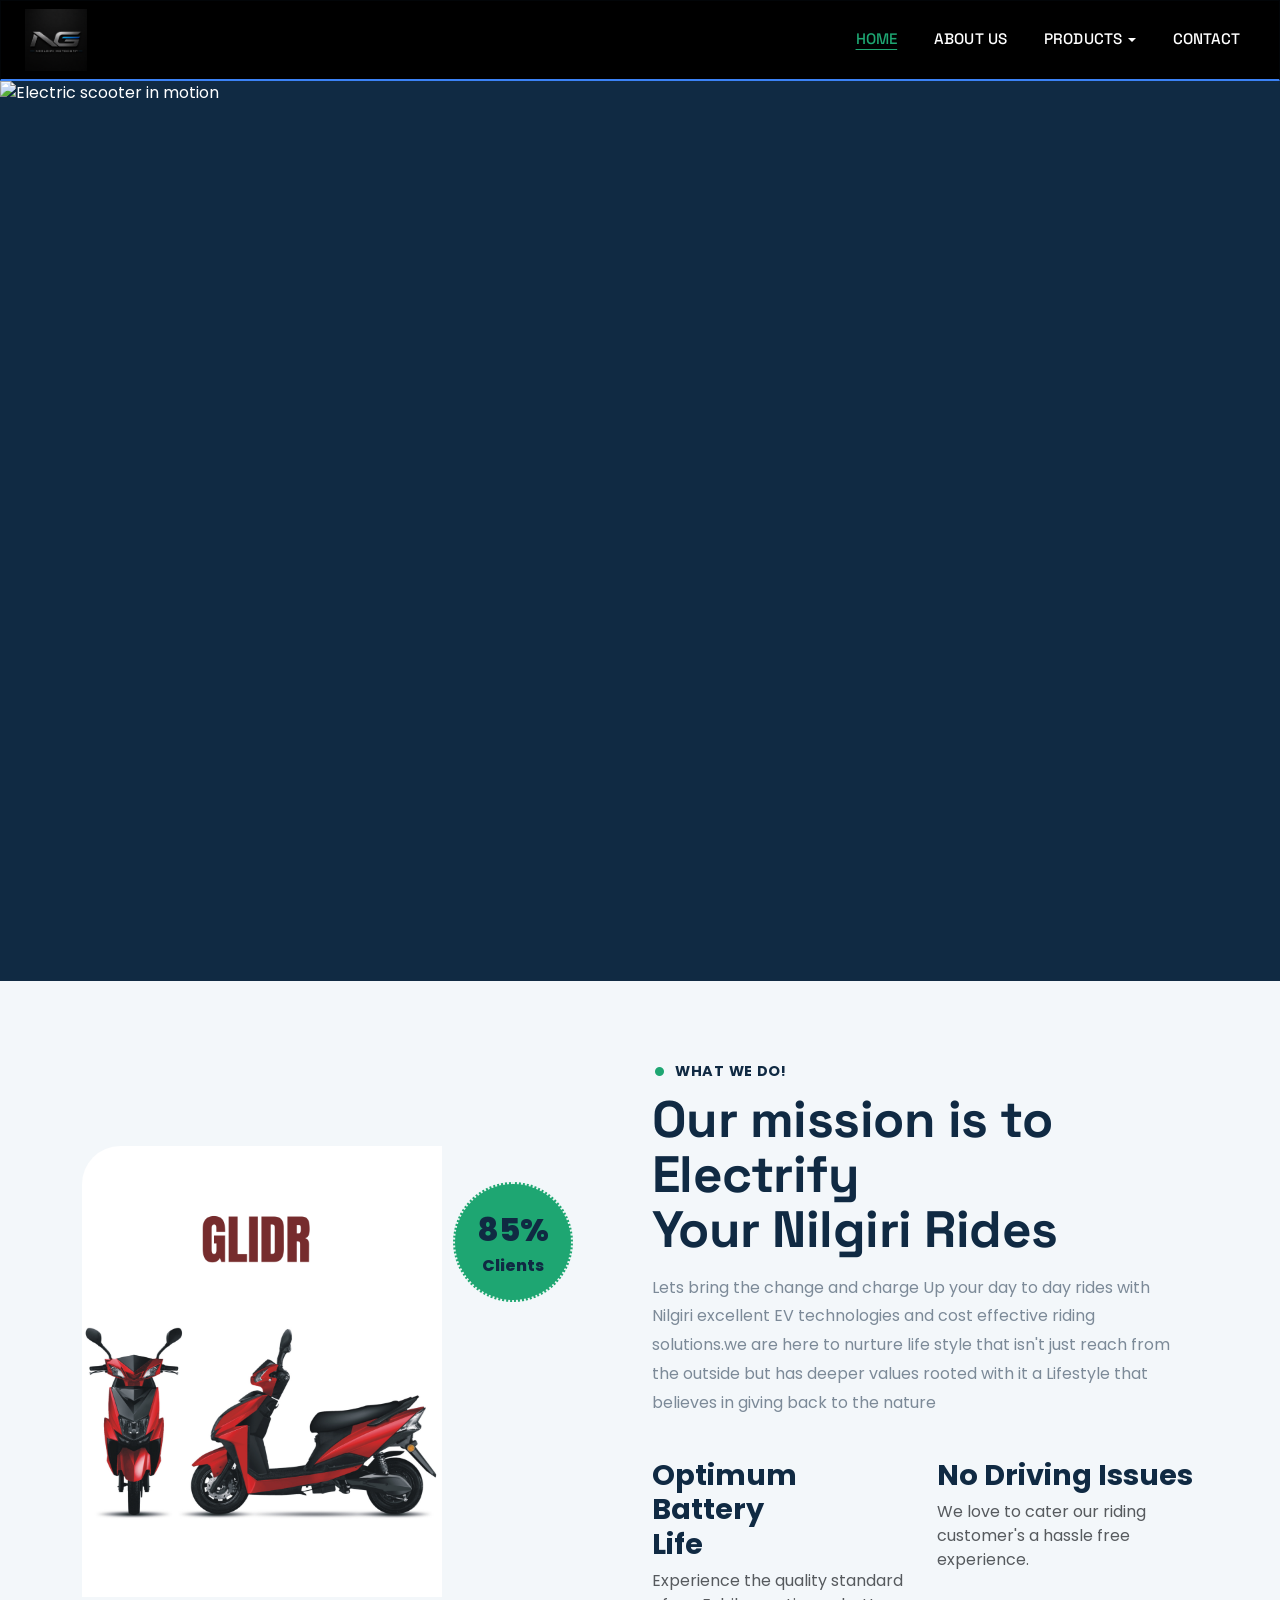
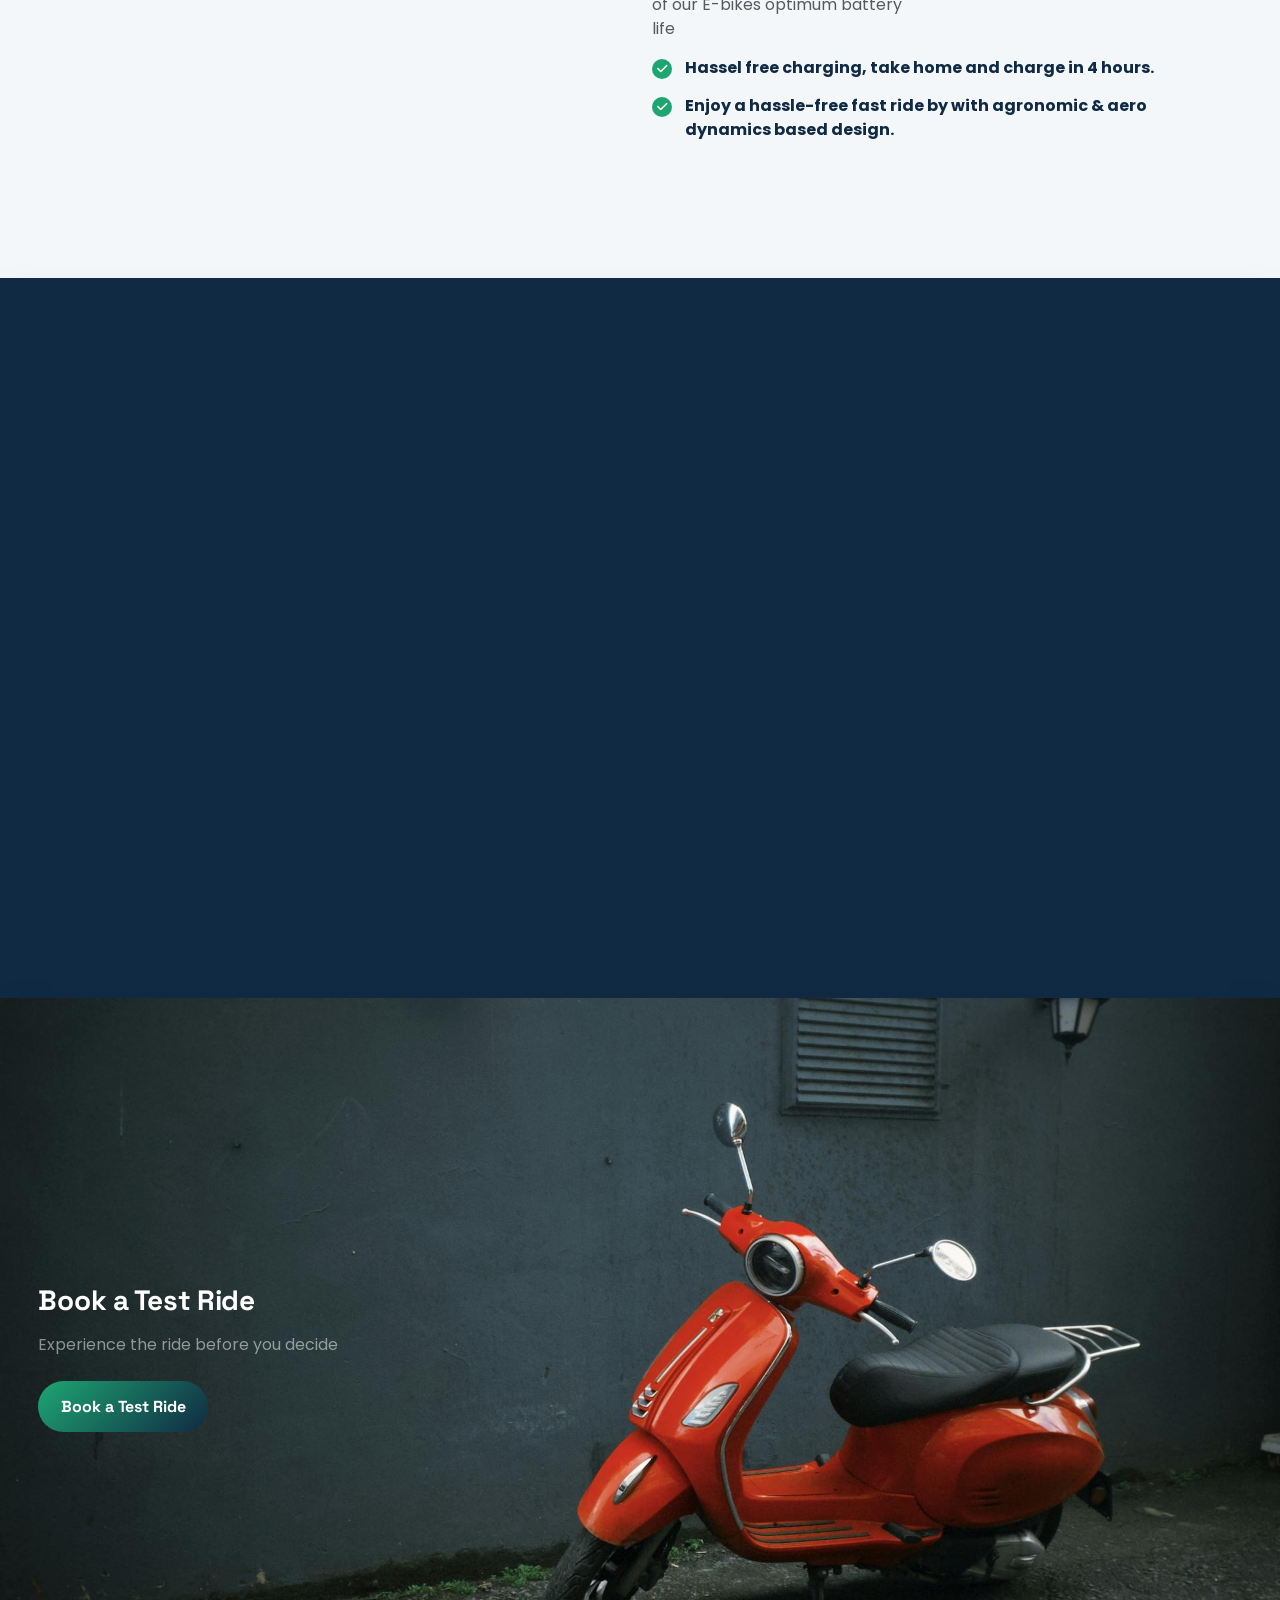
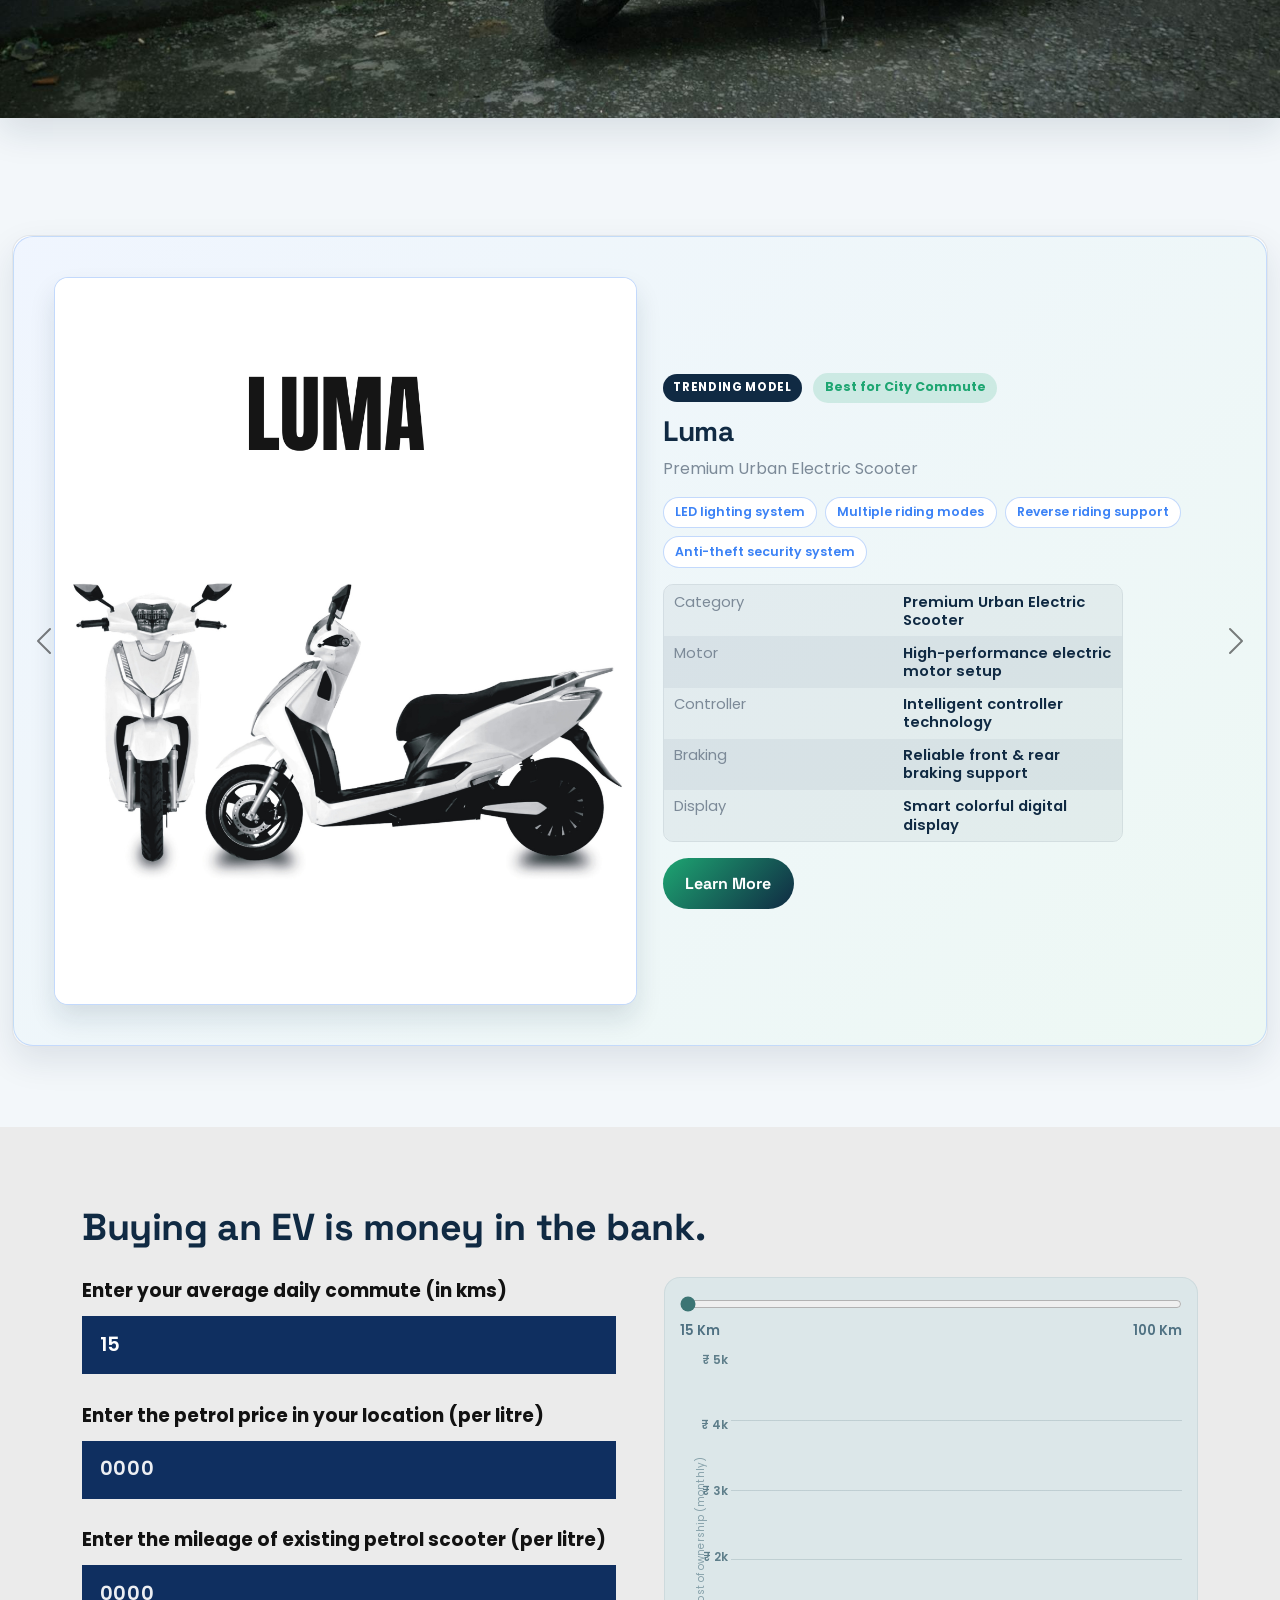
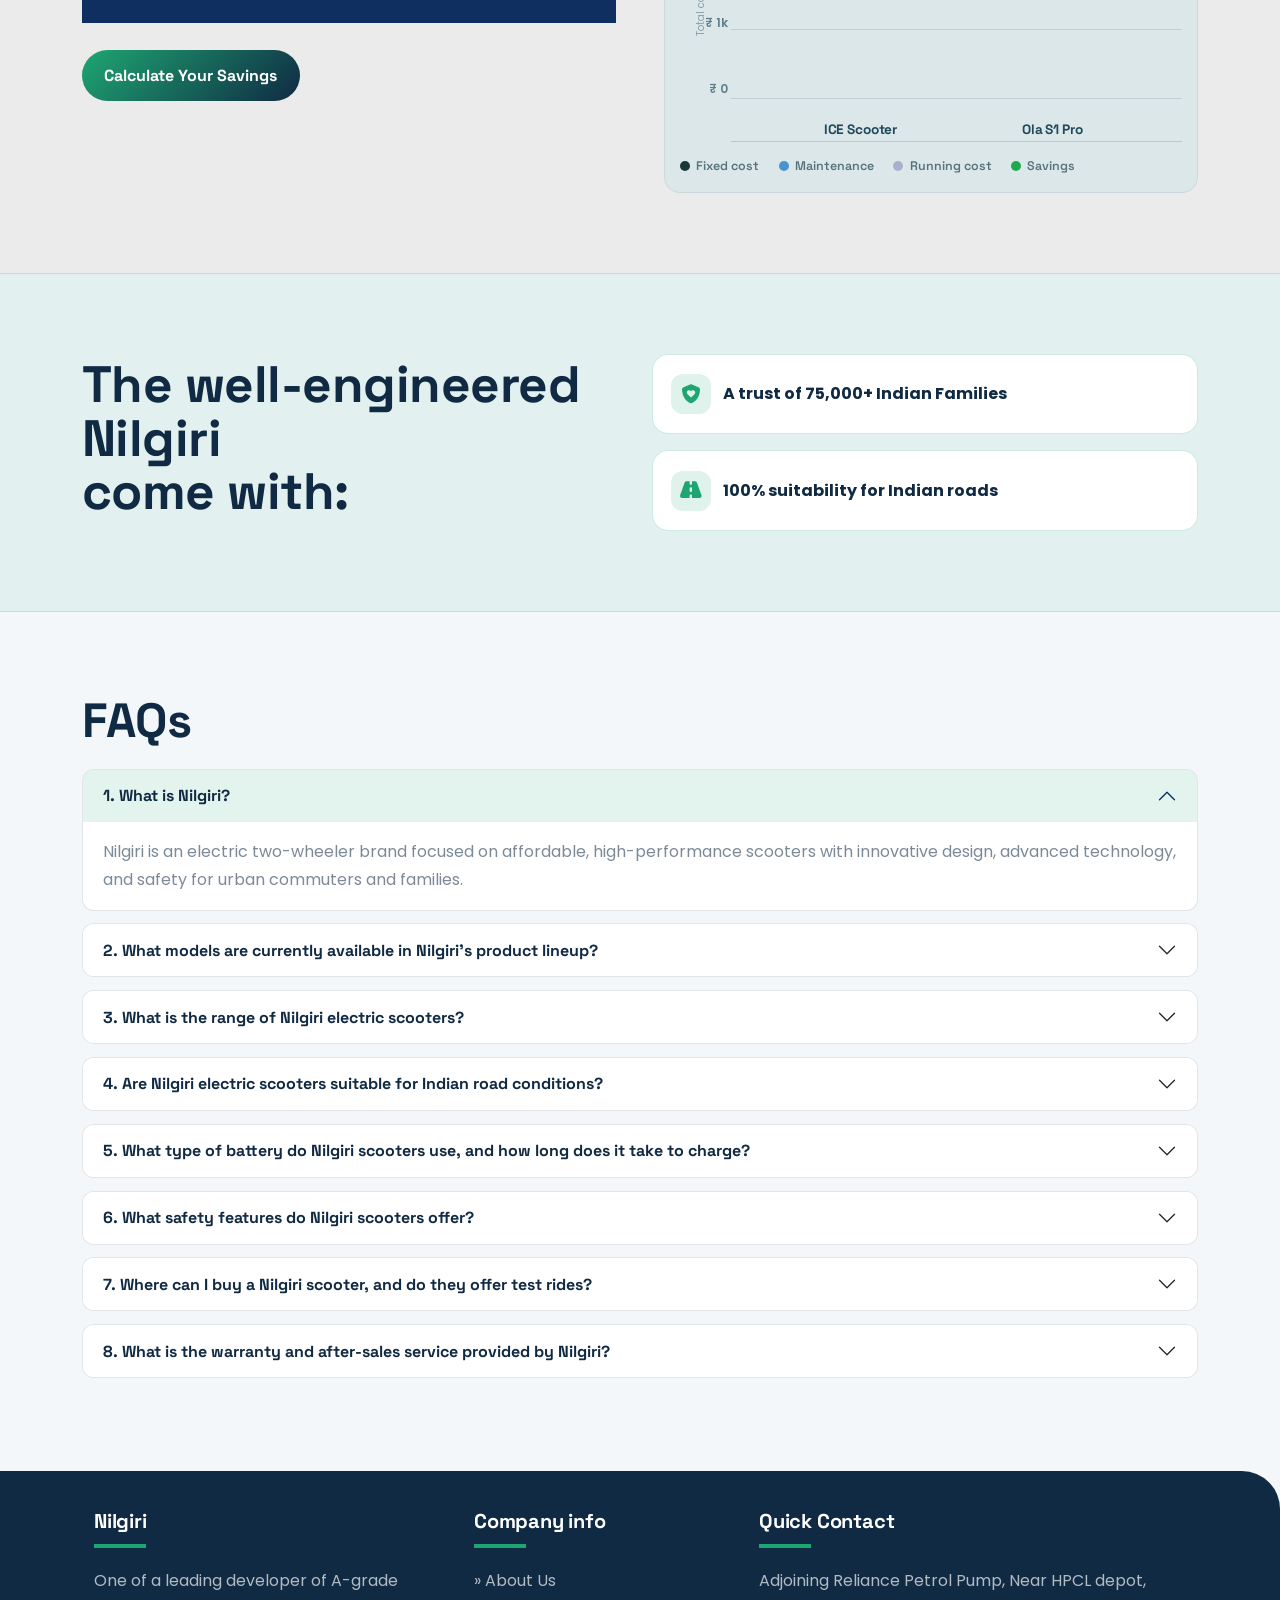
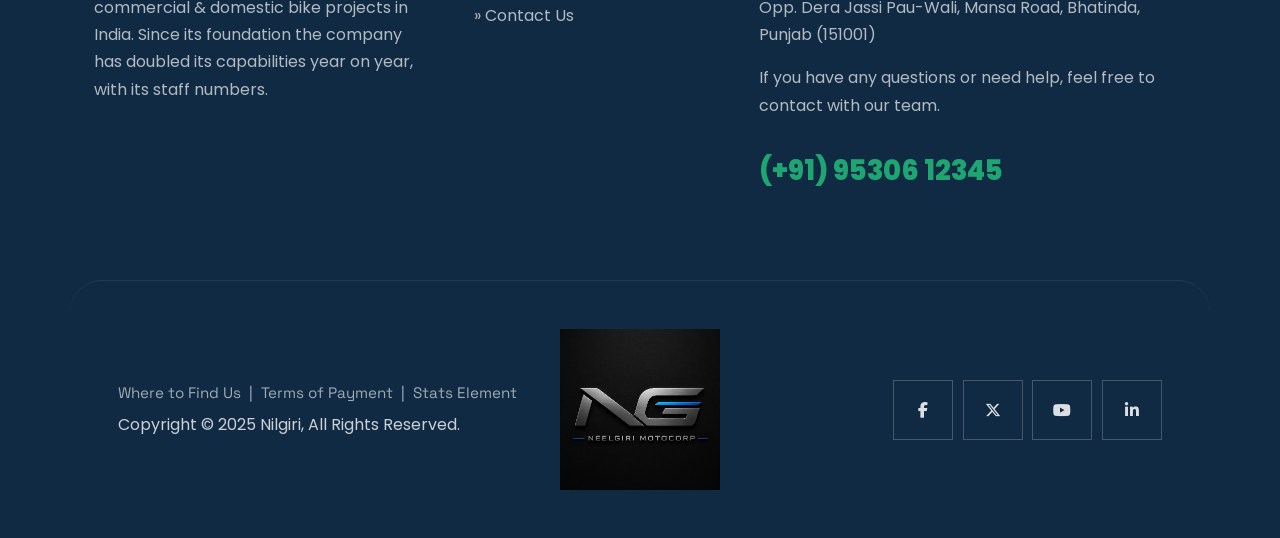
==== index.html @ 205496a5 "upload base website code" ====
<!doctype html>
<html lang="en">
<head>
  <meta charset="UTF-8" />
  <meta name="viewport" content="width=device-width, initial-scale=1" />
  <title>Nilgiri</title>
  <link rel="preconnect" href="https://fonts.googleapis.com">
  <link rel="preconnect" href="https://fonts.gstatic.com" crossorigin>
  <link href="https://fonts.googleapis.com/css2?family=Poppins:wght@400;500;600;700&family=Space+Grotesk:wght@500;600;700&display=swap" rel="stylesheet">
  <link href="https://cdn.jsdelivr.net/npm/bootstrap@5.3.3/dist/css/bootstrap.min.css" rel="stylesheet">
  <link href="https://cdnjs.cloudflare.com/ajax/libs/font-awesome/6.5.2/css/all.min.css" rel="stylesheet">
  <style>
    :root {
      --font-body: 'Poppins', sans-serif;
      --font-display: 'Space Grotesk', sans-serif;

      /* 5-brand palette */
      --brand-primary: #1ea672;
      --brand-accent: #3b82f6;
      --brand-dark: #102a43;
      --brand-bg: #f3f7fa;
      --brand-surface: #ffffff;
      --chart-running: rgba(59,130,246,.35);

      /* mapped legacy vars */
      --green: var(--brand-primary);
      --green-soft: rgba(30, 166, 114, 0.14);
      --ink: var(--brand-dark);
      --ink-soft: var(--brand-dark);
      --blue: var(--brand-accent);
      --white: var(--brand-surface);
      --muted: color-mix(in srgb, var(--brand-dark) 55%, var(--brand-surface));
    }

    html { scroll-behavior: smooth; }

    body {
      font-family: var(--font-body);
      background: var(--brand-bg);
      color: var(--ink);
      overflow-x: hidden;
    }

    h1, h2, h3, h4, h5, h6,
    .mission-title,
    .savings-title,
    .emi-title,
    .faq-title,
    .bar-name,
    .result-chart-head {
      font-family: var(--font-display);
      letter-spacing: -0.01em;
    }

    .main-nav .nav-link,
    .btn-electric,
    .calc-btn,
    .test-btn,
    .emi-label,
    .chart-label,
    .compare-legend,
    .footer-mini-links {
      font-family: var(--font-display);
    }

    .top-header {
      background: #000;
      border: 1px solid rgba(16, 42, 67, 0.12);
      border-bottom: 2px solid var(--brand-accent);
    }

    .brand-wrap {
      display: flex;
      align-items: center;
      text-decoration: none;
    }

    .brand-logo {
      width:10%;
      /* width: clamp(140px, 18vw, 220px); */
      height: auto;
      display: block;
    }

    .main-nav .nav-link {
      color: var(--brand-surface);
      text-transform: uppercase;
      font-weight: 500;
      font-size: .95rem;
      letter-spacing: .01em;
      padding-left: .9rem !important;
      padding-right: .9rem !important;
    }
    .main-nav .nav-link:hover { color: var(--brand-primary); }
    .main-nav .nav-link.active {
      color: var(--brand-primary);
      text-decoration: underline;
      text-underline-offset: 5px;
    }

    .main-nav .dropdown-toggle::after {
      margin-left: .35rem;
      vertical-align: .15em;
    }

    .main-nav .navbar-toggler {
      border: 1px solid rgba(16, 42, 67, 0.2);
      padding: .35rem .55rem;
    }

    .main-nav .navbar-toggler:focus {
      box-shadow: 0 0 0 .2rem rgba(59, 130, 246, .18);
    }

    .hero {
      min-height: 100vh;
      display: flex;
      align-items: center;
      color: var(--brand-surface);
      position: relative;
      overflow: hidden;
      background: var(--brand-dark);
    }

    .hero-media {
      position: absolute;
      inset: 0;
      width: 100%;
      height: 100%;
      object-fit: cover;
      z-index: 0;
    }

    .hero .container {
      position: relative;
      z-index: 2;
    }

    .hero h1 {
      font-size: clamp(2rem, 5vw, 4.8rem);
      font-weight: 800;
      line-height: .95;
      margin-bottom: 1rem;
    }

    .hero p { color: rgba(255, 255, 255, 0.82); font-size: clamp(1rem, 1.6vw, 1.35rem); }

    .btn-electric {
      background: linear-gradient(135deg, var(--brand-primary), var(--brand-dark));
      color: var(--brand-surface);
      border: 0;
      padding: .85rem 1.4rem;
      border-radius: 999px;
      font-weight: 800;
      transition: transform .25s ease, box-shadow .25s ease;
    }
    .btn-electric:hover { transform: translateY(-2px); box-shadow: 0 12px 26px rgba(30,166,114,.35); }

    .section-pad { padding: 5rem 0; }

    .mission-section {
      background: var(--brand-bg);
      padding: 5rem 0 4rem;
    }

    .mission-media {
      position: relative;
      min-height: 510px;
    }

    .mission-img-main {
      width: 66%;
      border-radius: 38px 0 0 0;
      /* min-height: 380px; */
      overflow: hidden;
      /* background: #000; */
    }

    .mission-img-overlay {
      position: absolute;
      left: 18%;
      bottom: 0;
      width: 80%;
      /* min-height: 100%; */
      border-radius: 0 0 38px 0;
      box-shadow: 0 18px 30px rgba(9, 16, 31, .18);
      overflow: hidden;
      background: var(--brand-dark);
    }

    .mission-img-main img,
    .mission-img-overlay img {
      width: 100%;
      /* height: 100%; */
      object-fit: cover;
      display: block;
    }

    .mission-badge {
      position: absolute;
      left: 68%;
      top: 7%;
      width: 120px;
      height: 120px;
      border-radius: 50%;
      background: var(--brand-primary);
      color: var(--brand-dark);
      display: grid;
      place-items: center;
      text-align: center;
      border: 2px dotted rgba(255,255,255,.9);
      font-weight: 800;
      z-index: 2;
    }

    .mission-kicker {
      font-size: .9rem;
      letter-spacing: .05em;
      text-transform: uppercase;
      font-weight: 700;
    }

    .mission-kicker::before {
      content: "•";
      color: var(--brand-primary);
      margin-right: .45rem;
      font-size: 1.8rem;
      line-height: 0;
      vertical-align: middle;
    }

    .mission-title {
      font-size: clamp(2rem, 4vw, 3.5rem);
      line-height: 1.08;
      font-weight: 800;
      margin: .6rem 0 1rem;
    }

    .mission-copy {
      color: var(--muted);
      font-size: 1rem;
      line-height: 1.8;
      max-width: 96%;
    }

    .mission-point-title {
      font-size: 1.8rem;
      font-weight: 700;
      line-height: 1.2;
    }

    .check-row {
      display: flex;
      gap: .8rem;
      align-items: flex-start;
      margin-top: .9rem;
      font-weight: 700;
    }

    .check-icon {
      width: 20px;
      height: 20px;
      border-radius: 50%;
      background: var(--brand-primary);
      color: var(--brand-surface);
      display: grid;
      place-items: center;
      font-size: .75rem;
      margin-top: .2rem;
      flex: 0 0 20px;
    }

    .video-section {
      padding: 4.5rem 0;
      background: var(--brand-bg);
    }

    .video-wrap {
      /* border-radius: 20px; */
      overflow: hidden;
      /*border: 1px solid #e4eaf2; */
      box-shadow: 0 16px 34px rgba(16, 42, 67, 0.08);
      background: var(--brand-dark);
    }

    .video-wrap video,
    .video-wrap iframe {
      width: 100%;
      height: 100%;
      min-height: 320px;
      display: block;
      object-fit: cover;
      border: 0;
    }

    .ride-card {
      border-radius: 22px;
      background: var(--brand-surface);
      box-shadow: 0 14px 34px rgba(16, 42, 67, .12);
      overflow: hidden;
    }

    .ride-media {
      position: relative;
      min-height: 520px;
    }

    .ride-media img {
      width: 100%;
      height: 100%;
      min-height: 520px;
      display: block;
      object-fit: cover;
    }

    .ride-overlay {
      position: absolute;
      left: 0;
      top: 0;
      bottom: 0;
      width: min(44%, 520px);
      padding: 4rem 2.4rem;

      color: var(--brand-surface);
      display: flex;
      flex-direction: column;
      justify-content: center;
    }

    .ride-mobile-copy {
      display: none;
      padding: 1.6rem 1.2rem;
      background: linear-gradient(140deg, #0b1f36 0%, #15355f 100%);
      color: var(--brand-surface);
    }

    .test-btn {
      background: linear-gradient(135deg, var(--brand-accent), var(--brand-accent));
      color: var(--brand-surface);
      border: none;
      border-radius: 16px;
      padding: 1rem 1.3rem;
      font-size: 1.05rem;
      font-weight: 800;
      transition: all .25s ease;
    }

    .test-btn:hover {
      transform: translateY(-3px) scale(1.01);
      box-shadow: 0 12px 24px rgba(59, 130, 246, .35);
    }

    .highlight-tile {
      border-radius: 16px;
      background: var(--brand-surface);
      border: 1px solid rgba(16, 42, 67, 0.12);
      padding: 1.3rem;
      min-height: 140px;
      transition: .25s ease;
    }
    .highlight-tile:hover { transform: translateY(-5px); border-color: rgba(30,166,114,.35); }
    .highlight-label { font-size: .82rem; text-transform: uppercase; color: var(--muted); letter-spacing: .05em; }
    .highlight-value { font-size: 1.35rem; font-weight: 800; color: var(--ink-soft); }

    .models-wrap {
      margin-top: 2.3rem;
      border-radius: 18px;
      overflow: hidden;
      box-shadow: 0 14px 34px rgba(16, 42, 67, .1);
      background: var(--brand-surface);
      border: 1px solid rgba(16, 42, 67, 0.12);
    }

    #modelSlider,
    #modelSlider .carousel-inner,
    #modelSlider .carousel-item {
      min-height: 78vh;
    }

    .model-slide {
      padding: 2.5rem;
      color: var(--brand-dark);
      min-height: 78vh;
      display: flex;
      align-items: center;
      gap: 1.6rem;
      flex-wrap: wrap;
      background: var(--brand-surface);
    }

    .asset-slide {
      min-height: 78vh;
      padding: 2.5rem;
      display: flex;
      align-items: center;
      background: var(--brand-surface);
    }

    .asset-tile {
      border-radius: 16px;
      background: var(--brand-surface);
      border: 1px solid rgba(16, 42, 67, 0.12);
      padding: 1.3rem;
      min-height: 150px;
    }

    .model-image {
      flex: 1 1 280px;
      min-height: 240px;
      border-radius: 14px;
      overflow: hidden;
      background: var(--brand-surface);
    }

    .model-image img {
      width: 100%;
      height: 100%;
      object-fit: cover;
      display: block;
      cursor: zoom-in;
    }

    .model-copy { flex: 1 1 260px; }
    .model-copy h4 { font-size: clamp(1.3rem, 2.2vw, 2rem); font-weight: 800; color: var(--brand-dark); }
    .model-copy p { color: var(--muted); }
    .model-specs {
      margin-top: 1rem;
      border: 1px solid rgba(16, 42, 67, 0.12);
      border-radius: 10px;
      overflow: hidden;
      font-size: .92rem;
      max-width: 460px;
    }
    .model-specs .spec-row {
      display: grid;
      grid-template-columns: 1fr 1fr;
    }
    .model-specs .spec-row:nth-child(odd) { background: rgba(16, 42, 67, 0.05); }
    .model-specs .spec-row:nth-child(even) { background: rgba(16, 42, 67, 0.1); }
    .model-specs .k,
    .model-specs .v {
      padding: .45rem .65rem;
      line-height: 1.25;
    }
    .model-specs .k { color: var(--muted); }
    .model-specs .v { color: var(--brand-dark); font-weight: 600; }
    .model-slide.featured {
      background: linear-gradient(135deg, rgba(59,130,246,.08) 0%, rgba(30,166,114,.08) 100%);
      border: 1px solid rgba(59,130,246,.24);
      border-radius: 20px;
      box-shadow: 0 18px 36px rgba(16, 42, 67, 0.08);
    }
    .model-slide.featured .model-image {
      border: 1px solid rgba(59,130,246,.3);
      box-shadow: 0 14px 26px rgba(16, 42, 67, 0.12);
    }
    .featured-top {
      display: flex;
      flex-wrap: wrap;
      align-items: center;
      gap: .7rem;
      margin-bottom: .75rem;
    }
    .featured-pill {
      background: var(--brand-dark);
      color: var(--brand-surface);
      font-size: .72rem;
      letter-spacing: .06em;
      font-weight: 700;
      border-radius: 999px;
      padding: .35rem .65rem;
      text-transform: uppercase;
    }
    .featured-chip {
      background: rgba(30,166,114,.16);
      color: var(--brand-primary);
      font-size: .78rem;
      font-weight: 700;
      border-radius: 999px;
      padding: .35rem .7rem;
    }
    .model-highlights {
      display: flex;
      flex-wrap: wrap;
      gap: .5rem;
      margin-top: .7rem;
      margin-bottom: .8rem;
    }
    .model-highlights span {
      background: var(--brand-surface);
      border: 1px solid rgba(59,130,246,.3);
      color: var(--brand-accent);
      border-radius: 999px;
      padding: .35rem .7rem;
      font-size: .78rem;
      font-weight: 600;
    }

    #modelSlider .carousel-control-prev-icon,
    #modelSlider .carousel-control-next-icon {
      filter: invert(1) grayscale(1);
    }

    .viewer-360-wrap {
      background: #0e1724;
      border-radius: 14px;
      padding: .8rem;
      min-height: 460px;
      display: grid;
      place-items: center;
      position: relative;
      user-select: none;
      overflow: hidden;
    }

    .viewer-360-img {
      max-width: 100%;
      max-height: 430px;
      object-fit: contain;
      display: block;
      pointer-events: none;
    }

    .viewer-360-hint {
      position: absolute;
      bottom: .55rem;
      left: 50%;
      transform: translateX(-50%);
      color: rgba(255,255,255,.8);
      background: rgba(0,0,0,.35);
      border: 1px solid rgba(255,255,255,.18);
      border-radius: 999px;
      font-size: .78rem;
      padding: .32rem .65rem;
      line-height: 1;
      white-space: nowrap;
    }

    .viewer-ctrls {
      display: flex;
      gap: .6rem;
    }

    .viewer-btn {
      border: 1px solid rgba(16,42,67,.2);
      background: #fff;
      border-radius: 8px;
      min-width: 42px;
      min-height: 38px;
    }

    .trust {
      background: rgba(30,166,114,.08);
      border-top: 1px solid rgba(30,166,114,.2);
      border-bottom: 1px solid rgba(30,166,114,.2);
    }

    .trust h2 { font-size: clamp(1.7rem, 4.3vw, 3.2rem); font-weight: 800; line-height: 1.05; }

    .trust-tile {
      background: var(--brand-surface);
      border: 1px solid rgba(30,166,114,.22);
      border-radius: 16px;
      padding: 1.2rem 1.1rem;
      display: flex;
      align-items: center;
      gap: .8rem;
      font-weight: 700;
      min-height: 80px;
    }

    .trust-icon {
      width: 40px;
      height: 40px;
      border-radius: 12px;
      display: grid;
      place-items: center;
      background: var(--green-soft);
      color: var(--brand-primary);
      font-size: 1.2rem;
    }

    .support-screen {
      min-height: 100vh;
      display: grid;
      place-items: center;
      text-align: center;
      color: var(--brand-surface);
      position: relative;
      overflow: hidden;
      background: var(--brand-dark);
    }

    .support-bg {
      position: absolute;
      inset: 0;
      width: 100%;
      height: 100%;
      object-fit: cover;
      z-index: 0;
    }

    .support-screen::before {
      content: "";
      position: absolute;
      inset: 0;
      background:
        linear-gradient(130deg, rgba(1,8,18,.84), rgba(12,17,24,.74)),
        radial-gradient(circle at 10% 10%, rgba(25,195,125,.22), transparent 30%),
        radial-gradient(circle at 90% 90%, rgba(38,168,255,.2), transparent 25%);
      z-index: 1;
    }

    .support-screen h2 {
      font-size: clamp(2.3rem, 10vw, 7rem);
      font-weight: 800;
      line-height: .9;
      margin: 0;
      text-shadow: 0 8px 24px rgba(0,0,0,.45);
      position: relative;
      z-index: 2;
    }

    .reveal {
      opacity: 0;
      transform: translateY(24px);
      transition: opacity .65s ease, transform .65s ease;
    }

    .reveal.is-visible {
      opacity: 1;
      transform: translateY(0);
    }

    .scroll-reveal {
      opacity: 0;
      transform: translateY(22px) scale(.985);
      transition: opacity .65s ease, transform .65s ease;
      transition-delay: var(--reveal-delay, 0ms);
    }

    .scroll-reveal.in-view {
      opacity: 1;
      transform: translateY(0) scale(1);
    }

    .carousel-control-next, .carousel-control-prev {
      width: 5%;
    }

    .faq-section {
      padding: 5rem 0;
      background: var(--brand-bg);
    }

    .faq-title {
      font-size: clamp(2rem, 4vw, 3rem);
      font-weight: 800;
      margin-bottom: 1.2rem;
      color: var(--brand-dark);
    }

    .faq-section .accordion-item {
      border: 1px solid rgba(16,42,67,.12);
      border-radius: 12px;
      overflow: hidden;
      margin-bottom: .8rem;
      background: var(--brand-surface);
    }

    .faq-section .accordion-button {
      font-weight: 700;
      color: var(--brand-dark);
      background: var(--brand-surface);
    }

    .faq-section .accordion-button:not(.collapsed) {
      background: rgba(30,166,114,.12);
      color: var(--brand-dark);
      box-shadow: none;
    }

    .faq-section .accordion-button:focus {
      box-shadow: 0 0 0 .2rem rgba(25, 195, 125, .2);
    }

    .faq-section .accordion-body {
      color: var(--muted);
      line-height: 1.75;
    }

    .emi-section {
      padding: 5rem 0;
      background: linear-gradient(90deg, rgba(59,130,246,.08) 0%, rgba(30,166,114,.08) 100%);
    }

    .savings-section {
      padding: 5rem 0;
      background: #ebebeb;
    }

    .savings-title {
      font-size: clamp(1.45rem, 3.1vw, 2.35rem);
      line-height: 1.1;
      font-weight: 800;
      color: var(--brand-dark);
      margin: 0 0 1.8rem;
      letter-spacing: -.01em;
    }

    .calc-label {
      display: block;
      font-size: clamp(.92rem, 1.45vw, 1.35rem);
      color: #121212;
      font-weight: 700;
      margin-bottom: .7rem;
    }

    .calc-input {
      width: 100%;
      min-height: 58px;
      border: 0;
      border-radius: 0;
      background: #0f2f60;
      color: #fff;
      font-size: 1.2rem;
      font-weight: 600;
      padding: .8rem 1.1rem;
      margin-bottom: 1.7rem;
    }

    .calc-input::placeholder {
      color: rgba(255,255,255,.92);
      letter-spacing: .04em;
    }

    .calc-btn {
      margin-top: .7rem;
      background: #fff;
      border: 1px solid rgba(16,42,67,.35);
      color: #171717;
      font-size: clamp(.9rem, 1.15vw, .98rem);
      font-weight: 700;
      padding: .85rem 1.2rem;
      min-width: 260px;
      transition: transform .2s ease, box-shadow .2s ease;
    }

    .calc-btn:hover {
      transform: translateY(-1px);
      box-shadow: 0 10px 20px rgba(16,42,67,.14);
    }

    .result-chart {
      background: #dce7e9;
      border-radius: 16px;
      padding: 1rem 1rem 1.1rem;
      color: #193f4e;
      box-shadow: inset 0 0 0 1px rgba(25, 63, 78, 0.08);
    }

    .range-wrap {
      margin-bottom: .7rem;
    }

    .compare-range {
      width: 100%;
      accent-color: #3c7574;
      height: 12px;
    }

    .range-scale {
      display: flex;
      justify-content: space-between;
      margin-top: .2rem;
      font-size: .82rem;
      color: #4f7182;
      font-weight: 600;
    }

    .compare-layout {
      display: grid;
      grid-template-columns: 42px 1fr;
      gap: .55rem;
      align-items: stretch;
    }

    .y-axis-title {
      writing-mode: vertical-rl;
      transform: rotate(180deg);
      color: #85a0a9;
      font-size: .62rem;
      line-height: 1.1;
      letter-spacing: .01em;
      margin: auto;
      text-align: center;
    }

    .compare-board {
      position: relative;
      border-bottom: 1px solid rgba(77, 110, 119, .25);
      height: 390px;
      display: flex;
      align-items: flex-end;
      justify-content: space-evenly;
      gap: 2.2rem;
      padding: 1.6rem 1rem 0;
      background-image: repeating-linear-gradient(to top, rgba(77, 110, 119, .2) 0 1px, transparent 1px 20%);
      background-size: 100% calc(100% - 42px);
      background-repeat: no-repeat;
      background-position: 0 0;
    }

    .y-ticks {
      position: absolute;
      left: -2.2rem;
      top: 0;
      bottom: 42px;
      width: 2rem;
      display: flex;
      flex-direction: column;
      justify-content: space-between;
      font-size: .74rem;
      color: #5e7e8a;
      font-weight: 600;
      text-align: right;
    }

    .compare-bar-wrap {
      width: 86px;
      text-align: center;
      display: flex;
      flex-direction: column;
      justify-content: flex-end;
      height: 100%;
    }

    .compare-bar {
      width: 100%;
      display: flex;
      flex-direction: column-reverse;
      border-radius: 4px 4px 0 0;
      overflow: hidden;
      min-height: 2px;
      height: 0;
      transition: height .35s ease;
    }

    .seg-fixed { background: #18383a; }
    .seg-maint { background: #4a93d1; }
    .seg-run { background: #a9afcf; }
    .seg-save { background: #1ea94f; }

    .bar-name {
      margin-top: .6rem;
      font-size: .85rem;
      font-weight: 700;
      color: #20495b;
    }

    .compare-legend {
      margin-top: .95rem;
      display: flex;
      gap: 1.2rem;
      flex-wrap: wrap;
      align-items: center;
      color: #56737d;
      font-size: .78rem;
      font-weight: 600;
    }

    .legend-dot {
      width: 10px;
      height: 10px;
      border-radius: 50%;
      display: inline-block;
      margin-right: .4rem;
      transform: translateY(1px);
    }

    .emi-title {
      text-align: center;
      font-size: clamp(2rem, 4vw, 3.2rem);
      font-weight: 800;
      color: var(--brand-dark);
      margin-bottom: 2.2rem;
    }

    .emi-title::after {
      content: "";
      width: 220px;
      height: 4px;
      background: var(--brand-primary);
      display: block;
      margin: .6rem auto 0;
    }

    .emi-label {
      font-weight: 700;
      font-size: 1.5rem;
      color: var(--brand-dark);
      margin-bottom: .3rem;
    }

    .emi-val {
      color: var(--brand-primary);
      font-weight: 700;
      float: right;
    }

    .emi-slider {
      width: 100%;
      accent-color: var(--brand-primary);
    }

    .emi-summary {
      background: linear-gradient(120deg, rgba(59,130,246,.35), rgba(59,130,246,.75));
      color: var(--brand-dark);
      border-radius: 0;
      padding: 2rem;
      min-height: 205px;
      display: flex;
      flex-direction: column;
      justify-content: center;
    }

    .emi-summary .row-line {
      display: flex;
      justify-content: space-between;
      align-items: flex-end;
      margin-bottom: 1.5rem;
    }

    .emi-summary .row-line:last-child {
      margin-bottom: 0;
    }

    .emi-summary .amt {
      font-size: 2.1rem;
      font-weight: 800;
      color: var(--brand-dark);
    }

    .emi-field {
      border: 1px solid rgba(16,42,67,.18);
      border-radius: 10px;
      min-height: 56px;
    }

    .emi-benefits {
      background: var(--brand-surface);
      border: 1px solid rgba(16,42,67,.12);
      border-radius: 14px;
      margin-top: 1.8rem;
      padding: 1.6rem 1.8rem;
    }

    .emi-benefits h4 {
      font-weight: 800;
      margin-bottom: 1rem;
      color: var(--brand-dark);
    }

    .emi-benefits ul {
      margin: 0;
      padding-left: 1.2rem;
      color: var(--muted);
      line-height: 2;
    }

    .site-footer {
      background: var(--brand-dark);
      color: rgba(255,255,255,.78);
      border-radius: 0 38px 0 0;
      overflow: hidden;
      margin-top: 0;
    }

    .footer-top {
      padding: 0;
    }

    .footer-subscribe {
      background: var(--brand-primary);
      color: var(--brand-surface);
      padding: 2.2rem 1.8rem;
      height: 100%;
    }

    .footer-subscribe h3 {
      font-size: clamp(1.5rem, 2.3vw, 2.2rem);
      font-weight: 800;
      margin: .8rem 0 1.2rem;
      line-height: 1.2;
    }

    .footer-subscribe .form-control {
      border-radius: 0;
      border: 0;
      min-height: 52px;
    }

    .footer-subscribe .btn {
      border-radius: 0 0 30px 0;
      padding: .9rem 2rem;
      font-weight: 800;
      margin-top: 1rem;
      background: var(--brand-dark);
      border: 0;
      color: var(--brand-surface);
    }

    .footer-col {
      padding: 2.4rem 1.5rem;
    }

    .footer-col h5 {
      color: var(--brand-surface);
      font-weight: 700;
      margin-bottom: 1.2rem;
    }

    .footer-col h5::after {
      content: "";
      display: block;
      width: 52px;
      height: 4px;
      background: var(--brand-primary);
      margin-top: .65rem;
    }

    .footer-col p, .footer-col li, .footer-col a {
      color: rgba(255,255,255,.68);
      text-decoration: none;
      line-height: 1.7;
    }

    .footer-col ul {
      list-style: none;
      padding: 0;
      margin: 0;
    }

    .footer-col ul li {
      margin-bottom: .5rem;
    }

    .footer-phone {
      color: var(--brand-primary) !important;
      font-size: 1.7rem;
      font-weight: 800;
      margin-top: .8rem;
      display: inline-block;
    }

    .footer-bottom {
      border-top: 1px solid rgba(255,255,255,.08);
      background: var(--brand-dark);
      padding: 1.25rem 1rem;
    }

    .footer-mini-links {
      color: rgba(255,255,255,.6);
      font-size: .95rem;
    }

    .footer-brand {
      text-align: center;
    }

    .footer-brand-logo {
      width: min(100%, 260px);
      height: auto;
      display: block;
      margin-inline: auto;
    }

    .footer-social {
      display: flex;
      gap: .6rem;
      justify-content: end;
    }

    .footer-social a {
      width: 60px;
      height: 60px;
      border: 1px solid rgba(255,255,255,.22);
      display: grid;
      place-items: center;
      color: rgba(255,255,255,.85);
      text-decoration: none;
      font-weight: 700;
    }

    @media (max-width: 991.98px) {
      .hero {
        min-height: 72vh;
      }
      .section-pad,
      .video-section,
      .savings-section,
      .emi-section,
      .faq-section {
        padding: 3.25rem 0;
      }
      .mission-media {
        min-height: 420px;
      }
      .ride-media {
        min-height: 420px;
      }
      #modelSlider,
      #modelSlider .carousel-inner,
      #modelSlider .carousel-item,
      .model-slide,
      .asset-slide {
        min-height: auto;
      }
      .model-slide,
      .asset-slide {
        padding: 1.5rem;
      }
      .footer-social {
        justify-content: start;
      }
      .footer-brand { text-align: left; }
      .footer-brand-logo { margin-inline: 0; }
    }

    @media (max-width: 767px) {
      .brand-logo { width: clamp(120px, 32vw, 170px); }
      .mission-media {
        min-height: 340px;
      }
      .mission-img-main {
        width: 78%;
        min-height: 220px;
      }
      .mission-img-overlay {
        left: 12%;
        width: 86%;
        min-height: 170px;
      }
      .mission-badge {
        left: auto;
        right: 2%;
        top: 2%;
        width: 92px;
        height: 92px;
        font-size: .86rem;
      }
      .video-wrap iframe {
        min-height: 220px;
      }
      .ride-media,
      .ride-media img {
        min-height: 240px;
      }
      .ride-overlay {
        display: none;
      }
      .ride-mobile-copy {
        display: block;
      }
      .savings-title {
        margin-bottom: 1.25rem;
      }
      .calc-input {
        min-height: 52px;
        font-size: 1rem;
        margin-bottom: 1.25rem;
      }
      .calc-btn {
        width: 100%;
        min-width: 0;
      }
      .compare-layout {
        grid-template-columns: 1fr;
      }
      .y-axis-title {
        display: none;
      }
      .compare-board {
        height: 300px;
        padding-left: 2.1rem;
      }
      .y-ticks {
        left: 0;
      }
      .compare-bar-wrap {
        width: 72px;
      }
      .bar-name {
        font-size: .78rem;
      }
      .emi-label {
        font-size: 1.1rem;
      }
      .emi-summary .amt {
        font-size: 1.4rem;
      }
      .footer-subscribe,
      .footer-col {
        padding: 1.5rem 1.2rem;
      }
      .footer-social a {
        width: 46px;
        height: 46px;
      }
    }
  </style>
</head>
<body>
  <header class="top-header sticky-top">
    <nav class="navbar navbar-expand-lg main-nav py-2">
      <div class="container-fluid px-3 px-lg-4">
        <a class="brand-wrap w-50" href="#home">
          <img src="assets/images/Ng_logo.png" alt="Neelgiri Motocorp logo" class="brand-logo">
        </a>
        <button class="navbar-toggler" type="button" data-bs-toggle="collapse" data-bs-target="#mainNav" aria-controls="mainNav" aria-expanded="false" aria-label="Toggle navigation">
          <span class="navbar-toggler-icon"></span>
        </button>
        <div class="collapse navbar-collapse" id="mainNav">
          <ul class="navbar-nav ms-auto gap-lg-2">
            <li class="nav-item"><a class="nav-link active" href="#home">Home</a></li>
            <li class="nav-item"><a class="nav-link" href="about_us.html">About Us</a></li>
            <li class="nav-item dropdown">
              <a class="nav-link dropdown-toggle" href="products.html" role="button" data-bs-toggle="dropdown" aria-expanded="false">Products</a>
              <ul class="dropdown-menu" id="productsDropdownMenu">
                <li><a class="dropdown-item" href="products.html">Loading models...</a></li>
              </ul>
            </li>
            <!-- <li class="nav-item"><a class="nav-link" href="#">Find Your Store</a></li>
            <li class="nav-item"><a class="nav-link" href="#test-ride">Test Ride</a></li> -->
            <li class="nav-item"><a class="nav-link" href="contact_us.html">Contact</a></li>
            <!-- <li class="nav-item"><a class="nav-link" href="#">Blog</a></li>
            <li class="nav-item dropdown">
              <a class="nav-link dropdown-toggle" href="#" role="button" data-bs-toggle="dropdown" aria-expanded="false">Book Now</a>
              <ul class="dropdown-menu dropdown-menu-end">
                <li><a class="dropdown-item" href="#test-ride">Book Test Ride</a></li>
                <li><a class="dropdown-item" href="#models">Book Scooter</a></li>
              </ul>
            </li> -->
          </ul>
        </div>
      </div>
    </nav>
  </header>

  <section id="home" class="hero">
    <img src="assets/images/hero-banner.png" alt="Electric scooter in motion" class="hero-media">
  </section>

  <section class="mission-section">
    <div class="container">
      <div class="row g-4 align-items-center">
        <div class="col-lg-6">
          <div class="mission-media reveal">
            <!-- <div class="mission-img-main"><img src="assets/images/models/Aeris.png" alt="Scooter close-up"></div> -->
            <div class="mission-badge"><div><span style="font-size:2rem;">85%</span><br>Clients</div></div>
            <div class="mission-img-main"><img src="assets/images/models/Glidr.png" alt="Electric scooter model"></div>
          </div>
        </div>
        <div class="col-lg-6 reveal">
          <div class="mission-kicker">What We Do!</div>
          <h2 class="mission-title">Our mission is to Electrify<br>Your Nilgiri Rides</h2>
          <p class="mission-copy">Lets bring the change and charge Up your day to day rides with Nilgiri excellent EV technologies and cost effective riding solutions.we are here to nurture life style that isn't just reach from the outside but has deeper values rooted with it a Lifestyle that believes in giving back to the nature</p>
          <div class="row g-4 mt-1">
            <div class="col-md-6">
              <div class="mission-point-title">Optimum Battery<br>Life</div>
              <p class="text-muted mb-0 mt-2">Experience the quality standard of our E-bikes optimum battery life</p>
            </div>
            <div class="col-md-6">
              <div class="mission-point-title">No Driving Issues</div>
              <p class="text-muted mb-0 mt-2">We love to cater our riding customer's a hassle free experience.</p>
            </div>
          </div>
          <div class="check-row"><span class="check-icon"><i class="fa-solid fa-check"></i></span><span>Hassel free charging, take home and charge in 4 hours.</span></div>
          <div class="check-row"><span class="check-icon"><i class="fa-solid fa-check"></i></span><span>Enjoy a hassle-free fast ride by with agronomic & aero dynamics based design.</span></div>
        </div>
      </div>
    </div>
  </section>

  <section class="video-section pb-0">
    <div>
      <!-- <div class="text-center mb-4 reveal">
        <h2 class="fw-bold mb-2">See Nilgiri in Action</h2>
        <p class="text-muted mb-0">Watch how our e-scooters perform on real Indian roads.</p>
      </div> -->
      <div class="video-wrap reveal ratio ratio-16x9">
        <iframe src="https://www.youtube.com/embed/PCugszp8ehk?autoplay=1&mute=1&loop=1" frameborder="0" allow="accelerometer; autoplay; clipboard-write; encrypted-media; gyroscope; picture-in-picture; web-share" referrerpolicy="strict-origin-when-cross-origin" allowfullscreen></iframe>
      </div>
    </div>
  </section>

  <section id="test-ride" class="section-pad pt-0">
    <div class="container-fluid p-0">
      <div class="ride-card reveal rounded-0">
        <div class="ride-media">
          <img src="assets/images/pexels-ulyutkafile-30600051.jpg" alt="Electric scooter rider for test ride">
          <div class="ride-overlay">
            <h3 class="fw-bold mb-3">Book a Test Ride</h3>
            <p class="text-white-50 mb-4">Experience the ride before you decide</p>
            <button class="btn btn-electric align-self-start">Book a Test Ride</button>
          </div>
        </div>
        <div class="ride-mobile-copy">
          <h3 class="fw-bold mb-3">Book a Test Ride</h3>
          <p class="text-white-50 mb-4">Experience the ride before you decide</p>
          <button class="test-btn">Book a Test Ride</button>
        </div>
      </div>
    </div>
  </section>

  <section id="models" class="section-pad pt-0">
    <div class="container-fluid">
      <div class="models-wrap reveal">
        <div id="modelSlider" class="carousel slide" data-bs-ride="carousel">
          <div class="carousel-inner" id="modelSliderInner"></div>
          <button class="carousel-control-prev" type="button" data-bs-target="#modelSlider" data-bs-slide="prev">
            <span class="carousel-control-prev-icon" aria-hidden="true"></span>
            <span class="visually-hidden">Previous</span>
          </button>
          <button class="carousel-control-next" type="button" data-bs-target="#modelSlider" data-bs-slide="next">
            <span class="carousel-control-next-icon" aria-hidden="true"></span>
            <span class="visually-hidden">Next</span>
          </button>
        </div>
      </div>
    </div>
  </section>

  <div class="modal fade" id="viewer360Modal" tabindex="-1" aria-labelledby="viewer360Title" aria-hidden="true">
    <div class="modal-dialog modal-xl modal-dialog-centered">
      <div class="modal-content border-0">
        <div class="modal-header">
          <h5 class="modal-title" id="viewer360Title">360 Product Viewer</h5>
          <div class="viewer-ctrls me-2">
            <button type="button" class="viewer-btn" id="viewerPrev" aria-label="Previous angle"><i class="fa-solid fa-chevron-left"></i></button>
            <button type="button" class="viewer-btn" id="viewerNext" aria-label="Next angle"><i class="fa-solid fa-chevron-right"></i></button>
          </div>
          <button type="button" class="btn-close" data-bs-dismiss="modal" aria-label="Close"></button>
        </div>
        <div class="modal-body">
          <div class="viewer-360-wrap" id="viewer360Area">
            <img id="viewer360Image" class="viewer-360-img" src="" alt="360 Product View">
            <div class="viewer-360-hint">Drag to rotate</div>
          </div>
        </div>
      </div>
    </div>
  </div>

  <section class="savings-section">
    <div class="container">
      <h2 class="savings-title">Buying an EV is money in the bank.</h2>
      <div class="row g-4 g-lg-5 align-items-start">
        <div class="col-lg-6">
          <label class="calc-label" for="daily-commute">Enter your average daily commute (in kms)</label>
          <input id="daily-commute" type="text" class="calc-input" placeholder="0000" autocomplete="false">

          <label class="calc-label" for="petrol-price">Enter the petrol price in your location (per litre)</label>
          <input id="petrol-price" type="text" class="calc-input" placeholder="0000" autocomplete="false">

          <label class="calc-label" for="mileage">Enter the mileage of existing petrol scooter (per litre)</label>
          <input id="mileage" type="text" class="calc-input" placeholder="0000" autocomplete="false">

          <button id="calcSavingsBtn" type="button" class="btn btn-electric">Calculate Your Savings</button>
        </div>
        <div class="col-lg-6">
          <div class="result-chart">
            <div class="range-wrap">
              <input id="compareRange" type="range" min="15" max="100" value="15" class="compare-range">
              <div class="range-scale"><span>15 Km</span><span>100 Km</span></div>
            </div>
            <div class="compare-layout">
              <div class="y-axis-title">Total cost of ownership (monthly)</div>
              <div class="compare-board">
                <div class="y-ticks">
                  <span>₹ 5k</span><span>₹ 4k</span><span>₹ 3k</span><span>₹ 2k</span><span>₹ 1k</span><span>₹ 0</span>
                </div>
                <div class="compare-bar-wrap">
                  <div id="iceBar" class="compare-bar">
                    <div id="iceRun" class="seg-run"></div>
                    <div id="iceMaint" class="seg-maint"></div>
                    <div id="iceFixed" class="seg-fixed"></div>
                  </div>
                  <div class="bar-name">ICE Scooter</div>
                </div>
                <div class="compare-bar-wrap">
                  <div id="evBar" class="compare-bar">
                    <div id="evSave" class="seg-save"></div>
                    <div id="evMaint" class="seg-maint"></div>
                    <div id="evFixed" class="seg-fixed"></div>
                  </div>
                  <div class="bar-name">Ola S1 Pro</div>
                </div>
              </div>
            </div>
            <div class="compare-legend">
              <span><span class="legend-dot" style="background:#18383a;"></span>Fixed cost</span>
              <span><span class="legend-dot" style="background:#4a93d1;"></span>Maintenance</span>
              <span><span class="legend-dot" style="background:#a9afcf;"></span>Running cost</span>
              <span><span class="legend-dot" style="background:#1ea94f;"></span>Savings</span>
            </div>
          </div>
        </div>
      </div>
    </div>
  </section>

  <!-- <section class="emi-section">
    <div class="container">
      <h2 class="emi-title">EMI Calculator</h2>
      <div class="row g-4 align-items-center">
        <div class="col-lg-6">
          <div class="mb-4">
            <div class="emi-label">Loan Amount <span class="emi-val" id="loanAmountVal">₹1,18,125</span></div>
            <input id="loanAmountRange" type="range" class="emi-slider" min="50000" max="300000" value="118125">
          </div>
          <div>
            <div class="emi-label">Loan Tenure <span class="emi-val" id="loanTenureVal">5 years</span></div>
            <input id="loanTenureRange" type="range" class="emi-slider" min="1" max="7" value="5">
          </div>
        </div>
        <div class="col-lg-6">
          <div class="emi-summary">
            <div class="row-line">
              <div>
                <div class="h3 mb-0 fw-bold">Down Payment</div>
                <small>Including 0% Processing fee other charges</small>
              </div>
              <div class="amt" id="downPaymentOut">₹ 0</div>
            </div>
            <div class="row-line">
              <div>
                <div class="h3 mb-0 fw-bold">Monthly EMI</div>
                <small>With 9% Rate of Interest</small>
              </div>
              <div class="amt" id="monthlyEmiOut">₹ 2452.08</div>
            </div>
          </div>
        </div>
      </div>

      <div class="row g-4 mt-1">
        <div class="col-md-4">
          <label class="emi-label fs-3">Variant</label>
          <select class="form-select emi-field">
            <option>e1</option>
            <option>e2</option>
            <option>e3</option>
          </select>
        </div>
        <div class="col-md-4">
          <label class="emi-label fs-3">Interest</label>
          <select class="form-select emi-field" id="interestSel">
            <option value="9">9%</option>
            <option value="10">10%</option>
            <option value="11">11%</option>
          </select>
        </div>
        <div class="col-md-4">
          <label class="emi-label fs-3">Down Payment</label>
          <input id="downPaymentIn" class="form-control emi-field" type="number" value="0" placeholder="Enter amount">
        </div>
      </div>

      <div class="emi-benefits">
        <h4>Benefits of Easy Finance</h4>
        <div class="row">
          <div class="col-md-3"><ul><li>Loan approval in 5 minutes</li><li>Attractive interest rates</li></ul></div>
          <div class="col-md-3"><ul><li>Digital pre-approved offer</li><li>Zero processing fees</li></ul></div>
          <div class="col-md-3"><ul><li>Low down payment</li></ul></div>
          <div class="col-md-3"><ul><li>Easy documentation</li></ul></div>
        </div>
      </div>
    </div>
  </section> -->

  <section id="trust" class="section-pad trust">
    <div class="container">
      <div class="row g-4 align-items-center">
        <div class="col-lg-6 reveal">
          <h2>The well-engineered<br>Nilgiri<br>come with:</h2>
        </div>
        <div class="col-lg-6">
          <div class="d-grid gap-3 reveal">
            <div class="trust-tile">
              <div class="trust-icon"><i class="fa-solid fa-shield-heart"></i></div>
              <div>A trust of 75,000+ Indian Families</div>
            </div>
            <div class="trust-tile">
              <div class="trust-icon"><i class="fa-solid fa-road"></i></div>
              <div>100% suitability for Indian roads</div>
            </div>
          </div>
        </div>
      </div>
    </div>
  </section>

  <section id="faq" class="faq-section">
    <div class="container">
      <div class="reveal">
        <h2 class="faq-title">FAQs</h2>
      </div>
      <div class="accordion reveal" id="faqAccordion">
        <div class="accordion-item">
          <h2 class="accordion-header" id="faq-h1">
            <button class="accordion-button" type="button" data-bs-toggle="collapse" data-bs-target="#faq-c1" aria-expanded="true" aria-controls="faq-c1">1. What is Nilgiri?</button>
          </h2>
          <div id="faq-c1" class="accordion-collapse collapse show" aria-labelledby="faq-h1" data-bs-parent="#faqAccordion">
            <div class="accordion-body">Nilgiri is an electric two-wheeler brand focused on affordable, high-performance scooters with innovative design, advanced technology, and safety for urban commuters and families.</div>
          </div>
        </div>
        <div class="accordion-item">
          <h2 class="accordion-header" id="faq-h2">
            <button class="accordion-button collapsed" type="button" data-bs-toggle="collapse" data-bs-target="#faq-c2" aria-expanded="false" aria-controls="faq-c2">2. What models are currently available in Nilgiri’s product lineup?</button>
          </h2>
          <div id="faq-c2" class="accordion-collapse collapse" aria-labelledby="faq-h2" data-bs-parent="#faqAccordion">
            <div class="accordion-body">Nilgiri offers models such as Nilgiri Max C12, Nilgiri RUV 350, and Nilgiri OoWah, covering family commuting, rugged use cases, and affordable daily mobility.</div>
          </div>
        </div>
        <div class="accordion-item">
          <h2 class="accordion-header" id="faq-h3">
            <button class="accordion-button collapsed" type="button" data-bs-toggle="collapse" data-bs-target="#faq-c3" aria-expanded="false" aria-controls="faq-c3">3. What is the range of Nilgiri electric scooters?</button>
          </h2>
          <div id="faq-c3" class="accordion-collapse collapse" aria-labelledby="faq-h3" data-bs-parent="#faqAccordion">
            <div class="accordion-body">Typical range can vary by model and riding conditions: Nilgiri Max C12 up to 123 km*, Nilgiri RUV 350 around 145 km*, and Nilgiri OoWah up to 145 km*.</div>
          </div>
        </div>
        <div class="accordion-item">
          <h2 class="accordion-header" id="faq-h4">
            <button class="accordion-button collapsed" type="button" data-bs-toggle="collapse" data-bs-target="#faq-c4" aria-expanded="false" aria-controls="faq-c4">4. Are Nilgiri electric scooters suitable for Indian road conditions?</button>
          </h2>
          <div id="faq-c4" class="accordion-collapse collapse" aria-labelledby="faq-h4" data-bs-parent="#faqAccordion">
            <div class="accordion-body">Yes. They are designed for Indian roads with sturdy build quality, advanced suspension, and practical ground clearance for uneven surfaces.</div>
          </div>
        </div>
        <div class="accordion-item">
          <h2 class="accordion-header" id="faq-h5">
            <button class="accordion-button collapsed" type="button" data-bs-toggle="collapse" data-bs-target="#faq-c5" aria-expanded="false" aria-controls="faq-c5">5. What type of battery do Nilgiri scooters use, and how long does it take to charge?</button>
          </h2>
          <div id="faq-c5" class="accordion-collapse collapse" aria-labelledby="faq-h5" data-bs-parent="#faqAccordion">
            <div class="accordion-body">Nilgiri scooters use lithium-ion batteries. Charging time depends on the model: Nilgiri Max C12 ~6 hrs 30 mins, Nilgiri RUV 350 from ~2 hrs 35 mins (fast charger), Nilgiri OoWah 0–80% in ~4 hrs 5 mins.</div>
          </div>
        </div>
        <div class="accordion-item">
          <h2 class="accordion-header" id="faq-h6">
            <button class="accordion-button collapsed" type="button" data-bs-toggle="collapse" data-bs-target="#faq-c6" aria-expanded="false" aria-controls="faq-c6">6. What safety features do Nilgiri scooters offer?</button>
          </h2>
          <div id="faq-c6" class="accordion-collapse collapse" aria-labelledby="faq-h6" data-bs-parent="#faqAccordion">
            <div class="accordion-body">Common safety features include roll-over detection, LED lighting, side-stand and main-stand sensors, vehicle health checks, tubeless tires, and multiple battery safety protections.</div>
          </div>
        </div>
        <div class="accordion-item">
          <h2 class="accordion-header" id="faq-h7">
            <button class="accordion-button collapsed" type="button" data-bs-toggle="collapse" data-bs-target="#faq-c7" aria-expanded="false" aria-controls="faq-c7">7. Where can I buy a Nilgiri scooter, and do they offer test rides?</button>
          </h2>
          <div id="faq-c7" class="accordion-collapse collapse" aria-labelledby="faq-h7" data-bs-parent="#faqAccordion">
            <div class="accordion-body">You can buy through authorized dealers across India, and test rides are typically available at showrooms.</div>
          </div>
        </div>
        <div class="accordion-item">
          <h2 class="accordion-header" id="faq-h8">
            <button class="accordion-button collapsed" type="button" data-bs-toggle="collapse" data-bs-target="#faq-c8" aria-expanded="false" aria-controls="faq-c8">8. What is the warranty and after-sales service provided by Nilgiri?</button>
          </h2>
          <div id="faq-c8" class="accordion-collapse collapse" aria-labelledby="faq-h8" data-bs-parent="#faqAccordion">
            <div class="accordion-body">Nilgiri typically provides warranty coverage for battery and motor, regular authorized-service maintenance, and customer support for issue resolution and assistance.</div>
          </div>
        </div>
      </div>
    </div>
  </section>

  <footer class="site-footer">
    <div class="container footer-top">
      <div class="row g-0">
        <div class="col-lg-4">
          <div class="footer-col">
            <h5>Nilgiri</h5>
            <p>One of a leading developer of A-grade commercial & domestic bike projects in India. Since its foundation the company has doubled its capabilities year on year, with its staff numbers.</p>
          </div>
        </div>
        <div class="col-lg-3">
          <div class="footer-col">
            <h5>Company info</h5>
            <ul>
              <li>» <a href="about_us.html">About Us</a></li>
              <li>» <a href="contact_us.html">Contact Us</a></li>
            </ul>
          </div>
        </div>
        <div class="col-lg-5">
          <div class="footer-col">
            <h5>Quick Contact</h5>
            <p>Adjoining Reliance Petrol Pump, Near HPCL depot, Opp. Dera Jassi Pau-Wali, Mansa Road, Bhatinda, Punjab (151001)</p>
            <p>If you have any questions or need help, feel free to contact with our team.</p>
            <a href="tel:+919530612345" class="footer-phone">(+91) 95306 12345</a>
          </div>
        </div>
      </div>
    </div>
    <div class="container footer-bottom mt-5 p-5 rounded-top-5">
      <div>
        <div class="row align-items-center g-3">
          <div class="col-lg-5">
            <div class="footer-mini-links">Where to Find Us&nbsp;&nbsp;|&nbsp;&nbsp;Terms of Payment&nbsp;&nbsp;|&nbsp;&nbsp;Stats Element</div>
            <div class="mt-2">Copyright © 2025 Nilgiri, All Rights Reserved.</div>
          </div>
          <div class="col-lg-2">
            <div class="footer-brand">
              <img src="assets/images/Ng_logo.png" alt="Neelgiri Motocorp logo" class="footer-brand-logo">
            </div>
          </div>
          <div class="col-lg-5">
            <div class="footer-social">
              <a href="https://www.facebook.com" target="_blank" rel="noopener noreferrer" aria-label="Facebook">
                <i class="fa-brands fa-facebook-f"></i>
              </a>
              <a href="https://x.com" target="_blank" rel="noopener noreferrer" aria-label="X">
                <i class="fa-brands fa-x-twitter"></i>
              </a>
              <a href="https://www.youtube.com" target="_blank" rel="noopener noreferrer" aria-label="YouTube">
                <i class="fa-brands fa-youtube"></i>
              </a>
              <a href="https://www.linkedin.com" target="_blank" rel="noopener noreferrer" aria-label="LinkedIn">
                <i class="fa-brands fa-linkedin-in"></i>
              </a>
            </div>
          </div>
        </div>
      </div>
    </div>
  </footer>

  <script src="https://code.jquery.com/jquery-3.7.1.min.js"></script>
  <script src="https://cdn.jsdelivr.net/npm/bootstrap@5.3.3/dist/js/bootstrap.bundle.min.js"></script>
  <script>
    $(function () {
      const io = new IntersectionObserver((entries) => {
        entries.forEach(entry => {
          if (entry.isIntersecting) {
            entry.target.classList.add('is-visible');
            entry.target.classList.add('in-view');
            io.unobserve(entry.target);
          }
        });
      }, { threshold: 0.15 });

      document.querySelectorAll('.reveal').forEach(el => io.observe(el));

      const revealTargets = document.querySelectorAll('section .container > *, .model-slide, .trust-tile, .accordion-item, .emi-summary, .product-card');
      revealTargets.forEach((el, i) => {
        if (el.classList.contains('reveal')) return;
        el.classList.add('scroll-reveal');
        el.style.setProperty('--reveal-delay', `${(i % 6) * 70}ms`);
        io.observe(el);
      });

      $('.navbar-nav .nav-link').on('click', function () {
        $('.navbar-nav .nav-link').removeClass('active');
        $(this).addClass('active');
      });

      function formatINR(n) {
        return new Intl.NumberFormat('en-IN', { maximumFractionDigits: 2 }).format(n);
      }

      function calcEmi() {
        const principal = Number($('#loanAmountRange').val() || 0);
        const years = Number($('#loanTenureRange').val() || 1);
        const rate = Number($('#interestSel').val() || 9);
        const down = Number($('#downPaymentIn').val() || 0);
        const loan = Math.max(principal - down, 0);
        const months = years * 12;
        const monthlyRate = rate / 12 / 100;
        const emi = monthlyRate === 0 ? (loan / months) : (loan * monthlyRate * Math.pow(1 + monthlyRate, months)) / (Math.pow(1 + monthlyRate, months) - 1);

        $('#loanAmountVal').text('₹' + formatINR(principal));
        $('#loanTenureVal').text(years + ' years');
        $('#downPaymentOut').text('₹ ' + formatINR(down));
        $('#monthlyEmiOut').text('₹ ' + formatINR(emi));
      }

      $('#loanAmountRange, #loanTenureRange, #interestSel, #downPaymentIn').on('input change', calcEmi);
      calcEmi();

      function setBarHeight(selector, amount, maxAmount) {
        const percent = Math.max(0, Math.min(100, (amount / maxAmount) * 100));
        $(selector).css('height', percent + '%');
      }

      function calcSavings() {
        const inputCommute = Number($('#daily-commute').val() || 0);
        const rangeCommute = Number($('#compareRange').val() || 15);
        const commute = inputCommute > 0 ? inputCommute : rangeCommute;
        const petrol = Number($('#petrol-price').val() || 0);
        const mileage = Number($('#mileage').val() || 0);

        $('#daily-commute').val(commute);

        if (!commute || !petrol || !mileage) {
          setBarHeight('#iceBar', 0, 5000);
          setBarHeight('#evBar', 0, 5000);
          setBarHeight('#iceFixed', 0, 1);
          setBarHeight('#iceMaint', 0, 1);
          setBarHeight('#iceRun', 0, 1);
          setBarHeight('#evFixed', 0, 1);
          setBarHeight('#evMaint', 0, 1);
          setBarHeight('#evSave', 0, 1);
          return;
        }

        const daysPerMonth = 30;
        const evWhPerKm = 35;
        const electricityTariffPerKWh = 8;
        const petrolMaintenancePerKm = 0.60;
        const evMaintenancePerKm = 0.20;
        const petrolCo2KgPerLitre = 2.31;
        const gridCo2KgPerKWh = 0.70;

        const monthlyKm = commute * daysPerMonth;
        const petrolScooterMonthlyFuelLitres = monthlyKm / mileage;
        const evMonthlyKWh = (monthlyKm * evWhPerKm) / 1000;

        const petrolMonthlyFuelCost = petrolScooterMonthlyFuelLitres * petrol;
        const evMonthlyEnergyCost = evMonthlyKWh * electricityTariffPerKWh;

        const petrolMonthlyMaintenance = monthlyKm * petrolMaintenancePerKm;
        const evMonthlyMaintenance = monthlyKm * evMaintenancePerKm;

        const petrolMonthlyTotal = petrolMonthlyFuelCost + petrolMonthlyMaintenance;
        const evMonthlyTotal = evMonthlyEnergyCost + evMonthlyMaintenance;

        const monthlySavings = Math.max(petrolMonthlyTotal - evMonthlyTotal, 0);
        const baseCap = 5000;

        const iceFixed = 2000;
        const evFixed = 2400;
        const iceMaint = petrolMonthlyMaintenance;
        const evMaint = evMonthlyMaintenance;
        const iceRun = Math.max(petrolMonthlyFuelCost, 0);
        const evSave = monthlySavings;

        const iceTotalForChart = Math.min(iceFixed + iceMaint + iceRun, baseCap);
        const evTotalForChart = Math.min(evFixed + evMaint + evSave, baseCap);

        setBarHeight('#iceBar', iceTotalForChart, baseCap);
        setBarHeight('#evBar', evTotalForChart, baseCap);

        setBarHeight('#iceFixed', iceFixed, iceTotalForChart || 1);
        setBarHeight('#iceMaint', iceMaint, iceTotalForChart || 1);
        setBarHeight('#iceRun', iceRun, iceTotalForChart || 1);

        setBarHeight('#evFixed', evFixed, evTotalForChart || 1);
        setBarHeight('#evMaint', evMaint, evTotalForChart || 1);
        setBarHeight('#evSave', evSave, evTotalForChart || 1);
      }

      $('#calcSavingsBtn').on('click', calcSavings);
      $('#compareRange').on('input change', function () {
        $('#daily-commute').val($(this).val());
        calcSavings();
      });
      calcSavings();

      let modelsData = [];

      let spinFrames = modelsData.map(m => m.image);
      let spinIndex = 0;
      let dragStartX = null;
      const dragStep = 28;
      const viewerModalEl = document.getElementById('viewer360Modal');
      const viewerModal = new bootstrap.Modal(viewerModalEl);

      function showSpinFrame(index) {
        const total = spinFrames.length;
        spinIndex = (index + total) % total;
        const model = modelsData[spinIndex];
        $('#viewer360Image').attr('src', spinFrames[spinIndex]).attr('alt', model.name + ' 360 view');
        $('#viewer360Title').text('360 Product Viewer - ' + model.name);
      }

      function rotateSpin(direction) {
        showSpinFrame(spinIndex + direction);
      }

      function renderModelSlides() {
        const $inner = $('#modelSliderInner');
        const specRowsFromModel = (m) => ([
          { k: 'Category', v: m.category || 'N/A' },
          { k: 'Motor', v: m.motor || 'N/A' },
          { k: 'Controller', v: m.controller || 'N/A' },
          { k: 'Braking', v: m.braking_system || 'N/A' },
          { k: 'Display', v: m.display || 'N/A' }
        ]);
        const slidesHtml = modelsData.map((m, i) => {
          const specsHtml = specRowsFromModel(m).map(s => `<div class="spec-row"><div class="k">${s.k}</div><div class="v">${s.v}</div></div>`).join('');
          const features = Array.isArray(m.key_features) ? m.key_features : [];
          const highlightsHtml = features.slice(0, 4).map(h => `<span>${h}</span>`).join('');
          return `
            <div class="carousel-item ${i === 0 ? 'active' : ''}">
              <div class="model-slide featured">
                <div class="model-image"><img src="${m.image}" alt="${m.name}" data-model-index="${i}"></div>
                <div class="model-copy">
                  <div class="featured-top">
                    <span class="featured-pill">Trending Model</span>
                    <span class="featured-chip">Best for City Commute</span>
                  </div>
                  <h4>${m.name}</h4>
                  <p>${m.desc || m.category || '-'}</p>
                  <div class="model-highlights">${highlightsHtml}</div>
                  <div class="model-specs mb-3">${specsHtml}</div>
                  <button class="btn btn-electric">Learn More</button>
                </div>
              </div>
            </div>
          `;
        }).join('');
        $inner.html(slidesHtml);
      }

      function renderProductsDropdown() {
        const $menu = $('#productsDropdownMenu');
        if (!modelsData.length) {
          $menu.html('<li><span class="dropdown-item-text">No model data</span></li>');
          return;
        }
        const itemsHtml = modelsData
          .map(model => `<li><a class="dropdown-item" href="products.html#${model.name.toLowerCase().replace(/\\s+/g, '-')}">${model.name}</a></li>`)
          .join('');
        $menu.html(itemsHtml);
      }

      function applyModelsDataFromJson(data) {
        if (!Array.isArray(data) || data.length === 0) throw new Error('Empty model data');
        modelsData = data.map(item => ({
          name: item.name,
          image: item.image,
          desc: item.category || item.top_speed || '-',
          category: item.category || '',
          motor: item.motor || '',
          controller: item.controller || '',
          braking_system: item.braking_system || '',
          display: item.display || '',
          key_features: item.key_features || []
        }));
        spinFrames = modelsData.map(m => m.image);
        renderProductsDropdown();
        renderModelSlides();
      }

      $('#modelSliderInner').on('click', '.model-image img', function () {
        const idx = Number($(this).data('model-index') || 0);
        showSpinFrame(idx);
        viewerModal.show();
      });

      $('#viewerPrev').on('click', function () { rotateSpin(-1); });
      $('#viewerNext').on('click', function () { rotateSpin(1); });

      $('#viewer360Area').on('mousedown touchstart', function (e) {
        dragStartX = e.type.includes('touch') ? e.originalEvent.touches[0].clientX : e.clientX;
      });

      $(window).on('mouseup touchend', function () {
        dragStartX = null;
      });

      $('#viewer360Area').on('mousemove touchmove', function (e) {
        if (dragStartX === null) return;
        const currentX = e.type.includes('touch') ? e.originalEvent.touches[0].clientX : e.clientX;
        const diff = currentX - dragStartX;
        if (Math.abs(diff) >= dragStep) {
          rotateSpin(diff > 0 ? -1 : 1);
          dragStartX = currentX;
        }
      });

      fetch('assets/data/models.json')
        .then(res => res.ok ? res.json() : Promise.reject(new Error('Failed to fetch models.json')))
        .then(applyModelsDataFromJson)
        .catch(() => {
          $('#productsDropdownMenu').html('<li><span class="dropdown-item-text text-danger">Failed to load model data</span></li>');
          $('#modelSliderInner').html('<div class="p-4 text-center text-muted">Model data unavailable.</div>');
        });
    });
  </script>
</body>
</html>
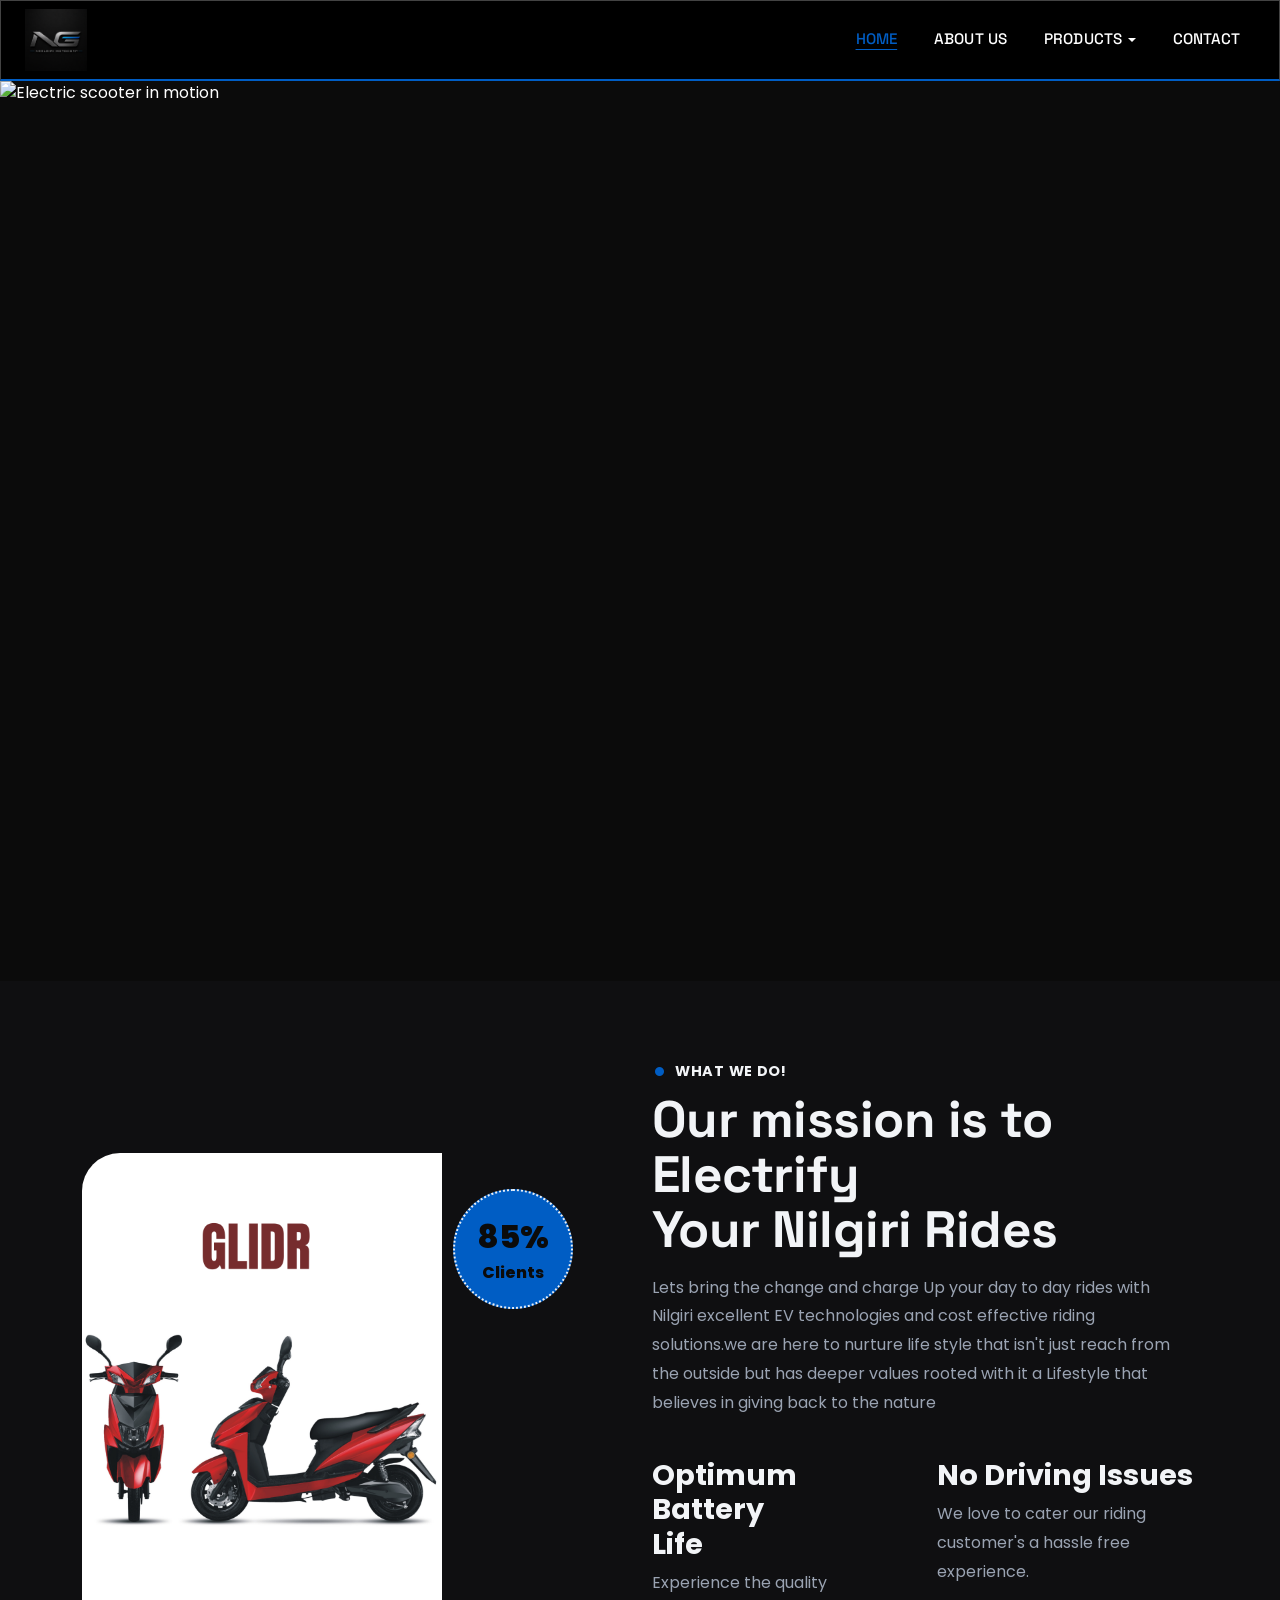
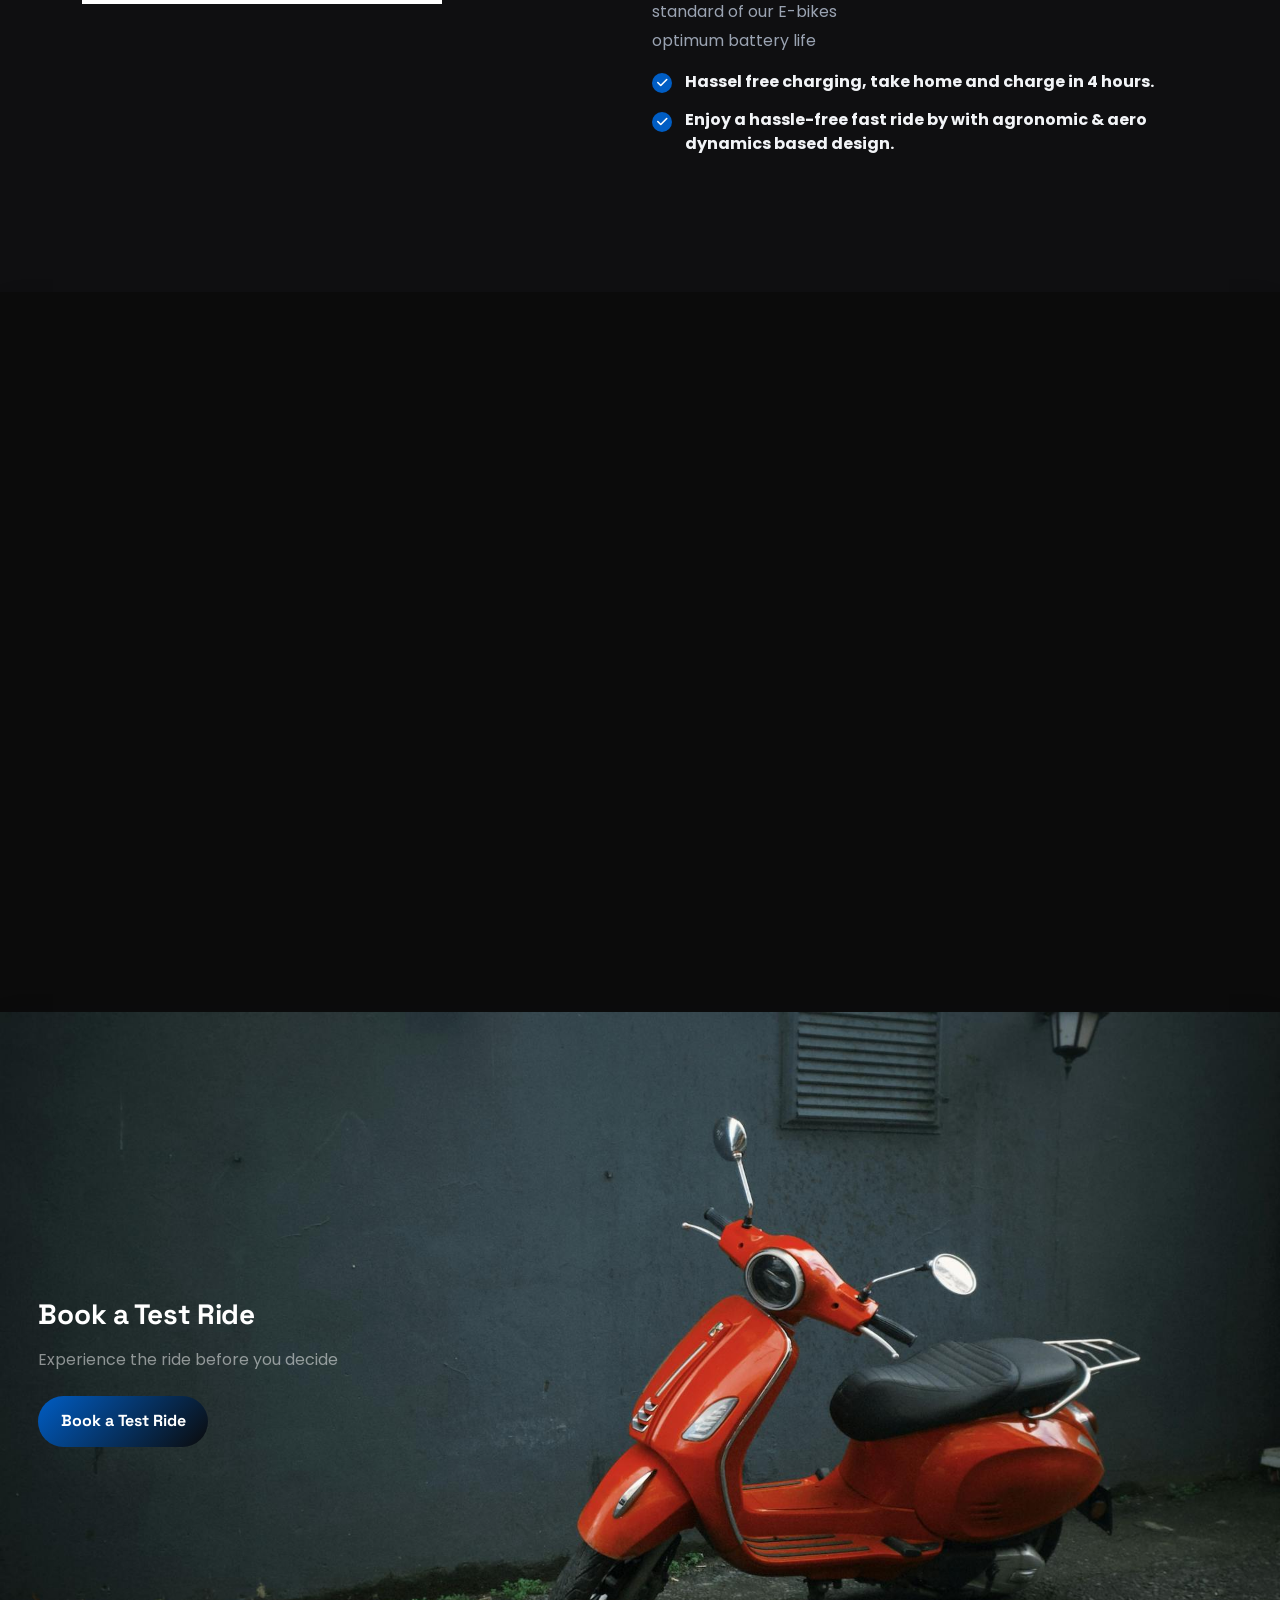
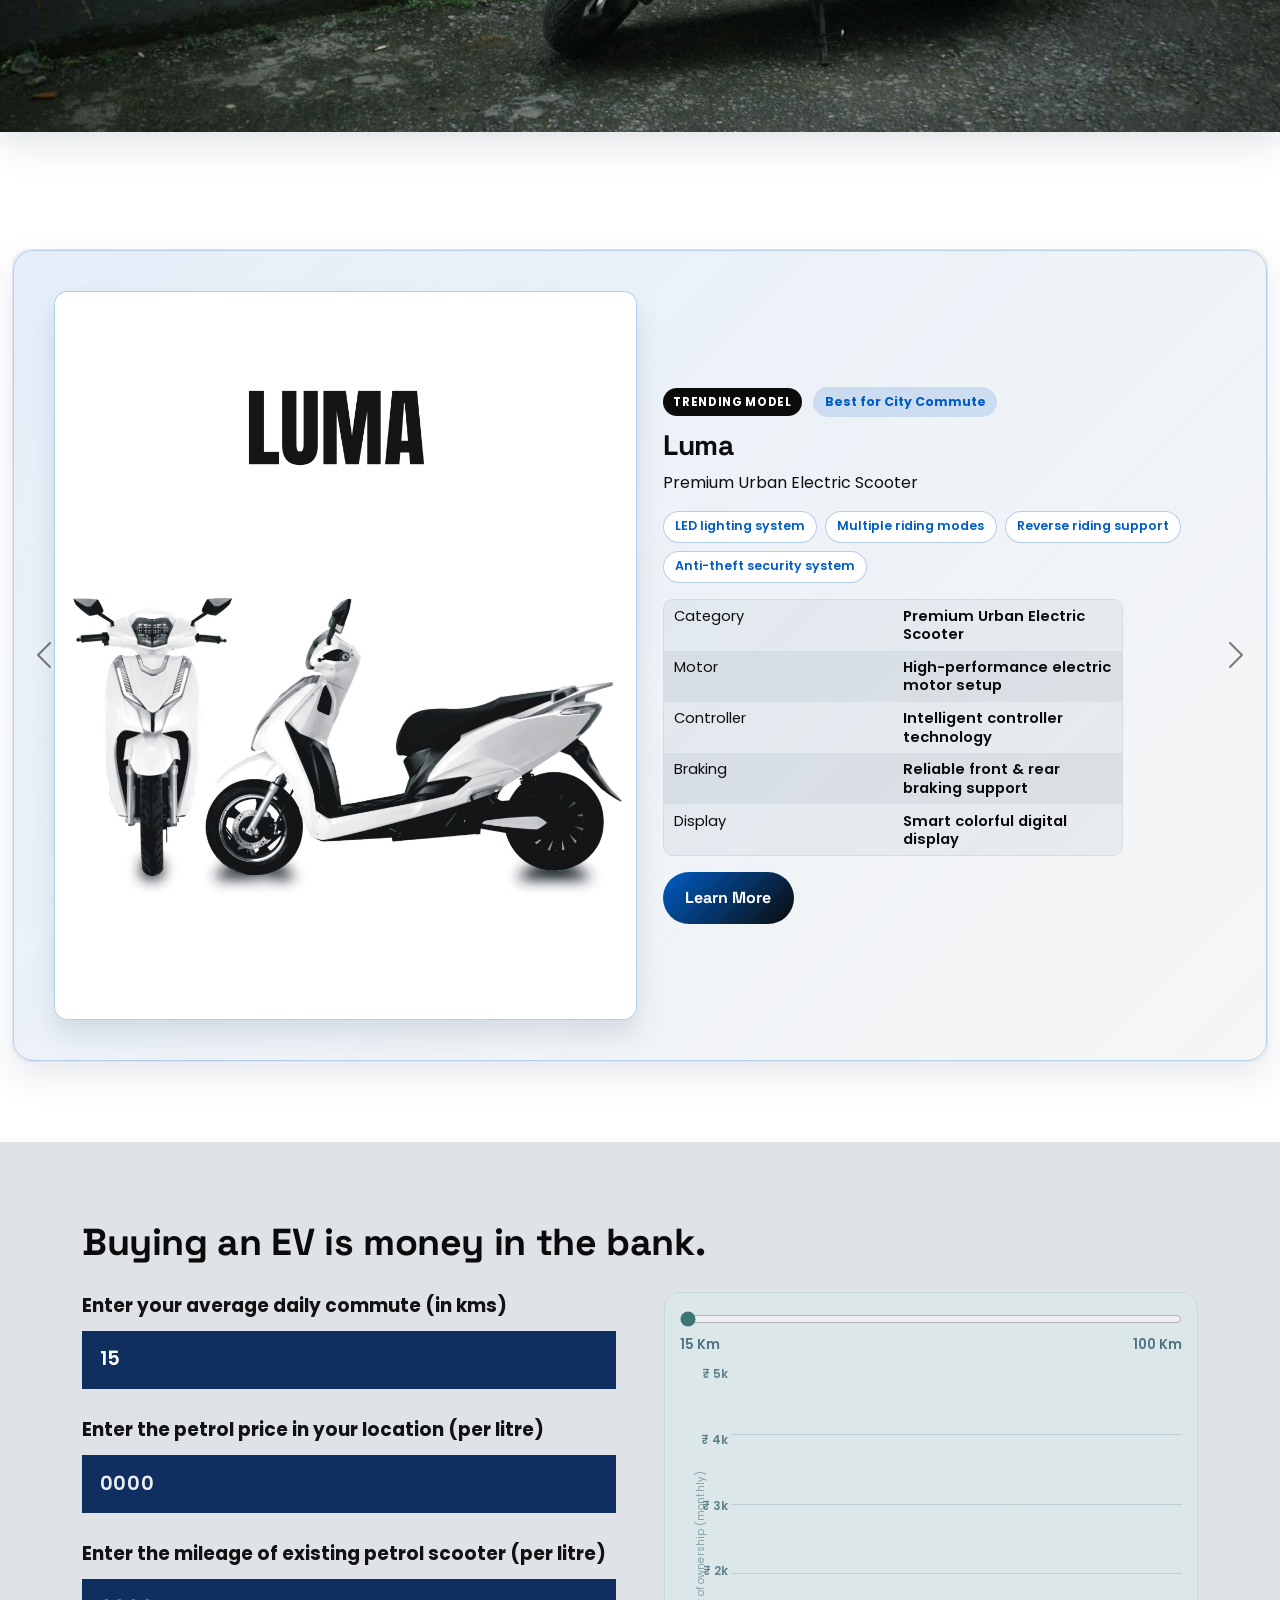
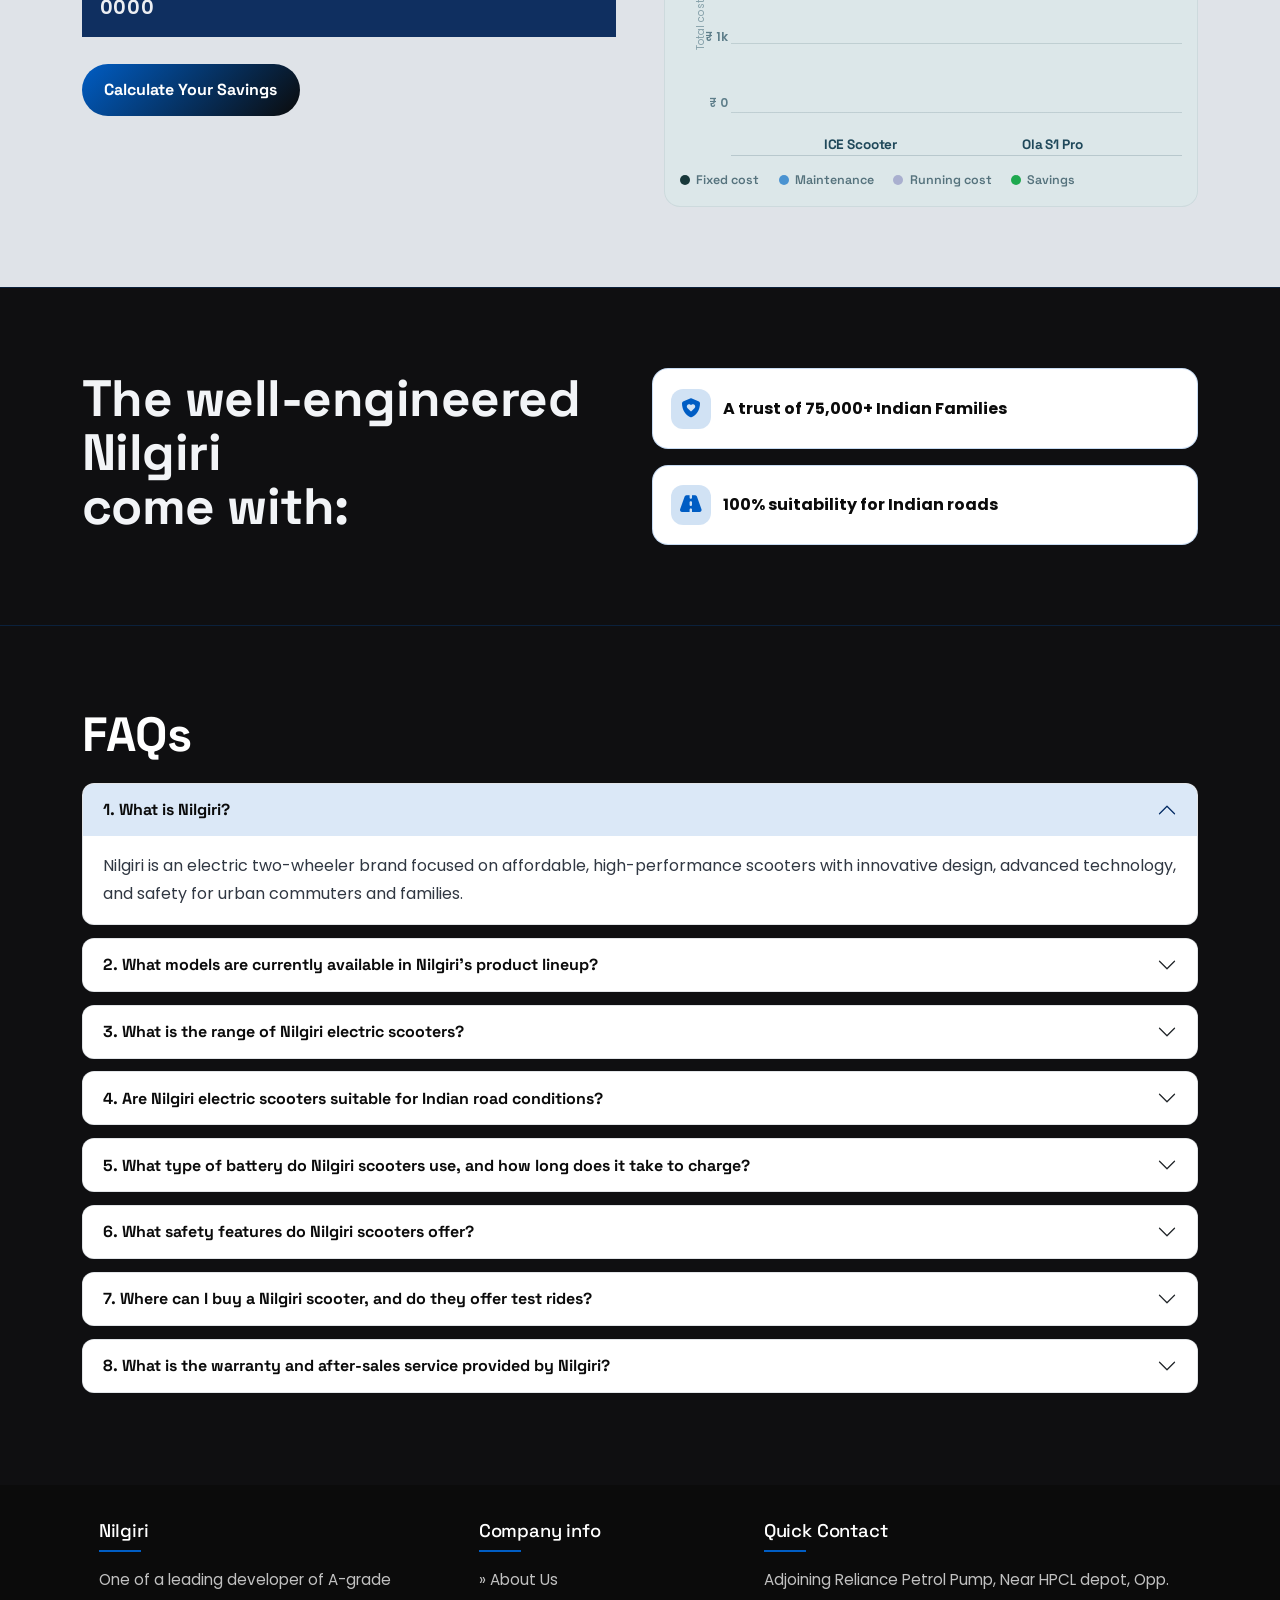
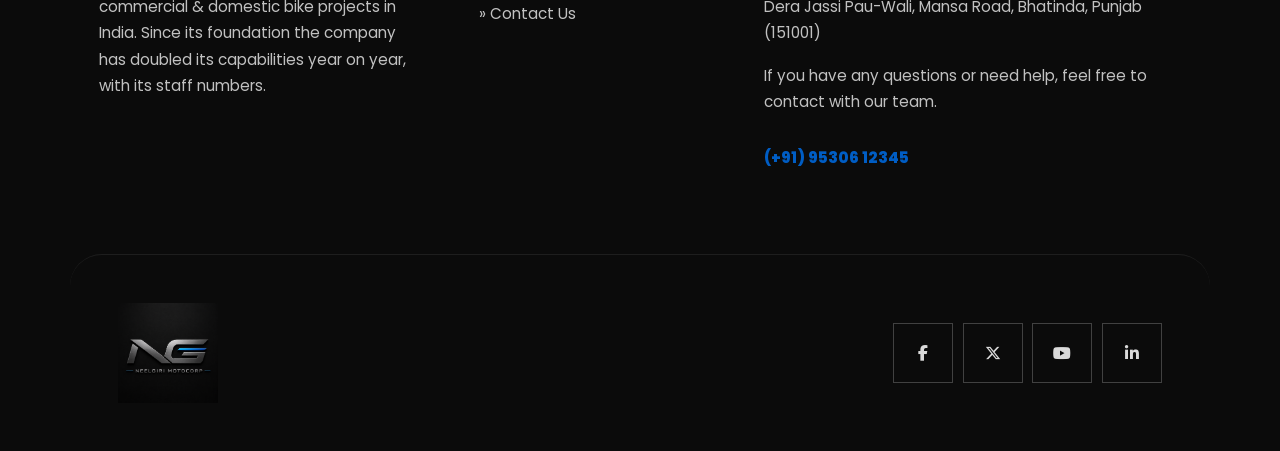
==== commit 66b72e03: "modify pages and revise with seprate css file" ====
--- a/index.html
+++ b/index.html
@@ -9,1206 +9,8 @@
   <link href="https://fonts.googleapis.com/css2?family=Poppins:wght@400;500;600;700&family=Space+Grotesk:wght@500;600;700&display=swap" rel="stylesheet">
   <link href="https://cdn.jsdelivr.net/npm/bootstrap@5.3.3/dist/css/bootstrap.min.css" rel="stylesheet">
   <link href="https://cdnjs.cloudflare.com/ajax/libs/font-awesome/6.5.2/css/all.min.css" rel="stylesheet">
-  <style>
-    :root {
-      --font-body: 'Poppins', sans-serif;
-      --font-display: 'Space Grotesk', sans-serif;
-
-      /* 5-brand palette */
-      --brand-primary: #1ea672;
-      --brand-accent: #3b82f6;
-      --brand-dark: #102a43;
-      --brand-bg: #f3f7fa;
-      --brand-surface: #ffffff;
-      --chart-running: rgba(59,130,246,.35);
-
-      /* mapped legacy vars */
-      --green: var(--brand-primary);
-      --green-soft: rgba(30, 166, 114, 0.14);
-      --ink: var(--brand-dark);
-      --ink-soft: var(--brand-dark);
-      --blue: var(--brand-accent);
-      --white: var(--brand-surface);
-      --muted: color-mix(in srgb, var(--brand-dark) 55%, var(--brand-surface));
-    }
-
-    html { scroll-behavior: smooth; }
-
-    body {
-      font-family: var(--font-body);
-      background: var(--brand-bg);
-      color: var(--ink);
-      overflow-x: hidden;
-    }
-
-    h1, h2, h3, h4, h5, h6,
-    .mission-title,
-    .savings-title,
-    .emi-title,
-    .faq-title,
-    .bar-name,
-    .result-chart-head {
-      font-family: var(--font-display);
-      letter-spacing: -0.01em;
-    }
-
-    .main-nav .nav-link,
-    .btn-electric,
-    .calc-btn,
-    .test-btn,
-    .emi-label,
-    .chart-label,
-    .compare-legend,
-    .footer-mini-links {
-      font-family: var(--font-display);
-    }
-
-    .top-header {
-      background: #000;
-      border: 1px solid rgba(16, 42, 67, 0.12);
-      border-bottom: 2px solid var(--brand-accent);
-    }
-
-    .brand-wrap {
-      display: flex;
-      align-items: center;
-      text-decoration: none;
-    }
-
-    .brand-logo {
-      width:10%;
-      /* width: clamp(140px, 18vw, 220px); */
-      height: auto;
-      display: block;
-    }
-
-    .main-nav .nav-link {
-      color: var(--brand-surface);
-      text-transform: uppercase;
-      font-weight: 500;
-      font-size: .95rem;
-      letter-spacing: .01em;
-      padding-left: .9rem !important;
-      padding-right: .9rem !important;
-    }
-    .main-nav .nav-link:hover { color: var(--brand-primary); }
-    .main-nav .nav-link.active {
-      color: var(--brand-primary);
-      text-decoration: underline;
-      text-underline-offset: 5px;
-    }
-
-    .main-nav .dropdown-toggle::after {
-      margin-left: .35rem;
-      vertical-align: .15em;
-    }
-
-    .main-nav .navbar-toggler {
-      border: 1px solid rgba(16, 42, 67, 0.2);
-      padding: .35rem .55rem;
-    }
-
-    .main-nav .navbar-toggler:focus {
-      box-shadow: 0 0 0 .2rem rgba(59, 130, 246, .18);
-    }
-
-    .hero {
-      min-height: 100vh;
-      display: flex;
-      align-items: center;
-      color: var(--brand-surface);
-      position: relative;
-      overflow: hidden;
-      background: var(--brand-dark);
-    }
-
-    .hero-media {
-      position: absolute;
-      inset: 0;
-      width: 100%;
-      height: 100%;
-      object-fit: cover;
-      z-index: 0;
-    }
-
-    .hero .container {
-      position: relative;
-      z-index: 2;
-    }
-
-    .hero h1 {
-      font-size: clamp(2rem, 5vw, 4.8rem);
-      font-weight: 800;
-      line-height: .95;
-      margin-bottom: 1rem;
-    }
-
-    .hero p { color: rgba(255, 255, 255, 0.82); font-size: clamp(1rem, 1.6vw, 1.35rem); }
-
-    .btn-electric {
-      background: linear-gradient(135deg, var(--brand-primary), var(--brand-dark));
-      color: var(--brand-surface);
-      border: 0;
-      padding: .85rem 1.4rem;
-      border-radius: 999px;
-      font-weight: 800;
-      transition: transform .25s ease, box-shadow .25s ease;
-    }
-    .btn-electric:hover { transform: translateY(-2px); box-shadow: 0 12px 26px rgba(30,166,114,.35); }
-
-    .section-pad { padding: 5rem 0; }
-
-    .mission-section {
-      background: var(--brand-bg);
-      padding: 5rem 0 4rem;
-    }
-
-    .mission-media {
-      position: relative;
-      min-height: 510px;
-    }
-
-    .mission-img-main {
-      width: 66%;
-      border-radius: 38px 0 0 0;
-      /* min-height: 380px; */
-      overflow: hidden;
-      /* background: #000; */
-    }
-
-    .mission-img-overlay {
-      position: absolute;
-      left: 18%;
-      bottom: 0;
-      width: 80%;
-      /* min-height: 100%; */
-      border-radius: 0 0 38px 0;
-      box-shadow: 0 18px 30px rgba(9, 16, 31, .18);
-      overflow: hidden;
-      background: var(--brand-dark);
-    }
-
-    .mission-img-main img,
-    .mission-img-overlay img {
-      width: 100%;
-      /* height: 100%; */
-      object-fit: cover;
-      display: block;
-    }
-
-    .mission-badge {
-      position: absolute;
-      left: 68%;
-      top: 7%;
-      width: 120px;
-      height: 120px;
-      border-radius: 50%;
-      background: var(--brand-primary);
-      color: var(--brand-dark);
-      display: grid;
-      place-items: center;
-      text-align: center;
-      border: 2px dotted rgba(255,255,255,.9);
-      font-weight: 800;
-      z-index: 2;
-    }
-
-    .mission-kicker {
-      font-size: .9rem;
-      letter-spacing: .05em;
-      text-transform: uppercase;
-      font-weight: 700;
-    }
-
-    .mission-kicker::before {
-      content: "•";
-      color: var(--brand-primary);
-      margin-right: .45rem;
-      font-size: 1.8rem;
-      line-height: 0;
-      vertical-align: middle;
-    }
-
-    .mission-title {
-      font-size: clamp(2rem, 4vw, 3.5rem);
-      line-height: 1.08;
-      font-weight: 800;
-      margin: .6rem 0 1rem;
-    }
-
-    .mission-copy {
-      color: var(--muted);
-      font-size: 1rem;
-      line-height: 1.8;
-      max-width: 96%;
-    }
-
-    .mission-point-title {
-      font-size: 1.8rem;
-      font-weight: 700;
-      line-height: 1.2;
-    }
-
-    .check-row {
-      display: flex;
-      gap: .8rem;
-      align-items: flex-start;
-      margin-top: .9rem;
-      font-weight: 700;
-    }
-
-    .check-icon {
-      width: 20px;
-      height: 20px;
-      border-radius: 50%;
-      background: var(--brand-primary);
-      color: var(--brand-surface);
-      display: grid;
-      place-items: center;
-      font-size: .75rem;
-      margin-top: .2rem;
-      flex: 0 0 20px;
-    }
-
-    .video-section {
-      padding: 4.5rem 0;
-      background: var(--brand-bg);
-    }
-
-    .video-wrap {
-      /* border-radius: 20px; */
-      overflow: hidden;
-      /*border: 1px solid #e4eaf2; */
-      box-shadow: 0 16px 34px rgba(16, 42, 67, 0.08);
-      background: var(--brand-dark);
-    }
-
-    .video-wrap video,
-    .video-wrap iframe {
-      width: 100%;
-      height: 100%;
-      min-height: 320px;
-      display: block;
-      object-fit: cover;
-      border: 0;
-    }
-
-    .ride-card {
-      border-radius: 22px;
-      background: var(--brand-surface);
-      box-shadow: 0 14px 34px rgba(16, 42, 67, .12);
-      overflow: hidden;
-    }
-
-    .ride-media {
-      position: relative;
-      min-height: 520px;
-    }
-
-    .ride-media img {
-      width: 100%;
-      height: 100%;
-      min-height: 520px;
-      display: block;
-      object-fit: cover;
-    }
-
-    .ride-overlay {
-      position: absolute;
-      left: 0;
-      top: 0;
-      bottom: 0;
-      width: min(44%, 520px);
-      padding: 4rem 2.4rem;
-
-      color: var(--brand-surface);
-      display: flex;
-      flex-direction: column;
-      justify-content: center;
-    }
-
-    .ride-mobile-copy {
-      display: none;
-      padding: 1.6rem 1.2rem;
-      background: linear-gradient(140deg, #0b1f36 0%, #15355f 100%);
-      color: var(--brand-surface);
-    }
-
-    .test-btn {
-      background: linear-gradient(135deg, var(--brand-accent), var(--brand-accent));
-      color: var(--brand-surface);
-      border: none;
-      border-radius: 16px;
-      padding: 1rem 1.3rem;
-      font-size: 1.05rem;
-      font-weight: 800;
-      transition: all .25s ease;
-    }
-
-    .test-btn:hover {
-      transform: translateY(-3px) scale(1.01);
-      box-shadow: 0 12px 24px rgba(59, 130, 246, .35);
-    }
-
-    .highlight-tile {
-      border-radius: 16px;
-      background: var(--brand-surface);
-      border: 1px solid rgba(16, 42, 67, 0.12);
-      padding: 1.3rem;
-      min-height: 140px;
-      transition: .25s ease;
-    }
-    .highlight-tile:hover { transform: translateY(-5px); border-color: rgba(30,166,114,.35); }
-    .highlight-label { font-size: .82rem; text-transform: uppercase; color: var(--muted); letter-spacing: .05em; }
-    .highlight-value { font-size: 1.35rem; font-weight: 800; color: var(--ink-soft); }
-
-    .models-wrap {
-      margin-top: 2.3rem;
-      border-radius: 18px;
-      overflow: hidden;
-      box-shadow: 0 14px 34px rgba(16, 42, 67, .1);
-      background: var(--brand-surface);
-      border: 1px solid rgba(16, 42, 67, 0.12);
-    }
-
-    #modelSlider,
-    #modelSlider .carousel-inner,
-    #modelSlider .carousel-item {
-      min-height: 78vh;
-    }
-
-    .model-slide {
-      padding: 2.5rem;
-      color: var(--brand-dark);
-      min-height: 78vh;
-      display: flex;
-      align-items: center;
-      gap: 1.6rem;
-      flex-wrap: wrap;
-      background: var(--brand-surface);
-    }
-
-    .asset-slide {
-      min-height: 78vh;
-      padding: 2.5rem;
-      display: flex;
-      align-items: center;
-      background: var(--brand-surface);
-    }
-
-    .asset-tile {
-      border-radius: 16px;
-      background: var(--brand-surface);
-      border: 1px solid rgba(16, 42, 67, 0.12);
-      padding: 1.3rem;
-      min-height: 150px;
-    }
-
-    .model-image {
-      flex: 1 1 280px;
-      min-height: 240px;
-      border-radius: 14px;
-      overflow: hidden;
-      background: var(--brand-surface);
-    }
-
-    .model-image img {
-      width: 100%;
-      height: 100%;
-      object-fit: cover;
-      display: block;
-      cursor: zoom-in;
-    }
-
-    .model-copy { flex: 1 1 260px; }
-    .model-copy h4 { font-size: clamp(1.3rem, 2.2vw, 2rem); font-weight: 800; color: var(--brand-dark); }
-    .model-copy p { color: var(--muted); }
-    .model-specs {
-      margin-top: 1rem;
-      border: 1px solid rgba(16, 42, 67, 0.12);
-      border-radius: 10px;
-      overflow: hidden;
-      font-size: .92rem;
-      max-width: 460px;
-    }
-    .model-specs .spec-row {
-      display: grid;
-      grid-template-columns: 1fr 1fr;
-    }
-    .model-specs .spec-row:nth-child(odd) { background: rgba(16, 42, 67, 0.05); }
-    .model-specs .spec-row:nth-child(even) { background: rgba(16, 42, 67, 0.1); }
-    .model-specs .k,
-    .model-specs .v {
-      padding: .45rem .65rem;
-      line-height: 1.25;
-    }
-    .model-specs .k { color: var(--muted); }
-    .model-specs .v { color: var(--brand-dark); font-weight: 600; }
-    .model-slide.featured {
-      background: linear-gradient(135deg, rgba(59,130,246,.08) 0%, rgba(30,166,114,.08) 100%);
-      border: 1px solid rgba(59,130,246,.24);
-      border-radius: 20px;
-      box-shadow: 0 18px 36px rgba(16, 42, 67, 0.08);
-    }
-    .model-slide.featured .model-image {
-      border: 1px solid rgba(59,130,246,.3);
-      box-shadow: 0 14px 26px rgba(16, 42, 67, 0.12);
-    }
-    .featured-top {
-      display: flex;
-      flex-wrap: wrap;
-      align-items: center;
-      gap: .7rem;
-      margin-bottom: .75rem;
-    }
-    .featured-pill {
-      background: var(--brand-dark);
-      color: var(--brand-surface);
-      font-size: .72rem;
-      letter-spacing: .06em;
-      font-weight: 700;
-      border-radius: 999px;
-      padding: .35rem .65rem;
-      text-transform: uppercase;
-    }
-    .featured-chip {
-      background: rgba(30,166,114,.16);
-      color: var(--brand-primary);
-      font-size: .78rem;
-      font-weight: 700;
-      border-radius: 999px;
-      padding: .35rem .7rem;
-    }
-    .model-highlights {
-      display: flex;
-      flex-wrap: wrap;
-      gap: .5rem;
-      margin-top: .7rem;
-      margin-bottom: .8rem;
-    }
-    .model-highlights span {
-      background: var(--brand-surface);
-      border: 1px solid rgba(59,130,246,.3);
-      color: var(--brand-accent);
-      border-radius: 999px;
-      padding: .35rem .7rem;
-      font-size: .78rem;
-      font-weight: 600;
-    }
-
-    #modelSlider .carousel-control-prev-icon,
-    #modelSlider .carousel-control-next-icon {
-      filter: invert(1) grayscale(1);
-    }
-
-    .viewer-360-wrap {
-      background: #0e1724;
-      border-radius: 14px;
-      padding: .8rem;
-      min-height: 460px;
-      display: grid;
-      place-items: center;
-      position: relative;
-      user-select: none;
-      overflow: hidden;
-    }
-
-    .viewer-360-img {
-      max-width: 100%;
-      max-height: 430px;
-      object-fit: contain;
-      display: block;
-      pointer-events: none;
-    }
-
-    .viewer-360-hint {
-      position: absolute;
-      bottom: .55rem;
-      left: 50%;
-      transform: translateX(-50%);
-      color: rgba(255,255,255,.8);
-      background: rgba(0,0,0,.35);
-      border: 1px solid rgba(255,255,255,.18);
-      border-radius: 999px;
-      font-size: .78rem;
-      padding: .32rem .65rem;
-      line-height: 1;
-      white-space: nowrap;
-    }
-
-    .viewer-ctrls {
-      display: flex;
-      gap: .6rem;
-    }
-
-    .viewer-btn {
-      border: 1px solid rgba(16,42,67,.2);
-      background: #fff;
-      border-radius: 8px;
-      min-width: 42px;
-      min-height: 38px;
-    }
-
-    .trust {
-      background: rgba(30,166,114,.08);
-      border-top: 1px solid rgba(30,166,114,.2);
-      border-bottom: 1px solid rgba(30,166,114,.2);
-    }
-
-    .trust h2 { font-size: clamp(1.7rem, 4.3vw, 3.2rem); font-weight: 800; line-height: 1.05; }
-
-    .trust-tile {
-      background: var(--brand-surface);
-      border: 1px solid rgba(30,166,114,.22);
-      border-radius: 16px;
-      padding: 1.2rem 1.1rem;
-      display: flex;
-      align-items: center;
-      gap: .8rem;
-      font-weight: 700;
-      min-height: 80px;
-    }
-
-    .trust-icon {
-      width: 40px;
-      height: 40px;
-      border-radius: 12px;
-      display: grid;
-      place-items: center;
-      background: var(--green-soft);
-      color: var(--brand-primary);
-      font-size: 1.2rem;
-    }
-
-    .support-screen {
-      min-height: 100vh;
-      display: grid;
-      place-items: center;
-      text-align: center;
-      color: var(--brand-surface);
-      position: relative;
-      overflow: hidden;
-      background: var(--brand-dark);
-    }
-
-    .support-bg {
-      position: absolute;
-      inset: 0;
-      width: 100%;
-      height: 100%;
-      object-fit: cover;
-      z-index: 0;
-    }
-
-    .support-screen::before {
-      content: "";
-      position: absolute;
-      inset: 0;
-      background:
-        linear-gradient(130deg, rgba(1,8,18,.84), rgba(12,17,24,.74)),
-        radial-gradient(circle at 10% 10%, rgba(25,195,125,.22), transparent 30%),
-        radial-gradient(circle at 90% 90%, rgba(38,168,255,.2), transparent 25%);
-      z-index: 1;
-    }
-
-    .support-screen h2 {
-      font-size: clamp(2.3rem, 10vw, 7rem);
-      font-weight: 800;
-      line-height: .9;
-      margin: 0;
-      text-shadow: 0 8px 24px rgba(0,0,0,.45);
-      position: relative;
-      z-index: 2;
-    }
-
-    .reveal {
-      opacity: 0;
-      transform: translateY(24px);
-      transition: opacity .65s ease, transform .65s ease;
-    }
-
-    .reveal.is-visible {
-      opacity: 1;
-      transform: translateY(0);
-    }
-
-    .scroll-reveal {
-      opacity: 0;
-      transform: translateY(22px) scale(.985);
-      transition: opacity .65s ease, transform .65s ease;
-      transition-delay: var(--reveal-delay, 0ms);
-    }
-
-    .scroll-reveal.in-view {
-      opacity: 1;
-      transform: translateY(0) scale(1);
-    }
-
-    .carousel-control-next, .carousel-control-prev {
-      width: 5%;
-    }
-
-    .faq-section {
-      padding: 5rem 0;
-      background: var(--brand-bg);
-    }
-
-    .faq-title {
-      font-size: clamp(2rem, 4vw, 3rem);
-      font-weight: 800;
-      margin-bottom: 1.2rem;
-      color: var(--brand-dark);
-    }
-
-    .faq-section .accordion-item {
-      border: 1px solid rgba(16,42,67,.12);
-      border-radius: 12px;
-      overflow: hidden;
-      margin-bottom: .8rem;
-      background: var(--brand-surface);
-    }
-
-    .faq-section .accordion-button {
-      font-weight: 700;
-      color: var(--brand-dark);
-      background: var(--brand-surface);
-    }
-
-    .faq-section .accordion-button:not(.collapsed) {
-      background: rgba(30,166,114,.12);
-      color: var(--brand-dark);
-      box-shadow: none;
-    }
-
-    .faq-section .accordion-button:focus {
-      box-shadow: 0 0 0 .2rem rgba(25, 195, 125, .2);
-    }
-
-    .faq-section .accordion-body {
-      color: var(--muted);
-      line-height: 1.75;
-    }
-
-    .emi-section {
-      padding: 5rem 0;
-      background: linear-gradient(90deg, rgba(59,130,246,.08) 0%, rgba(30,166,114,.08) 100%);
-    }
-
-    .savings-section {
-      padding: 5rem 0;
-      background: #ebebeb;
-    }
-
-    .savings-title {
-      font-size: clamp(1.45rem, 3.1vw, 2.35rem);
-      line-height: 1.1;
-      font-weight: 800;
-      color: var(--brand-dark);
-      margin: 0 0 1.8rem;
-      letter-spacing: -.01em;
-    }
-
-    .calc-label {
-      display: block;
-      font-size: clamp(.92rem, 1.45vw, 1.35rem);
-      color: #121212;
-      font-weight: 700;
-      margin-bottom: .7rem;
-    }
-
-    .calc-input {
-      width: 100%;
-      min-height: 58px;
-      border: 0;
-      border-radius: 0;
-      background: #0f2f60;
-      color: #fff;
-      font-size: 1.2rem;
-      font-weight: 600;
-      padding: .8rem 1.1rem;
-      margin-bottom: 1.7rem;
-    }
-
-    .calc-input::placeholder {
-      color: rgba(255,255,255,.92);
-      letter-spacing: .04em;
-    }
-
-    .calc-btn {
-      margin-top: .7rem;
-      background: #fff;
-      border: 1px solid rgba(16,42,67,.35);
-      color: #171717;
-      font-size: clamp(.9rem, 1.15vw, .98rem);
-      font-weight: 700;
-      padding: .85rem 1.2rem;
-      min-width: 260px;
-      transition: transform .2s ease, box-shadow .2s ease;
-    }
-
-    .calc-btn:hover {
-      transform: translateY(-1px);
-      box-shadow: 0 10px 20px rgba(16,42,67,.14);
-    }
-
-    .result-chart {
-      background: #dce7e9;
-      border-radius: 16px;
-      padding: 1rem 1rem 1.1rem;
-      color: #193f4e;
-      box-shadow: inset 0 0 0 1px rgba(25, 63, 78, 0.08);
-    }
-
-    .range-wrap {
-      margin-bottom: .7rem;
-    }
-
-    .compare-range {
-      width: 100%;
-      accent-color: #3c7574;
-      height: 12px;
-    }
-
-    .range-scale {
-      display: flex;
-      justify-content: space-between;
-      margin-top: .2rem;
-      font-size: .82rem;
-      color: #4f7182;
-      font-weight: 600;
-    }
-
-    .compare-layout {
-      display: grid;
-      grid-template-columns: 42px 1fr;
-      gap: .55rem;
-      align-items: stretch;
-    }
-
-    .y-axis-title {
-      writing-mode: vertical-rl;
-      transform: rotate(180deg);
-      color: #85a0a9;
-      font-size: .62rem;
-      line-height: 1.1;
-      letter-spacing: .01em;
-      margin: auto;
-      text-align: center;
-    }
-
-    .compare-board {
-      position: relative;
-      border-bottom: 1px solid rgba(77, 110, 119, .25);
-      height: 390px;
-      display: flex;
-      align-items: flex-end;
-      justify-content: space-evenly;
-      gap: 2.2rem;
-      padding: 1.6rem 1rem 0;
-      background-image: repeating-linear-gradient(to top, rgba(77, 110, 119, .2) 0 1px, transparent 1px 20%);
-      background-size: 100% calc(100% - 42px);
-      background-repeat: no-repeat;
-      background-position: 0 0;
-    }
-
-    .y-ticks {
-      position: absolute;
-      left: -2.2rem;
-      top: 0;
-      bottom: 42px;
-      width: 2rem;
-      display: flex;
-      flex-direction: column;
-      justify-content: space-between;
-      font-size: .74rem;
-      color: #5e7e8a;
-      font-weight: 600;
-      text-align: right;
-    }
-
-    .compare-bar-wrap {
-      width: 86px;
-      text-align: center;
-      display: flex;
-      flex-direction: column;
-      justify-content: flex-end;
-      height: 100%;
-    }
-
-    .compare-bar {
-      width: 100%;
-      display: flex;
-      flex-direction: column-reverse;
-      border-radius: 4px 4px 0 0;
-      overflow: hidden;
-      min-height: 2px;
-      height: 0;
-      transition: height .35s ease;
-    }
-
-    .seg-fixed { background: #18383a; }
-    .seg-maint { background: #4a93d1; }
-    .seg-run { background: #a9afcf; }
-    .seg-save { background: #1ea94f; }
-
-    .bar-name {
-      margin-top: .6rem;
-      font-size: .85rem;
-      font-weight: 700;
-      color: #20495b;
-    }
-
-    .compare-legend {
-      margin-top: .95rem;
-      display: flex;
-      gap: 1.2rem;
-      flex-wrap: wrap;
-      align-items: center;
-      color: #56737d;
-      font-size: .78rem;
-      font-weight: 600;
-    }
-
-    .legend-dot {
-      width: 10px;
-      height: 10px;
-      border-radius: 50%;
-      display: inline-block;
-      margin-right: .4rem;
-      transform: translateY(1px);
-    }
-
-    .emi-title {
-      text-align: center;
-      font-size: clamp(2rem, 4vw, 3.2rem);
-      font-weight: 800;
-      color: var(--brand-dark);
-      margin-bottom: 2.2rem;
-    }
-
-    .emi-title::after {
-      content: "";
-      width: 220px;
-      height: 4px;
-      background: var(--brand-primary);
-      display: block;
-      margin: .6rem auto 0;
-    }
-
-    .emi-label {
-      font-weight: 700;
-      font-size: 1.5rem;
-      color: var(--brand-dark);
-      margin-bottom: .3rem;
-    }
-
-    .emi-val {
-      color: var(--brand-primary);
-      font-weight: 700;
-      float: right;
-    }
-
-    .emi-slider {
-      width: 100%;
-      accent-color: var(--brand-primary);
-    }
-
-    .emi-summary {
-      background: linear-gradient(120deg, rgba(59,130,246,.35), rgba(59,130,246,.75));
-      color: var(--brand-dark);
-      border-radius: 0;
-      padding: 2rem;
-      min-height: 205px;
-      display: flex;
-      flex-direction: column;
-      justify-content: center;
-    }
-
-    .emi-summary .row-line {
-      display: flex;
-      justify-content: space-between;
-      align-items: flex-end;
-      margin-bottom: 1.5rem;
-    }
-
-    .emi-summary .row-line:last-child {
-      margin-bottom: 0;
-    }
-
-    .emi-summary .amt {
-      font-size: 2.1rem;
-      font-weight: 800;
-      color: var(--brand-dark);
-    }
-
-    .emi-field {
-      border: 1px solid rgba(16,42,67,.18);
-      border-radius: 10px;
-      min-height: 56px;
-    }
-
-    .emi-benefits {
-      background: var(--brand-surface);
-      border: 1px solid rgba(16,42,67,.12);
-      border-radius: 14px;
-      margin-top: 1.8rem;
-      padding: 1.6rem 1.8rem;
-    }
-
-    .emi-benefits h4 {
-      font-weight: 800;
-      margin-bottom: 1rem;
-      color: var(--brand-dark);
-    }
-
-    .emi-benefits ul {
-      margin: 0;
-      padding-left: 1.2rem;
-      color: var(--muted);
-      line-height: 2;
-    }
-
-    .site-footer {
-      background: var(--brand-dark);
-      color: rgba(255,255,255,.78);
-      border-radius: 0 38px 0 0;
-      overflow: hidden;
-      margin-top: 0;
-    }
-
-    .footer-top {
-      padding: 0;
-    }
-
-    .footer-subscribe {
-      background: var(--brand-primary);
-      color: var(--brand-surface);
-      padding: 2.2rem 1.8rem;
-      height: 100%;
-    }
-
-    .footer-subscribe h3 {
-      font-size: clamp(1.5rem, 2.3vw, 2.2rem);
-      font-weight: 800;
-      margin: .8rem 0 1.2rem;
-      line-height: 1.2;
-    }
-
-    .footer-subscribe .form-control {
-      border-radius: 0;
-      border: 0;
-      min-height: 52px;
-    }
-
-    .footer-subscribe .btn {
-      border-radius: 0 0 30px 0;
-      padding: .9rem 2rem;
-      font-weight: 800;
-      margin-top: 1rem;
-      background: var(--brand-dark);
-      border: 0;
-      color: var(--brand-surface);
-    }
-
-    .footer-col {
-      padding: 2.4rem 1.5rem;
-    }
-
-    .footer-col h5 {
-      color: var(--brand-surface);
-      font-weight: 700;
-      margin-bottom: 1.2rem;
-    }
-
-    .footer-col h5::after {
-      content: "";
-      display: block;
-      width: 52px;
-      height: 4px;
-      background: var(--brand-primary);
-      margin-top: .65rem;
-    }
-
-    .footer-col p, .footer-col li, .footer-col a {
-      color: rgba(255,255,255,.68);
-      text-decoration: none;
-      line-height: 1.7;
-    }
-
-    .footer-col ul {
-      list-style: none;
-      padding: 0;
-      margin: 0;
-    }
-
-    .footer-col ul li {
-      margin-bottom: .5rem;
-    }
-
-    .footer-phone {
-      color: var(--brand-primary) !important;
-      font-size: 1.7rem;
-      font-weight: 800;
-      margin-top: .8rem;
-      display: inline-block;
-    }
-
-    .footer-bottom {
-      border-top: 1px solid rgba(255,255,255,.08);
-      background: var(--brand-dark);
-      padding: 1.25rem 1rem;
-    }
-
-    .footer-mini-links {
-      color: rgba(255,255,255,.6);
-      font-size: .95rem;
-    }
-
-    .footer-brand {
-      text-align: center;
-    }
-
-    .footer-brand-logo {
-      width: min(100%, 260px);
-      height: auto;
-      display: block;
-      margin-inline: auto;
-    }
-
-    .footer-social {
-      display: flex;
-      gap: .6rem;
-      justify-content: end;
-    }
-
-    .footer-social a {
-      width: 60px;
-      height: 60px;
-      border: 1px solid rgba(255,255,255,.22);
-      display: grid;
-      place-items: center;
-      color: rgba(255,255,255,.85);
-      text-decoration: none;
-      font-weight: 700;
-    }
-
-    @media (max-width: 991.98px) {
-      .hero {
-        min-height: 72vh;
-      }
-      .section-pad,
-      .video-section,
-      .savings-section,
-      .emi-section,
-      .faq-section {
-        padding: 3.25rem 0;
-      }
-      .mission-media {
-        min-height: 420px;
-      }
-      .ride-media {
-        min-height: 420px;
-      }
-      #modelSlider,
-      #modelSlider .carousel-inner,
-      #modelSlider .carousel-item,
-      .model-slide,
-      .asset-slide {
-        min-height: auto;
-      }
-      .model-slide,
-      .asset-slide {
-        padding: 1.5rem;
-      }
-      .footer-social {
-        justify-content: start;
-      }
-      .footer-brand { text-align: left; }
-      .footer-brand-logo { margin-inline: 0; }
-    }
-
-    @media (max-width: 767px) {
-      .brand-logo { width: clamp(120px, 32vw, 170px); }
-      .mission-media {
-        min-height: 340px;
-      }
-      .mission-img-main {
-        width: 78%;
-        min-height: 220px;
-      }
-      .mission-img-overlay {
-        left: 12%;
-        width: 86%;
-        min-height: 170px;
-      }
-      .mission-badge {
-        left: auto;
-        right: 2%;
-        top: 2%;
-        width: 92px;
-        height: 92px;
-        font-size: .86rem;
-      }
-      .video-wrap iframe {
-        min-height: 220px;
-      }
-      .ride-media,
-      .ride-media img {
-        min-height: 240px;
-      }
-      .ride-overlay {
-        display: none;
-      }
-      .ride-mobile-copy {
-        display: block;
-      }
-      .savings-title {
-        margin-bottom: 1.25rem;
-      }
-      .calc-input {
-        min-height: 52px;
-        font-size: 1rem;
-        margin-bottom: 1.25rem;
-      }
-      .calc-btn {
-        width: 100%;
-        min-width: 0;
-      }
-      .compare-layout {
-        grid-template-columns: 1fr;
-      }
-      .y-axis-title {
-        display: none;
-      }
-      .compare-board {
-        height: 300px;
-        padding-left: 2.1rem;
-      }
-      .y-ticks {
-        left: 0;
-      }
-      .compare-bar-wrap {
-        width: 72px;
-      }
-      .bar-name {
-        font-size: .78rem;
-      }
-      .emi-label {
-        font-size: 1.1rem;
-      }
-      .emi-summary .amt {
-        font-size: 1.4rem;
-      }
-      .footer-subscribe,
-      .footer-col {
-        padding: 1.5rem 1.2rem;
-      }
-      .footer-social a {
-        width: 46px;
-        height: 46px;
-      }
-    }
-  </style>
+  <link rel="stylesheet" href="assets/css/common.css">
+  <link rel="stylesheet" href="assets/css/index.css">
 </head>
 <body>
   <header class="top-header sticky-top">
@@ -1251,6 +53,23 @@
     <img src="assets/images/hero-banner.png" alt="Electric scooter in motion" class="hero-media">
   </section>
 
+  <div class="modal fade" id="viewer360Modal" tabindex="-1" aria-labelledby="viewer360Title" aria-hidden="true">
+    <div class="modal-dialog modal-lg modal-dialog-centered">
+      <div class="modal-content border-0">
+        <div class="modal-header">
+          <h5 class="modal-title" id="viewer360Title">360 Product Viewer</h5>
+          <button type="button" class="btn-close" data-bs-dismiss="modal" aria-label="Close"></button>
+        </div>
+        <div class="modal-body">
+          <div class="viewer-360-wrap" id="viewer360Area">
+            <img id="viewer360Image" class="viewer-360-img w-100" src="" alt="360 Product View">
+            <div class="viewer-360-hint">Drag to rotate</div>
+          </div>
+        </div>
+      </div>
+    </div>
+  </div>
+
   <section class="mission-section">
     <div class="container">
       <div class="row g-4 align-items-center">
@@ -1268,11 +87,11 @@
           <div class="row g-4 mt-1">
             <div class="col-md-6">
               <div class="mission-point-title">Optimum Battery<br>Life</div>
-              <p class="text-muted mb-0 mt-2">Experience the quality standard of our E-bikes optimum battery life</p>
+              <p class="mission-copy mb-0 mt-2">Experience the quality standard of our E-bikes optimum battery life</p>
             </div>
             <div class="col-md-6">
               <div class="mission-point-title">No Driving Issues</div>
-              <p class="text-muted mb-0 mt-2">We love to cater our riding customer's a hassle free experience.</p>
+              <p class="mission-copy mb-0 mt-2">We love to cater our riding customer's a hassle free experience.</p>
             </div>
           </div>
           <div class="check-row"><span class="check-icon"><i class="fa-solid fa-check"></i></span><span>Hassel free charging, take home and charge in 4 hours.</span></div>
@@ -1331,27 +150,6 @@
       </div>
     </div>
   </section>
-
-  <div class="modal fade" id="viewer360Modal" tabindex="-1" aria-labelledby="viewer360Title" aria-hidden="true">
-    <div class="modal-dialog modal-xl modal-dialog-centered">
-      <div class="modal-content border-0">
-        <div class="modal-header">
-          <h5 class="modal-title" id="viewer360Title">360 Product Viewer</h5>
-          <div class="viewer-ctrls me-2">
-            <button type="button" class="viewer-btn" id="viewerPrev" aria-label="Previous angle"><i class="fa-solid fa-chevron-left"></i></button>
-            <button type="button" class="viewer-btn" id="viewerNext" aria-label="Next angle"><i class="fa-solid fa-chevron-right"></i></button>
-          </div>
-          <button type="button" class="btn-close" data-bs-dismiss="modal" aria-label="Close"></button>
-        </div>
-        <div class="modal-body">
-          <div class="viewer-360-wrap" id="viewer360Area">
-            <img id="viewer360Image" class="viewer-360-img" src="" alt="360 Product View">
-            <div class="viewer-360-hint">Drag to rotate</div>
-          </div>
-        </div>
-      </div>
-    </div>
-  </div>
 
   <section class="savings-section">
     <div class="container">
@@ -1607,16 +405,16 @@
     <div class="container footer-bottom mt-5 p-5 rounded-top-5">
       <div>
         <div class="row align-items-center g-3">
-          <div class="col-lg-5">
+          <!-- <div class="col-lg-5">
             <div class="footer-mini-links">Where to Find Us&nbsp;&nbsp;|&nbsp;&nbsp;Terms of Payment&nbsp;&nbsp;|&nbsp;&nbsp;Stats Element</div>
             <div class="mt-2">Copyright © 2025 Nilgiri, All Rights Reserved.</div>
-          </div>
+          </div> -->
           <div class="col-lg-2">
             <div class="footer-brand">
               <img src="assets/images/Ng_logo.png" alt="Neelgiri Motocorp logo" class="footer-brand-logo">
             </div>
           </div>
-          <div class="col-lg-5">
+          <div class="col-lg-10">
             <div class="footer-social">
               <a href="https://www.facebook.com" target="_blank" rel="noopener noreferrer" aria-label="Facebook">
                 <i class="fa-brands fa-facebook-f"></i>
@@ -1802,6 +600,7 @@
           const specsHtml = specRowsFromModel(m).map(s => `<div class="spec-row"><div class="k">${s.k}</div><div class="v">${s.v}</div></div>`).join('');
           const features = Array.isArray(m.key_features) ? m.key_features : [];
           const highlightsHtml = features.slice(0, 4).map(h => `<span>${h}</span>`).join('');
+          const modelSlug = (m.name || '').toLowerCase().replace(/\s+/g, '-');
           return `
             <div class="carousel-item ${i === 0 ? 'active' : ''}">
               <div class="model-slide featured">
@@ -1815,7 +614,7 @@
                   <p>${m.desc || m.category || '-'}</p>
                   <div class="model-highlights">${highlightsHtml}</div>
                   <div class="model-specs mb-3">${specsHtml}</div>
-                  <button class="btn btn-electric">Learn More</button>
+                  <a class="btn btn-electric" href="products.html#${modelSlug}">Learn More</a>
                 </div>
               </div>
             </div>
@@ -1860,16 +659,16 @@
         viewerModal.show();
       });
 
-      $('#viewerPrev').on('click', function () { rotateSpin(-1); });
-      $('#viewerNext').on('click', function () { rotateSpin(1); });
-
-      $('#viewer360Area').on('mousedown touchstart', function (e) {
-        dragStartX = e.type.includes('touch') ? e.originalEvent.touches[0].clientX : e.clientX;
-      });
-
-      $(window).on('mouseup touchend', function () {
-        dragStartX = null;
-      });
+      // $('#viewerPrev').on('click', function () { rotateSpin(-1); });
+      // $('#viewerNext').on('click', function () { rotateSpin(1); });
+
+      // $('#viewer360Area').on('mousedown touchstart', function (e) {
+      //   dragStartX = e.type.includes('touch') ? e.originalEvent.touches[0].clientX : e.clientX;
+      // });
+
+      // $(window).on('mouseup touchend', function () {
+      //   dragStartX = null;
+      // });
 
       $('#viewer360Area').on('mousemove touchmove', function (e) {
         if (dragStartX === null) return;
--- a/assets/css/common.css
+++ b/assets/css/common.css
@@ -0,0 +1,216 @@
+:root {
+  --font-body: 'Poppins', sans-serif;
+  --font-display: 'Space Grotesk', sans-serif;
+
+  --brand-primary: #005dc4;
+  --brand-accent: #005dc4;
+  --brand-dark: #0b0b0b;
+  --brand-bg: #0f0f11;
+  --brand-surface: #ffffff;
+  --brand-silver: #c0c0c0;
+
+  --green: var(--brand-primary);
+  --green-soft: rgba(0, 93, 196, 0.18);
+  --ink: #f2f4f7;
+  --ink-soft: #c0c0c0;
+  --blue: var(--brand-accent);
+  --white: var(--brand-surface);
+  --muted: #9aa3b2;
+
+  --font-head: var(--font-display);
+  --surface: var(--brand-surface);
+  --bg: var(--brand-bg);
+  --primary: var(--brand-primary);
+  --accent: var(--brand-accent);
+  --line: rgba(192, 192, 192, 0.28);
+}
+
+body {
+  margin: 0;
+  font-family: var(--font-body);
+  color: var(--ink);
+  overflow-x: hidden;
+}
+
+h1, h2, h3, h4, h5, h6 {
+  font-family: var(--font-head);
+}
+
+.top-header {
+  background: #000;
+  border: 1px solid rgba(192, 192, 192, 0.35);
+  border-bottom: 2px solid var(--accent);
+  z-index: 30;
+}
+
+.brand-wrap {
+  display: flex;
+  align-items: center;
+  text-decoration: none;
+}
+
+.brand-logo {
+  width: 10%;
+  height: auto;
+  display: block;
+}
+
+.main-nav .nav-link {
+  color: var(--brand-surface);
+  text-transform: uppercase;
+  font-weight: 500;
+  font-size: .95rem;
+  letter-spacing: .01em;
+  padding-left: .9rem !important;
+  padding-right: .9rem !important;
+  font-family: var(--font-head);
+}
+
+.main-nav .nav-link:hover {
+  color: var(--primary);
+}
+
+.main-nav .nav-link.active {
+  color: var(--primary);
+  text-decoration: underline;
+  text-underline-offset: 5px;
+}
+
+.main-nav .dropdown-toggle::after {
+  margin-left: .35rem;
+  vertical-align: .15em;
+}
+
+.main-nav .navbar-toggler {
+  border: 1px solid rgba(192, 192, 192, 0.5);
+  padding: .35rem .55rem;
+}
+
+.main-nav .navbar-toggler:focus {
+  box-shadow: 0 0 0 .2rem rgba(0, 93, 196, .35);
+}
+
+.site-footer {
+  background: var(--brand-dark);
+  color: rgba(255,255,255,.78);
+  overflow: hidden;
+  margin-top: 0;
+}
+
+.footer-top { padding: 0; }
+
+.footer-col {
+  padding: 2.2rem 1.8rem;
+  height: 100%;
+}
+
+.footer-col h5 {
+  font-family: var(--font-display);
+  font-size: 1.15rem;
+  margin-bottom: .95rem;
+  color: var(--brand-surface);
+}
+
+.footer-col h5::after {
+  content: "";
+  width: 42px;
+  height: 2px;
+  display: block;
+  margin-top: .45rem;
+  background: var(--brand-primary);
+}
+
+.footer-col p, .footer-col li, .footer-col a {
+  color: rgba(255,255,255,.75);
+  font-size: .95rem;
+  line-height: 1.75;
+  text-decoration: none;
+}
+
+.footer-col ul {
+  margin: 0;
+  padding-left: 0;
+  list-style: none;
+}
+
+.footer-col ul li { margin-bottom: .45rem; }
+
+.footer-phone {
+  color: var(--brand-primary) !important;
+  font-size: 1.7rem;
+  font-weight: 800;
+  margin-top: .8rem;
+  display: inline-block;
+}
+
+.footer-bottom {
+  border-top: 1px solid rgba(255,255,255,.08);
+  background: var(--brand-dark);
+  padding: 1.25rem 1rem;
+}
+
+.footer-mini-links {
+  color: rgba(255,255,255,.6);
+  font-size: .95rem;
+  text-align: center;
+}
+
+footer .mt-2 {
+  text-align: center;
+}
+
+.footer-brand { text-align: center; }
+
+.footer-brand-logo {
+  width: min(100%, 100px);
+  height: auto;
+  display: block;
+  /* margin-inline: auto; */
+}
+
+.footer-social {
+  display: flex;
+  gap: .6rem;
+  justify-content: end;
+}
+
+.footer-social a {
+  width: 60px;
+  height: 60px;
+  border: 1px solid rgba(255,255,255,.22);
+  display: grid;
+  place-items: center;
+  color: rgba(255,255,255,.85);
+  text-decoration: none;
+  font-weight: 700;
+}
+
+.scroll-reveal {
+  opacity: 0;
+  transform: translateY(22px) scale(.985);
+  transition: opacity .65s ease, transform .65s ease;
+  transition-delay: var(--reveal-delay, 0ms);
+}
+
+.scroll-reveal.in-view {
+  opacity: 1;
+  transform: translateY(0) scale(1);
+}
+
+@media (max-width: 991px) {
+  .brand-logo { width: clamp(80px, 10vw, 170px); }
+  .footer-social { justify-content: center; }
+  .footer-brand { text-align: left; }
+  .footer-brand-logo { margin: auto; }
+}
+
+@media (max-width: 767px) {
+  .footer-col { padding: 1.5rem 1.2rem; }
+  .footer-social a {
+    width: 46px;
+    height: 46px;
+  }
+  .navbar-toggler-icon {
+    filter: invert(1);
+  }
+}
--- a/assets/css/index.css
+++ b/assets/css/index.css
@@ -0,0 +1,921 @@
+    html { scroll-behavior: smooth; }
+    h1, h2, h3, h4, h5, h6,
+    .mission-title,
+    .savings-title,
+    .emi-title,
+    .faq-title,
+    .bar-name,
+    .result-chart-head {
+      font-family: var(--font-display);
+      letter-spacing: -0.01em;
+    }
+
+    .btn-electric,
+    .calc-btn,
+    .test-btn,
+    .emi-label,
+    .chart-label,
+    .compare-legend {
+      font-family: var(--font-display);
+    }
+    .hero {
+      min-height: 100vh;
+      display: flex;
+      align-items: center;
+      color: var(--brand-surface);
+      position: relative;
+      overflow: hidden;
+      background: var(--brand-dark);
+    }
+
+    .hero-media {
+      position: absolute;
+      inset: 0;
+      width: 100%;
+      height: 100%;
+      object-fit: cover;
+      z-index: 0;
+    }
+
+    .hero .container {
+      position: relative;
+      z-index: 2;
+    }
+
+    .hero h1 {
+      font-size: clamp(2rem, 5vw, 4.8rem);
+      font-weight: 800;
+      line-height: .95;
+      margin-bottom: 1rem;
+    }
+
+    .hero p { color: rgba(255, 255, 255, 0.82); font-size: clamp(1rem, 1.6vw, 1.35rem); }
+
+    .btn-electric {
+      background: linear-gradient(135deg, var(--brand-primary), var(--brand-dark));
+      color: var(--brand-surface);
+      border: 0;
+      padding: .85rem 1.4rem;
+      border-radius: 999px;
+      font-weight: 800;
+      transition: transform .25s ease, box-shadow .25s ease;
+    }
+    .btn-electric:hover { transform: translateY(-2px); box-shadow: 0 12px 26px rgba(0,93,196,.4); }
+
+    .section-pad { padding: 5rem 0; }
+
+    .mission-section {
+      background: var(--brand-bg);
+      padding: 5rem 0 4rem;
+    }
+
+    .mission-media {
+      position: relative;
+      min-height: 510px;
+    }
+
+    .mission-img-main {
+      width: 66%;
+      border-radius: 38px 0 0 0;
+      /* min-height: 380px; */
+      overflow: hidden;
+      /* background: #000; */
+    }
+
+    .mission-img-overlay {
+      position: absolute;
+      left: 18%;
+      bottom: 0;
+      width: 80%;
+      /* min-height: 100%; */
+      border-radius: 0 0 38px 0;
+      box-shadow: 0 18px 30px rgba(9, 16, 31, .18);
+      overflow: hidden;
+      background: var(--brand-dark);
+    }
+
+    .mission-img-main img,
+    .mission-img-overlay img {
+      width: 100%;
+      /* height: 100%; */
+      object-fit: cover;
+      display: block;
+    }
+
+    .mission-badge {
+      position: absolute;
+      left: 68%;
+      top: 7%;
+      width: 120px;
+      height: 120px;
+      border-radius: 50%;
+      background: var(--brand-primary);
+      color: var(--brand-dark);
+      display: grid;
+      place-items: center;
+      text-align: center;
+      border: 2px dotted rgba(255,255,255,.9);
+      font-weight: 800;
+      z-index: 2;
+    }
+
+    .mission-kicker {
+      font-size: .9rem;
+      letter-spacing: .05em;
+      text-transform: uppercase;
+      font-weight: 700;
+    }
+
+    .mission-kicker::before {
+      content: "•";
+      color: var(--brand-primary);
+      margin-right: .45rem;
+      font-size: 1.8rem;
+      line-height: 0;
+      vertical-align: middle;
+    }
+
+    .mission-title {
+      font-size: clamp(2rem, 4vw, 3.5rem);
+      line-height: 1.08;
+      font-weight: 800;
+      margin: .6rem 0 1rem;
+    }
+
+    .mission-copy {
+      color: var(--muted);
+      font-size: 1rem;
+      line-height: 1.8;
+      max-width: 96%;
+    }
+
+    .mission-point-title {
+      font-size: 1.8rem;
+      font-weight: 700;
+      line-height: 1.2;
+    }
+
+    .check-row {
+      display: flex;
+      gap: .8rem;
+      align-items: flex-start;
+      margin-top: .9rem;
+      font-weight: 700;
+    }
+
+    .check-icon {
+      width: 20px;
+      height: 20px;
+      border-radius: 50%;
+      background: var(--brand-primary);
+      color: var(--brand-surface);
+      display: grid;
+      place-items: center;
+      font-size: .75rem;
+      margin-top: .2rem;
+      flex: 0 0 20px;
+    }
+
+    .video-section {
+      padding: 4.5rem 0;
+      background: var(--brand-bg);
+    }
+
+    .video-wrap {
+      /* border-radius: 20px; */
+      overflow: hidden;
+      /*border: 1px solid #e4eaf2; */
+      box-shadow: 0 16px 34px rgba(16, 42, 67, 0.08);
+      background: var(--brand-dark);
+    }
+
+    .video-wrap video,
+    .video-wrap iframe {
+      width: 100%;
+      height: 100%;
+      min-height: 320px;
+      display: block;
+      object-fit: cover;
+      border: 0;
+    }
+
+    .ride-card {
+      border-radius: 22px;
+      background: var(--brand-surface);
+      box-shadow: 0 14px 34px rgba(16, 42, 67, .12);
+      overflow: hidden;
+    }
+
+    .ride-media {
+      position: relative;
+      min-height: 520px;
+    }
+
+    .ride-media img {
+      width: 100%;
+      height: 100%;
+      min-height: 520px;
+      display: block;
+      object-fit: cover;
+    }
+
+    .ride-overlay {
+      position: absolute;
+      left: 0;
+      top: 0;
+      bottom: 0;
+      width: min(44%, 520px);
+      padding: 4rem 2.4rem;
+
+      color: var(--brand-surface);
+      display: flex;
+      flex-direction: column;
+      justify-content: center;
+    }
+
+    .ride-mobile-copy {
+      display: none;
+      padding: 1.6rem 1.2rem;
+      background: linear-gradient(140deg, #0b1f36 0%, #15355f 100%);
+      color: var(--brand-surface);
+    }
+
+    .test-btn {
+      background: linear-gradient(135deg, var(--brand-accent), var(--brand-accent));
+      color: var(--brand-surface);
+      border: none;
+      border-radius: 16px;
+      padding: 1rem 1.3rem;
+      font-size: 1.05rem;
+      font-weight: 800;
+      transition: all .25s ease;
+    }
+
+    .test-btn:hover {
+      transform: translateY(-3px) scale(1.01);
+      box-shadow: 0 12px 24px rgba(0, 93, 196, .35);
+    }
+
+    .highlight-tile {
+      border-radius: 16px;
+      background: var(--brand-surface);
+      border: 1px solid rgba(16, 42, 67, 0.12);
+      padding: 1.3rem;
+      min-height: 140px;
+      transition: .25s ease;
+    }
+    .highlight-tile:hover { transform: translateY(-5px); border-color: rgba(0,93,196,.45); }
+    .highlight-label { font-size: .82rem; text-transform: uppercase; color: var(--muted); letter-spacing: .05em; }
+    .highlight-value { font-size: 1.35rem; font-weight: 800; color: var(--ink-soft); }
+
+    .models-wrap {
+      margin-top: 2.3rem;
+      border-radius: 18px;
+      overflow: hidden;
+      box-shadow: 0 14px 34px rgba(16, 42, 67, .1);
+      background: var(--brand-surface);
+      border: 1px solid rgba(16, 42, 67, 0.12);
+    }
+
+    #modelSlider,
+    #modelSlider .carousel-inner,
+    #modelSlider .carousel-item {
+      min-height: 78vh;
+    }
+
+    .model-slide {
+      padding: 2.5rem;
+      color: var(--brand-dark);
+      min-height: 78vh;
+      display: flex;
+      align-items: center;
+      gap: 1.6rem;
+      flex-wrap: wrap;
+      background: var(--brand-surface);
+    }
+
+    .asset-slide {
+      min-height: 78vh;
+      padding: 2.5rem;
+      display: flex;
+      align-items: center;
+      background: var(--brand-surface);
+    }
+
+    .asset-tile {
+      border-radius: 16px;
+      background: var(--brand-surface);
+      border: 1px solid rgba(16, 42, 67, 0.12);
+      padding: 1.3rem;
+      min-height: 150px;
+    }
+
+    .model-image {
+      flex: 1 1 280px;
+      min-height: 240px;
+      border-radius: 14px;
+      overflow: hidden;
+      background: var(--brand-surface);
+    }
+
+    .model-image img {
+      width: 100%;
+      height: 100%;
+      object-fit: cover;
+      display: block;
+      cursor: zoom-in;
+    }
+
+    .model-copy { flex: 1 1 260px; }
+    .model-copy h4 { font-size: clamp(1.3rem, 2.2vw, 2rem); font-weight: 800; color: var(--brand-dark); }
+    .model-copy p { color: var(--brand-bg); }
+    .model-specs {
+      margin-top: 1rem;
+      border: 1px solid rgba(16, 42, 67, 0.12);
+      border-radius: 10px;
+      overflow: hidden;
+      font-size: .92rem;
+      max-width: 460px;
+    }
+    .model-specs .spec-row {
+      display: grid;
+      grid-template-columns: 1fr 1fr;
+    }
+    .model-specs .spec-row:nth-child(odd) { background: rgba(16, 42, 67, 0.05); }
+    .model-specs .spec-row:nth-child(even) { background: rgba(16, 42, 67, 0.1); }
+    .model-specs .k,
+    .model-specs .v {
+      padding: .45rem .65rem;
+      line-height: 1.25;
+    }
+    .model-specs .k { color: var(--brand-bg); }
+    .model-specs .v { color: var(--brand-dark); font-weight: 600; }
+    .model-slide.featured {
+      background: linear-gradient(135deg, rgba(0,93,196,.1) 0%, rgba(192,192,192,.14) 100%);
+      border: 1px solid rgba(0,93,196,.24);
+      border-radius: 20px;
+      box-shadow: 0 18px 36px rgba(16, 42, 67, 0.08);
+    }
+    .model-slide.featured .model-image {
+      border: 1px solid rgba(0,93,196,.3);
+      box-shadow: 0 14px 26px rgba(16, 42, 67, 0.12);
+    }
+    .featured-top {
+      display: flex;
+      flex-wrap: wrap;
+      align-items: center;
+      gap: .7rem;
+      margin-bottom: .75rem;
+    }
+    .featured-pill {
+      background: var(--brand-dark);
+      color: var(--brand-surface);
+      font-size: .72rem;
+      letter-spacing: .06em;
+      font-weight: 700;
+      border-radius: 999px;
+      padding: .35rem .65rem;
+      text-transform: uppercase;
+    }
+    .featured-chip {
+      background: rgba(0,93,196,.14);
+      color: var(--brand-primary);
+      font-size: .78rem;
+      font-weight: 700;
+      border-radius: 999px;
+      padding: .35rem .7rem;
+    }
+    .model-highlights {
+      display: flex;
+      flex-wrap: wrap;
+      gap: .5rem;
+      margin-top: .7rem;
+      margin-bottom: .8rem;
+    }
+    .model-highlights span {
+      background: var(--brand-surface);
+      border: 1px solid rgba(0,93,196,.3);
+      color: var(--brand-accent);
+      border-radius: 999px;
+      padding: .35rem .7rem;
+      font-size: .78rem;
+      font-weight: 600;
+    }
+
+    #modelSlider .carousel-control-prev-icon,
+    #modelSlider .carousel-control-next-icon {
+      filter: invert(1) grayscale(1);
+    }
+
+    .trust {
+      background: var(--brand-bg);
+      border-top: 1px solid rgba(0,93,196,.24);
+      border-bottom: 1px solid rgba(0,93,196,.24);
+    }
+
+    .trust h2 { font-size: clamp(1.7rem, 4.3vw, 3.2rem); font-weight: 800; line-height: 1.05; }
+
+    .trust-tile {
+      background: var(--brand-surface);
+      border: 1px solid rgba(0,93,196,.22);
+      border-radius: 16px;
+      padding: 1.2rem 1.1rem;
+      display: flex;
+      align-items: center;
+      gap: .8rem;
+      font-weight: 700;
+      min-height: 80px;
+      color: var(--brand-dark);
+    }
+
+    .trust-icon {
+      width: 40px;
+      height: 40px;
+      border-radius: 12px;
+      display: grid;
+      place-items: center;
+      background: var(--green-soft);
+      color: var(--brand-primary);
+      font-size: 1.2rem;
+    }
+
+    .support-screen {
+      min-height: 100vh;
+      display: grid;
+      place-items: center;
+      text-align: center;
+      color: var(--brand-surface);
+      position: relative;
+      overflow: hidden;
+      background: var(--brand-dark);
+    }
+
+    .support-bg {
+      position: absolute;
+      inset: 0;
+      width: 100%;
+      height: 100%;
+      object-fit: cover;
+      z-index: 0;
+    }
+
+    .support-screen::before {
+      content: "";
+      position: absolute;
+      inset: 0;
+      background:
+        linear-gradient(130deg, rgba(1,8,18,.84), rgba(12,17,24,.74)),
+        radial-gradient(circle at 10% 10%, rgba(0,93,196,.22), transparent 30%),
+        radial-gradient(circle at 90% 90%, rgba(192,192,192,.16), transparent 25%);
+      z-index: 1;
+    }
+
+    .support-screen h2 {
+      font-size: clamp(2.3rem, 10vw, 7rem);
+      font-weight: 800;
+      line-height: .9;
+      margin: 0;
+      text-shadow: 0 8px 24px rgba(0,0,0,.45);
+      position: relative;
+      z-index: 2;
+    }
+
+    .reveal {
+      opacity: 0;
+      transform: translateY(24px);
+      transition: opacity .65s ease, transform .65s ease;
+    }
+
+    .reveal.is-visible {
+      opacity: 1;
+      transform: translateY(0);
+    }
+    .carousel-control-next, .carousel-control-prev {
+      width: 5%;
+    }
+
+    .faq-section {
+      padding: 5rem 0;
+      background: var(--brand-bg);
+    }
+
+    .faq-title {
+      font-size: clamp(2rem, 4vw, 3rem);
+      font-weight: 800;
+      margin-bottom: 1.2rem;
+      color: var(--brand-surface);
+    }
+
+    .faq-section .accordion-item {
+      border: 1px solid rgba(16,42,67,.12);
+      border-radius: 12px;
+      overflow: hidden;
+      margin-bottom: .8rem;
+      background: var(--brand-surface);
+    }
+
+    .faq-section .accordion-button {
+      font-weight: 700;
+      color: var(--brand-dark);
+      background: var(--brand-surface);
+    }
+
+    .faq-section .accordion-button:not(.collapsed) {
+      background: rgba(0,93,196,.14);
+      color: var(--brand-dark);
+      box-shadow: none;
+    }
+
+    .faq-section .accordion-button:focus {
+      box-shadow: 0 0 0 .2rem rgba(0, 93, 196, .25);
+    }
+
+    .faq-section .accordion-body {
+      color: #303742;
+      line-height: 1.75;
+    }
+
+    .emi-section {
+      padding: 5rem 0;
+      background: linear-gradient(90deg, rgba(0,93,196,.14) 0%, rgba(192,192,192,.18) 100%);
+    }
+
+    .savings-section {
+      padding: 5rem 0;
+      background: #dfe3e8;
+    }
+
+    .savings-title {
+      font-size: clamp(1.45rem, 3.1vw, 2.35rem);
+      line-height: 1.1;
+      font-weight: 800;
+      color: var(--brand-dark);
+      margin: 0 0 1.8rem;
+      letter-spacing: -.01em;
+    }
+
+    .calc-label {
+      display: block;
+      font-size: clamp(.92rem, 1.45vw, 1.35rem);
+      color: #121212;
+      font-weight: 700;
+      margin-bottom: .7rem;
+    }
+
+    .calc-input {
+      width: 100%;
+      min-height: 58px;
+      border: 0;
+      border-radius: 0;
+      background: #0f2f60;
+      color: #fff;
+      font-size: 1.2rem;
+      font-weight: 600;
+      padding: .8rem 1.1rem;
+      margin-bottom: 1.7rem;
+    }
+
+    .calc-input::placeholder {
+      color: rgba(255,255,255,.92);
+      letter-spacing: .04em;
+    }
+
+    .calc-btn {
+      margin-top: .7rem;
+      background: #fff;
+      border: 1px solid rgba(16,42,67,.35);
+      color: #171717;
+      font-size: clamp(.9rem, 1.15vw, .98rem);
+      font-weight: 700;
+      padding: .85rem 1.2rem;
+      min-width: 260px;
+      transition: transform .2s ease, box-shadow .2s ease;
+    }
+
+    .calc-btn:hover {
+      transform: translateY(-1px);
+      box-shadow: 0 10px 20px rgba(16,42,67,.14);
+    }
+
+    .result-chart {
+      background: #dce7e9;
+      border-radius: 16px;
+      padding: 1rem 1rem 1.1rem;
+      color: #193f4e;
+      box-shadow: inset 0 0 0 1px rgba(25, 63, 78, 0.08);
+    }
+
+    .range-wrap {
+      margin-bottom: .7rem;
+    }
+
+    .compare-range {
+      width: 100%;
+      accent-color: #3c7574;
+      height: 12px;
+    }
+
+    .range-scale {
+      display: flex;
+      justify-content: space-between;
+      margin-top: .2rem;
+      font-size: .82rem;
+      color: #4f7182;
+      font-weight: 600;
+    }
+
+    .compare-layout {
+      display: grid;
+      grid-template-columns: 42px 1fr;
+      gap: .55rem;
+      align-items: stretch;
+    }
+
+    .y-axis-title {
+      writing-mode: vertical-rl;
+      transform: rotate(180deg);
+      color: #85a0a9;
+      font-size: .62rem;
+      line-height: 1.1;
+      letter-spacing: .01em;
+      margin: auto;
+      text-align: center;
+    }
+
+    .compare-board {
+      position: relative;
+      border-bottom: 1px solid rgba(77, 110, 119, .25);
+      height: 390px;
+      display: flex;
+      align-items: flex-end;
+      justify-content: space-evenly;
+      gap: 2.2rem;
+      padding: 1.6rem 1rem 0;
+      background-image: repeating-linear-gradient(to top, rgba(77, 110, 119, .2) 0 1px, transparent 1px 20%);
+      background-size: 100% calc(100% - 42px);
+      background-repeat: no-repeat;
+      background-position: 0 0;
+    }
+
+    .y-ticks {
+      position: absolute;
+      left: -2.2rem;
+      top: 0;
+      bottom: 42px;
+      width: 2rem;
+      display: flex;
+      flex-direction: column;
+      justify-content: space-between;
+      font-size: .74rem;
+      color: #5e7e8a;
+      font-weight: 600;
+      text-align: right;
+    }
+
+    .compare-bar-wrap {
+      width: 86px;
+      text-align: center;
+      display: flex;
+      flex-direction: column;
+      justify-content: flex-end;
+      height: 100%;
+    }
+
+    .compare-bar {
+      width: 100%;
+      display: flex;
+      flex-direction: column-reverse;
+      border-radius: 4px 4px 0 0;
+      overflow: hidden;
+      min-height: 2px;
+      height: 0;
+      transition: height .35s ease;
+    }
+
+    .seg-fixed { background: #18383a; }
+    .seg-maint { background: #4a93d1; }
+    .seg-run { background: #a9afcf; }
+    .seg-save { background: #1ea94f; }
+
+    .bar-name {
+      margin-top: .6rem;
+      font-size: .85rem;
+      font-weight: 700;
+      color: #20495b;
+    }
+
+    .compare-legend {
+      margin-top: .95rem;
+      display: flex;
+      gap: 1.2rem;
+      flex-wrap: wrap;
+      align-items: center;
+      color: #56737d;
+      font-size: .78rem;
+      font-weight: 600;
+    }
+
+    .legend-dot {
+      width: 10px;
+      height: 10px;
+      border-radius: 50%;
+      display: inline-block;
+      margin-right: .4rem;
+      transform: translateY(1px);
+    }
+
+    .emi-title {
+      text-align: center;
+      font-size: clamp(2rem, 4vw, 3.2rem);
+      font-weight: 800;
+      color: var(--brand-dark);
+      margin-bottom: 2.2rem;
+    }
+
+    .emi-title::after {
+      content: "";
+      width: 220px;
+      height: 4px;
+      background: var(--brand-primary);
+      display: block;
+      margin: .6rem auto 0;
+    }
+
+    .emi-label {
+      font-weight: 700;
+      font-size: 1.5rem;
+      color: var(--brand-dark);
+      margin-bottom: .3rem;
+    }
+
+    .emi-val {
+      color: var(--brand-primary);
+      font-weight: 700;
+      float: right;
+    }
+
+    .emi-slider {
+      width: 100%;
+      accent-color: var(--brand-primary);
+    }
+
+    .emi-summary {
+      background: linear-gradient(120deg, rgba(0,93,196,.38), rgba(11,11,11,.92));
+      color: var(--brand-surface);
+      border-radius: 0;
+      padding: 2rem;
+      min-height: 205px;
+      display: flex;
+      flex-direction: column;
+      justify-content: center;
+    }
+
+    .emi-summary .row-line {
+      display: flex;
+      justify-content: space-between;
+      align-items: flex-end;
+      margin-bottom: 1.5rem;
+    }
+
+    .emi-summary .row-line:last-child {
+      margin-bottom: 0;
+    }
+
+    .emi-summary .amt {
+      font-size: 2.1rem;
+      font-weight: 800;
+      color: var(--brand-dark);
+    }
+
+    .emi-field {
+      border: 1px solid rgba(16,42,67,.18);
+      border-radius: 10px;
+      min-height: 56px;
+    }
+
+    .emi-benefits {
+      background: var(--brand-surface);
+      border: 1px solid rgba(16,42,67,.12);
+      border-radius: 14px;
+      margin-top: 1.8rem;
+      padding: 1.6rem 1.8rem;
+    }
+
+    .emi-benefits h4 {
+      font-weight: 800;
+      margin-bottom: 1rem;
+      color: var(--brand-dark);
+    }
+
+    .emi-benefits ul {
+      margin: 0;
+      padding-left: 1.2rem;
+      color: var(--muted);
+      line-height: 2;
+    }
+    @media (max-width: 991.98px) {
+      .hero {
+        min-height: auto;
+      }
+      .hero-media {
+        position: relative;
+      }
+      .section-pad,
+      .video-section,
+      .savings-section,
+      .emi-section,
+      .faq-section {
+        padding: 3.25rem 0;
+      }
+      .mission-media {
+        min-height: 420px;
+      }
+      .ride-media {
+        min-height: 420px;
+      }
+      #modelSlider,
+      #modelSlider .carousel-inner,
+      #modelSlider .carousel-item,
+      .model-slide,
+      .asset-slide {
+        min-height: auto;
+      }
+      .model-slide,
+      .asset-slide {
+        padding: 1.5rem;
+      }
+    }
+
+    @media (max-width: 767px) {
+      .mission-media {
+        min-height: 340px;
+      }
+      .mission-img-main {
+        width: 100%;
+        min-height: 220px;
+        border-radius: 0;
+      }
+      .mission-img-overlay {
+        left: 12%;
+        width: 86%;
+        min-height: 170px;
+      }
+      .mission-badge {
+        left: auto;
+        right: 2%;
+        top: 2%;
+        width: 92px;
+        height: 92px;
+        font-size: .86rem;
+      }
+      .video-wrap iframe {
+        min-height: 220px;
+      }
+      .ride-media,
+      .ride-media img {
+        min-height: 240px;
+      }
+      .ride-overlay {
+        display: none;
+      }
+      .ride-mobile-copy {
+        display: block;
+      }
+      .savings-title {
+        margin-bottom: 1.25rem;
+      }
+      .calc-input {
+        min-height: 52px;
+        font-size: 1rem;
+        margin-bottom: 1.25rem;
+      }
+      .calc-btn {
+        width: 100%;
+        min-width: 0;
+      }
+      .compare-layout {
+        grid-template-columns: 1fr;
+      }
+      .y-axis-title {
+        display: none;
+      }
+      .compare-board {
+        height: 300px;
+        padding-left: 2.1rem;
+      }
+      .y-ticks {
+        left: 0;
+      }
+      .compare-bar-wrap {
+        width: 72px;
+      }
+      .bar-name {
+        font-size: .78rem;
+      }
+      .emi-label {
+        font-size: 1.1rem;
+      }
+      .emi-summary .amt {
+        font-size: 1.4rem;
+      }
+    }
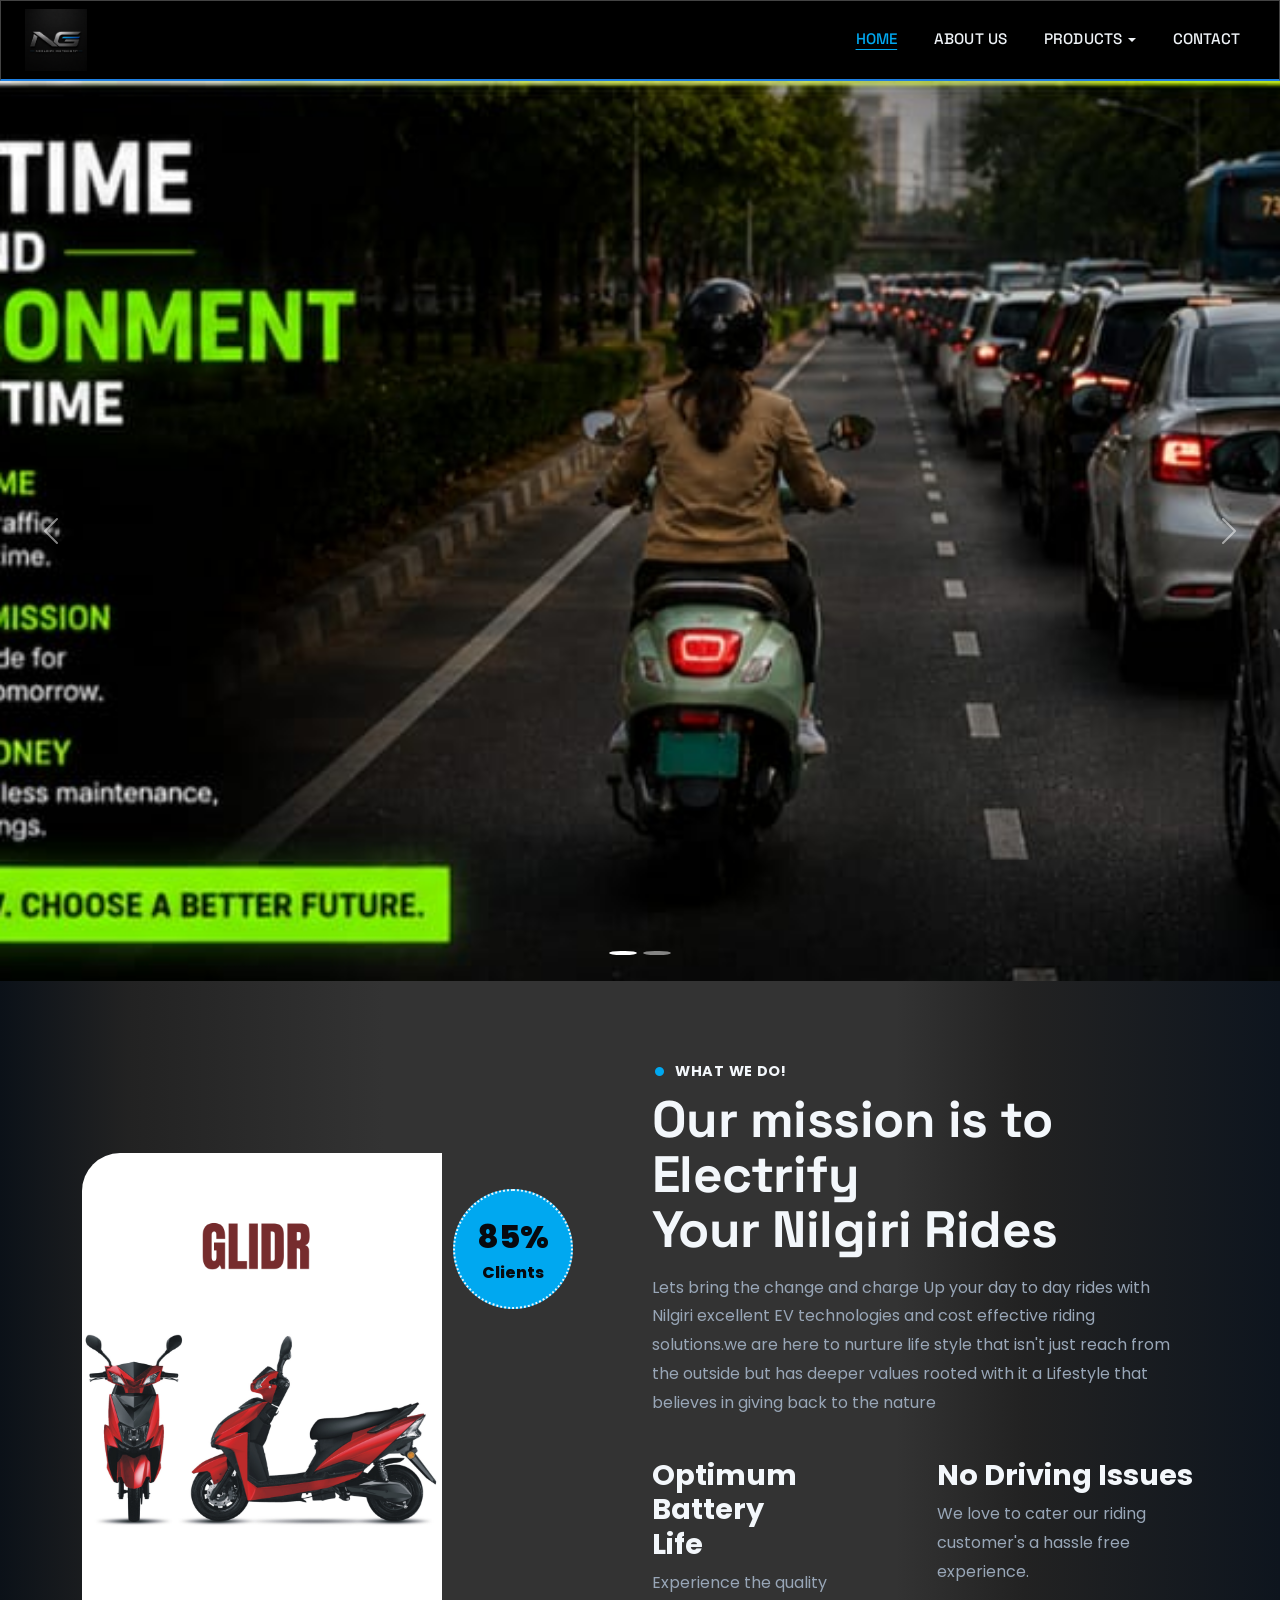
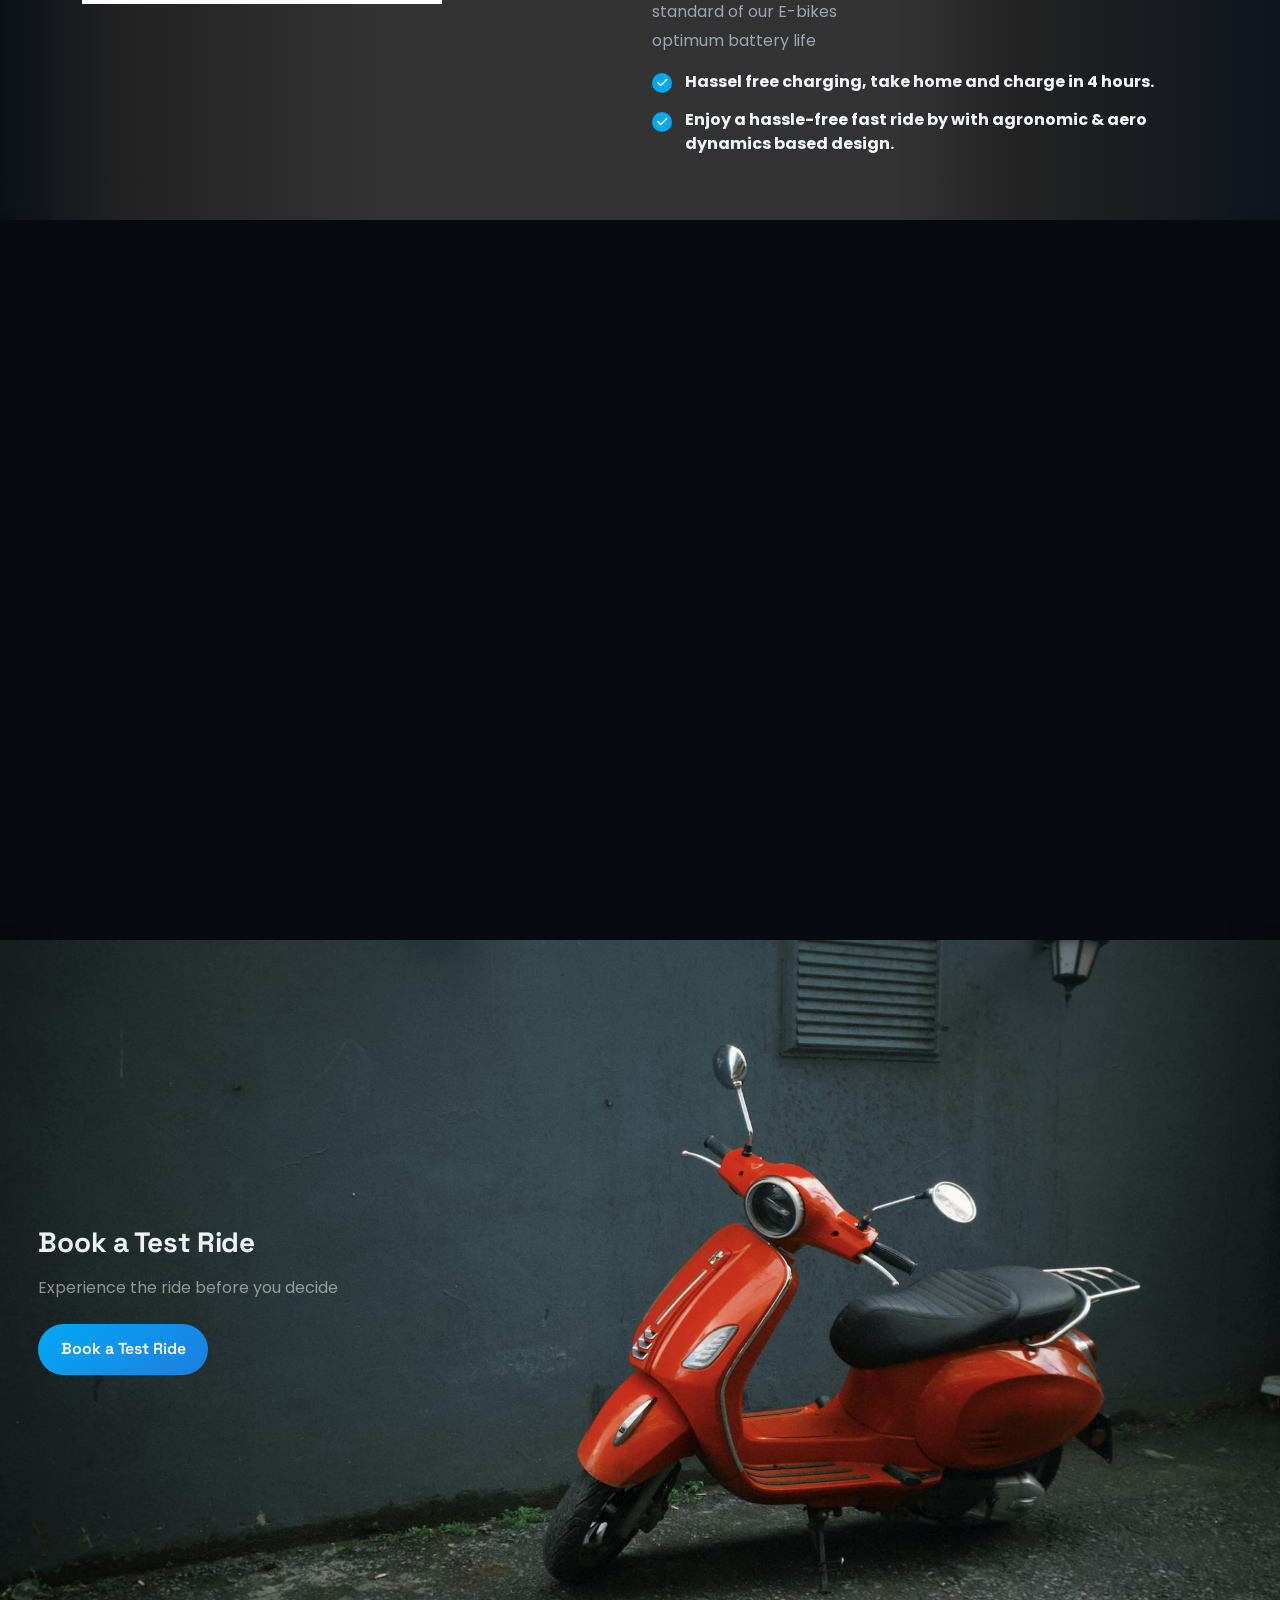
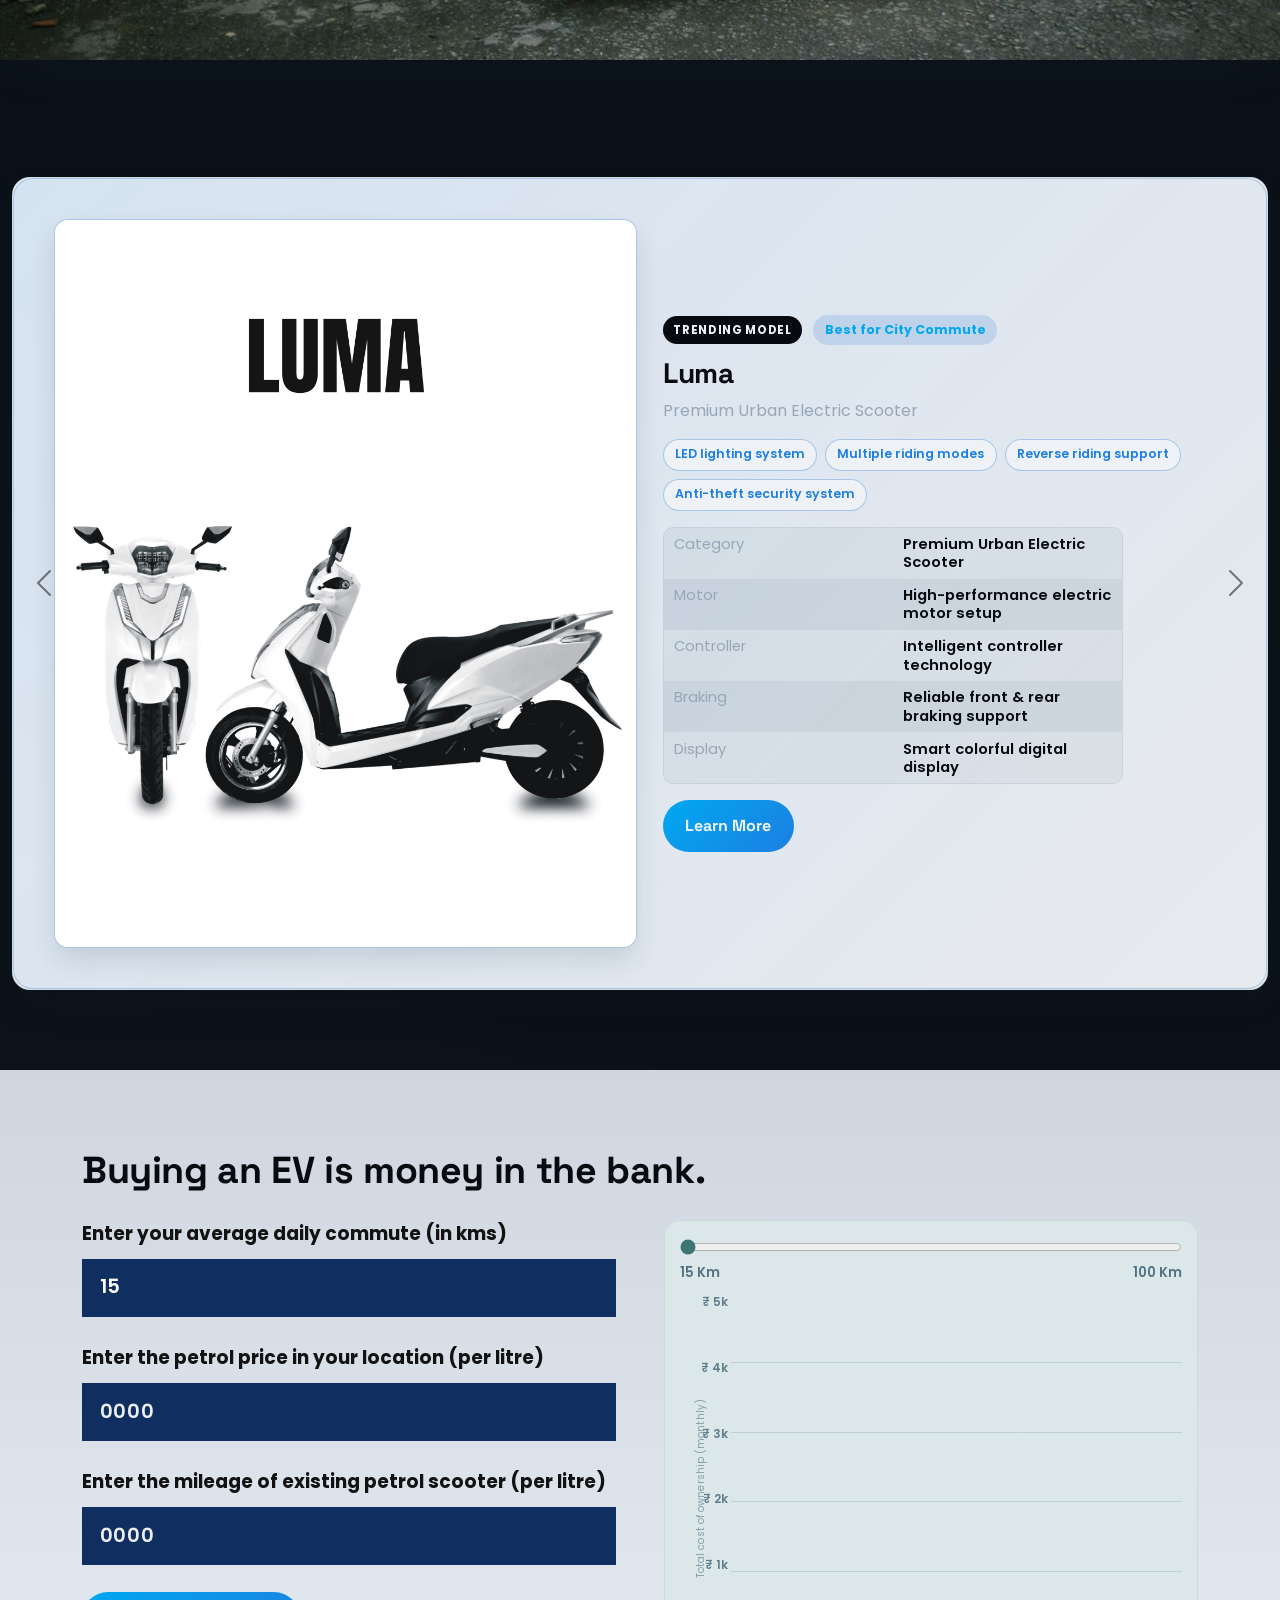
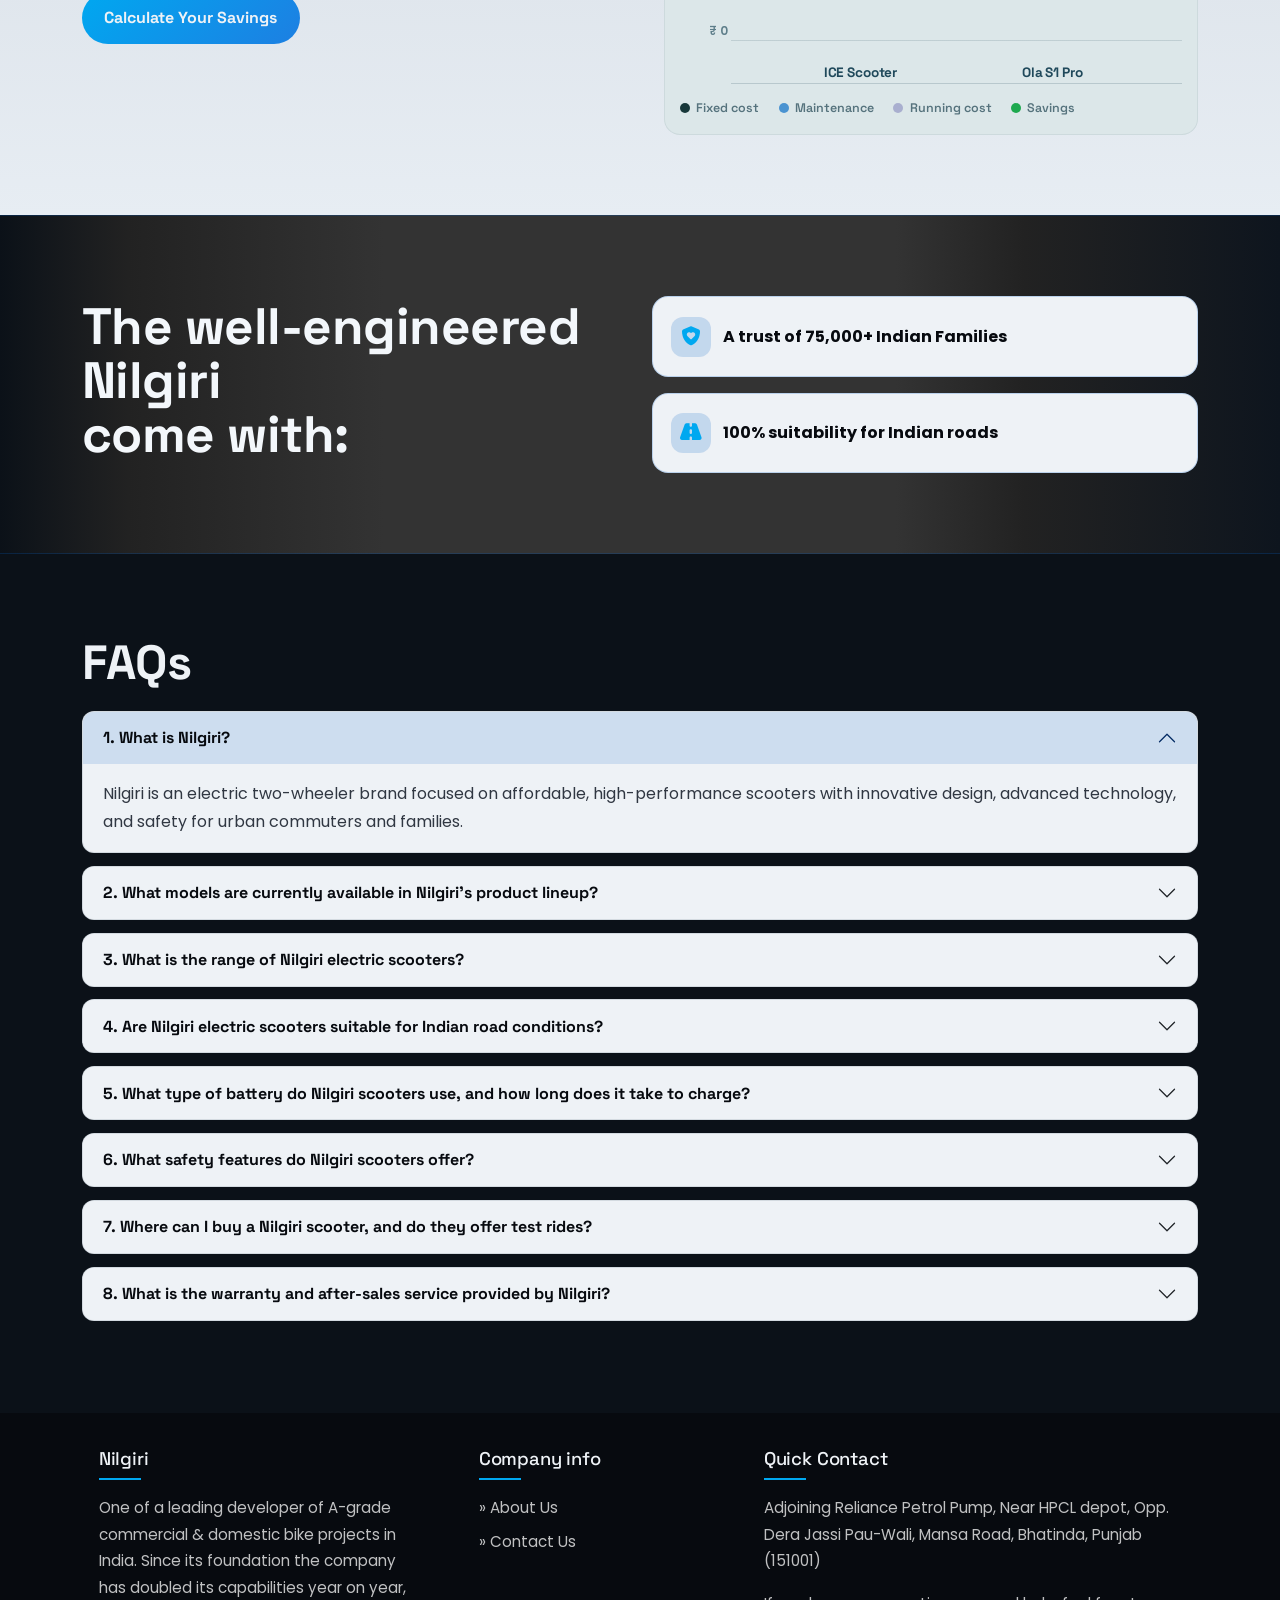
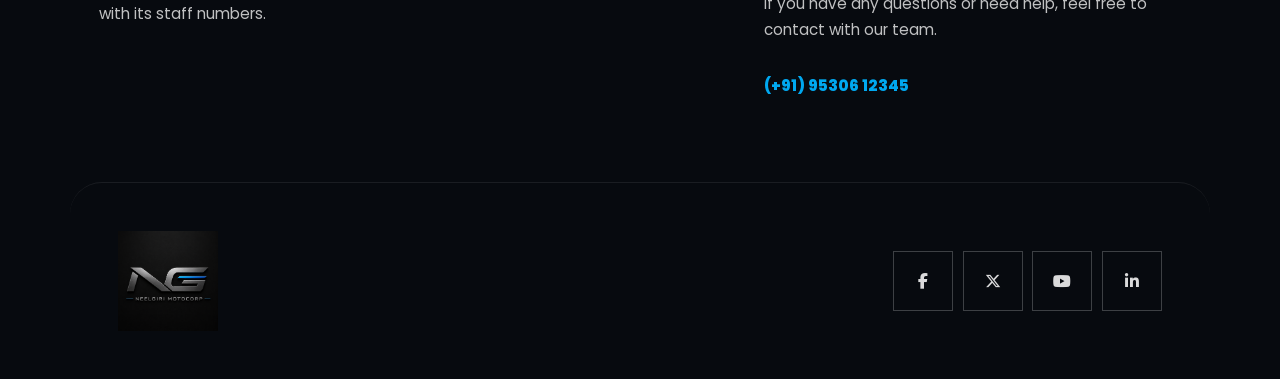
==== commit 81263280: "modify pages and add hero banner and video in page" ====
--- a/index.html
+++ b/index.html
@@ -50,7 +50,32 @@
   </header>
 
   <section id="home" class="hero">
-    <img src="assets/images/hero-banner.png" alt="Electric scooter in motion" class="hero-media">
+    <div id="heroBannerSlider" class="carousel slide hero-slider carousel-fade" data-bs-ride="carousel" data-bs-interval="3500" data-bs-pause="false">
+      <div class="carousel-indicators">
+        <button type="button" data-bs-target="#heroBannerSlider" data-bs-slide-to="0" class="active" aria-current="true" aria-label="Slide 1"></button>
+        <button type="button" data-bs-target="#heroBannerSlider" data-bs-slide-to="1" aria-label="Slide 2"></button>
+        <!-- <button type="button" data-bs-target="#heroBannerSlider" data-bs-slide-to="2" aria-label="Slide 3"></button> -->
+      </div>
+      <div class="carousel-inner">
+        <div class="carousel-item active">
+          <img src="assets/images/banner-1.jpeg" alt="Nilgiri electric scooter banner 1" class="hero-media">
+        </div>
+        <div class="carousel-item">
+          <img src="assets/images/banner-2.jpeg" alt="Nilgiri electric scooter banner 2" class="hero-media">
+        </div>
+        <!-- <div class="carousel-item">
+          <img src="assets/images/banner-3.jpeg" alt="Nilgiri electric scooter banner 3" class="hero-media">
+        </div> -->
+      </div>
+      <button class="carousel-control-prev" type="button" data-bs-target="#heroBannerSlider" data-bs-slide="prev">
+        <span class="carousel-control-prev-icon" aria-hidden="true"></span>
+        <span class="visually-hidden">Previous</span>
+      </button>
+      <button class="carousel-control-next" type="button" data-bs-target="#heroBannerSlider" data-bs-slide="next">
+        <span class="carousel-control-next-icon" aria-hidden="true"></span>
+        <span class="visually-hidden">Next</span>
+      </button>
+    </div>
   </section>
 
   <div class="modal fade" id="viewer360Modal" tabindex="-1" aria-labelledby="viewer360Title" aria-hidden="true">
@@ -101,14 +126,15 @@
     </div>
   </section>
 
-  <section class="video-section pb-0">
+  <section class="video-section py-0">
     <div>
       <!-- <div class="text-center mb-4 reveal">
         <h2 class="fw-bold mb-2">See Nilgiri in Action</h2>
         <p class="text-muted mb-0">Watch how our e-scooters perform on real Indian roads.</p>
       </div> -->
       <div class="video-wrap reveal ratio ratio-16x9">
-        <iframe src="https://www.youtube.com/embed/PCugszp8ehk?autoplay=1&mute=1&loop=1" frameborder="0" allow="accelerometer; autoplay; clipboard-write; encrypted-media; gyroscope; picture-in-picture; web-share" referrerpolicy="strict-origin-when-cross-origin" allowfullscreen></iframe>
+        <video src="assets/videos/branding-video.mp4" autoplay muted loop></video>
+        <!-- <iframe src="https://www.youtube.com/embed/PCugszp8ehk?autoplay=1&mute=1&loop=1" frameborder="0" allow="accelerometer; autoplay; clipboard-write; encrypted-media; gyroscope; picture-in-picture; web-share" referrerpolicy="strict-origin-when-cross-origin" allowfullscreen></iframe> -->
       </div>
     </div>
   </section>
--- a/assets/css/index.css
+++ b/assets/css/index.css
@@ -1,4 +1,24 @@
+    :root {
+      --brand-primary: #00a8f0;
+      --brand-accent: #1d7fe2;
+      --brand-dark: #070a0f;
+      --brand-bg: #0b1118;
+      --brand-surface: #eef2f6;
+      --brand-silver: #b7c0cb;
+      --ink: #f3f7fb;
+      --ink-soft: #d2d9e2;
+      --muted: #98a6b7;
+      --line: rgba(183, 192, 203, 0.28);
+    }
+
     html { scroll-behavior: smooth; }
+
+    body {
+      background:
+        radial-gradient(circle at 84% 12%, rgba(0, 168, 240, 0.16), transparent 34%),
+        radial-gradient(circle at 8% 88%, rgba(183, 192, 203, 0.1), transparent 30%),
+        var(--brand-bg);
+    }
     h1, h2, h3, h4, h5, h6,
     .mission-title,
     .savings-title,
@@ -29,17 +49,31 @@
     }
 
     .hero-media {
-      position: absolute;
-      inset: 0;
       width: 100%;
       height: 100%;
       object-fit: cover;
-      z-index: 0;
-    }
-
-    .hero .container {
-      position: relative;
-      z-index: 2;
+      display: block;
+    }
+
+    .hero-slider,
+    .hero-slider .carousel-inner,
+    .hero-slider .carousel-item {
+      min-height: 100vh;
+    }
+
+    .hero-slider .carousel-item {
+      height: 100vh;
+    }
+
+    .hero-slider .carousel-control-prev,
+    .hero-slider .carousel-control-next {
+      width: 8%;
+    }
+
+    .hero-slider .carousel-indicators button {
+      width: 28px;
+      height: 4px;
+      border-radius: 999px;
     }
 
     .hero h1 {
@@ -52,7 +86,7 @@
     .hero p { color: rgba(255, 255, 255, 0.82); font-size: clamp(1rem, 1.6vw, 1.35rem); }
 
     .btn-electric {
-      background: linear-gradient(135deg, var(--brand-primary), var(--brand-dark));
+      background: linear-gradient(135deg, var(--brand-primary), var(--brand-accent));
       color: var(--brand-surface);
       border: 0;
       padding: .85rem 1.4rem;
@@ -60,12 +94,12 @@
       font-weight: 800;
       transition: transform .25s ease, box-shadow .25s ease;
     }
-    .btn-electric:hover { transform: translateY(-2px); box-shadow: 0 12px 26px rgba(0,93,196,.4); }
+    .btn-electric:hover { transform: translateY(-2px); box-shadow: 0 12px 26px rgba(0,168,240,.38); }
 
     .section-pad { padding: 5rem 0; }
 
     .mission-section {
-      background: var(--brand-bg);
+      background: linear-gradient(90deg, #0b1118 0%, #222 10%, #333 30%, #333 70%, #222, 90%, #0e151e 100%);
       padding: 5rem 0 4rem;
     }
 
@@ -328,7 +362,7 @@
 
     .model-copy { flex: 1 1 260px; }
     .model-copy h4 { font-size: clamp(1.3rem, 2.2vw, 2rem); font-weight: 800; color: var(--brand-dark); }
-    .model-copy p { color: var(--brand-bg); }
+    .model-copy p { color: var(--muted); }
     .model-specs {
       margin-top: 1rem;
       border: 1px solid rgba(16, 42, 67, 0.12);
@@ -348,7 +382,7 @@
       padding: .45rem .65rem;
       line-height: 1.25;
     }
-    .model-specs .k { color: var(--brand-bg); }
+    .model-specs .k { color: var(--muted); }
     .model-specs .v { color: var(--brand-dark); font-weight: 600; }
     .model-slide.featured {
       background: linear-gradient(135deg, rgba(0,93,196,.1) 0%, rgba(192,192,192,.14) 100%);
@@ -408,7 +442,7 @@
     }
 
     .trust {
-      background: var(--brand-bg);
+      background: linear-gradient(90deg, #0b1118 0%, #222 10%, #333 30%, #333 70%, #222, 90%, #0e151e 100%);
       border-top: 1px solid rgba(0,93,196,.24);
       border-bottom: 1px solid rgba(0,93,196,.24);
     }
@@ -542,7 +576,7 @@
 
     .savings-section {
       padding: 5rem 0;
-      background: #dfe3e8;
+      background: linear-gradient(180deg, #cfd6df 0%, #e7edf3 100%);
     }
 
     .savings-title {
@@ -815,10 +849,16 @@
     }
     @media (max-width: 991.98px) {
       .hero {
-        min-height: auto;
-      }
-      .hero-media {
-        position: relative;
+        min-height: 72vh;
+      }
+      .hero-slider,
+      .hero-slider .carousel-inner,
+      .hero-slider .carousel-item,
+      .hero-slider .carousel-item img {
+        min-height: 72vh;
+      }
+      .hero-slider .carousel-item {
+        height: 72vh;
       }
       .section-pad,
       .video-section,
@@ -918,4 +958,4 @@
       .emi-summary .amt {
         font-size: 1.4rem;
       }
-    }+    }
